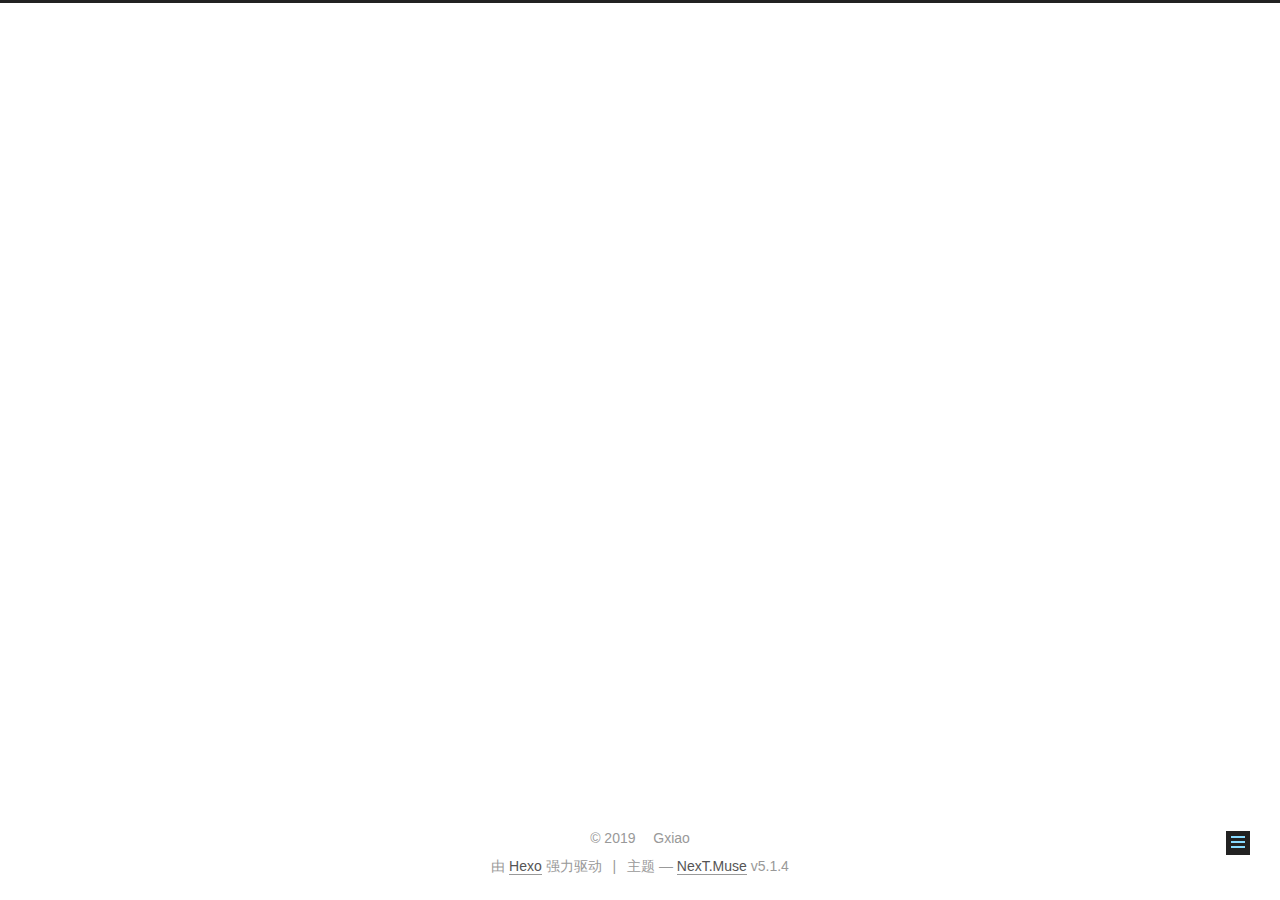
==== about/index.html @ 4a2f49c8 "Site updated: 2019-10-11 17:33:33" ====
<!DOCTYPE html>



  


<html class="theme-next muse use-motion" lang="zh-Hans">
<head><meta name="generator" content="Hexo 3.9.0">
  <meta charset="UTF-8">
<meta http-equiv="X-UA-Compatible" content="IE=edge">
<meta name="viewport" content="width=device-width, initial-scale=1, maximum-scale=1">
<meta name="theme-color" content="#222">









<meta http-equiv="Cache-Control" content="no-transform">
<meta http-equiv="Cache-Control" content="no-siteapp">
















  
  
  <link href="/lib/fancybox/source/jquery.fancybox.css?v=2.1.5" rel="stylesheet" type="text/css">







<link href="/lib/font-awesome/css/font-awesome.min.css?v=4.6.2" rel="stylesheet" type="text/css">

<link href="/css/main.css?v=5.1.4" rel="stylesheet" type="text/css">


  <link rel="apple-touch-icon" sizes="180x180" href="/images/apple-touch-icon-next.png?v=5.1.4">


  <link rel="icon" type="image/png" sizes="32x32" href="/images/favicon-32x32-next.png?v=5.1.4">


  <link rel="icon" type="image/png" sizes="16x16" href="/images/favicon-16x16-next.png?v=5.1.4">


  <link rel="mask-icon" href="/images/logo.svg?v=5.1.4" color="#222">





  <meta name="keywords" content="Hexo, NexT">










<meta name="description" content="世界很大，我很渺小，尽我所能，将之改变title: aboutdate: 2019-10-11 17:31:30">
<meta property="og:type" content="website">
<meta property="og:title" content="devilGX">
<meta property="og:url" content="https://devilGX.github.io/about/index.html">
<meta property="og:site_name" content="devilGX">
<meta property="og:description" content="世界很大，我很渺小，尽我所能，将之改变title: aboutdate: 2019-10-11 17:31:30">
<meta property="og:locale" content="zh-Hans">
<meta property="og:updated_time" content="2019-10-11T09:32:33.809Z">
<meta name="twitter:card" content="summary">
<meta name="twitter:title" content="devilGX">
<meta name="twitter:description" content="世界很大，我很渺小，尽我所能，将之改变title: aboutdate: 2019-10-11 17:31:30">



<script type="text/javascript" id="hexo.configurations">
  var NexT = window.NexT || {};
  var CONFIG = {
    root: '/',
    scheme: 'Muse',
    version: '5.1.4',
    sidebar: {"position":"left","display":"post","offset":12,"b2t":false,"scrollpercent":false,"onmobile":false},
    fancybox: true,
    tabs: true,
    motion: {"enable":true,"async":false,"transition":{"post_block":"fadeIn","post_header":"slideDownIn","post_body":"slideDownIn","coll_header":"slideLeftIn","sidebar":"slideUpIn"}},
    duoshuo: {
      userId: '0',
      author: '博主'
    },
    algolia: {
      applicationID: '',
      apiKey: '',
      indexName: '',
      hits: {"per_page":10},
      labels: {"input_placeholder":"Search for Posts","hits_empty":"We didn't find any results for the search: ${query}","hits_stats":"${hits} results found in ${time} ms"}
    }
  };
</script>



  <link rel="canonical" href="https://devilGX.github.io/about/">





  <title> | devilGX</title>
  








</head>

<body itemscope itemtype="http://schema.org/WebPage" lang="zh-Hans">

  
  
    
  

  <div class="container sidebar-position-left page-post-detail">
    <div class="headband"></div>

    <header id="header" class="header" itemscope itemtype="http://schema.org/WPHeader">
      <div class="header-inner"><div class="site-brand-wrapper">
  <div class="site-meta ">
    

    <div class="custom-logo-site-title">
      <a href="/" class="brand" rel="start">
        <span class="logo-line-before"><i></i></span>
        <span class="site-title">devilGX</span>
        <span class="logo-line-after"><i></i></span>
      </a>
    </div>
      
        <p class="site-subtitle">beibei</p>
      
  </div>

  <div class="site-nav-toggle">
    <button>
      <span class="btn-bar"></span>
      <span class="btn-bar"></span>
      <span class="btn-bar"></span>
    </button>
  </div>
</div>

<nav class="site-nav">
  

  
    <ul id="menu" class="menu">
      
        
        <li class="menu-item menu-item-home">
          <a href="/" rel="section">
            
              <i class="menu-item-icon fa fa-fw fa-home"></i> <br>
            
            首页
          </a>
        </li>
      
        
        <li class="menu-item menu-item-archives">
          <a href="/archives/" rel="section">
            
              <i class="menu-item-icon fa fa-fw fa-archive"></i> <br>
            
            归档
          </a>
        </li>
      

      
    </ul>
  

  
</nav>



 </div>
    </header>

    <main id="main" class="main">
      <div class="main-inner">
        <div class="content-wrap">
          <div id="content" class="content">
            

  <div id="posts" class="posts-expand">
    
    
    
    <div class="post-block page">
      <header class="post-header">

	<h1 class="post-title" itemprop="name headline"></h1>



</header>

      
      
      
      <div class="post-body">
        
        
          <h2 id="世界很大，我很渺小，尽我所能，将之改变"><a href="#世界很大，我很渺小，尽我所能，将之改变" class="headerlink" title="世界很大，我很渺小，尽我所能，将之改变"></a>世界很大，我很渺小，尽我所能，将之改变</h2><p>title: about<br>date: 2019-10-11 17:31:30</p>
<hr>

        
      </div>
      
      
      
    </div>
    
    
    
  </div>


          </div>
          


          

  



        </div>
        
          
  
  <div class="sidebar-toggle">
    <div class="sidebar-toggle-line-wrap">
      <span class="sidebar-toggle-line sidebar-toggle-line-first"></span>
      <span class="sidebar-toggle-line sidebar-toggle-line-middle"></span>
      <span class="sidebar-toggle-line sidebar-toggle-line-last"></span>
    </div>
  </div>

  <aside id="sidebar" class="sidebar">
    
    <div class="sidebar-inner">

      

      
        <ul class="sidebar-nav motion-element">
          <li class="sidebar-nav-toc sidebar-nav-active" data-target="post-toc-wrap">
            文章目录
          </li>
          <li class="sidebar-nav-overview" data-target="site-overview-wrap">
            站点概览
          </li>
        </ul>
      

      <section class="site-overview-wrap sidebar-panel">
        <div class="site-overview">
          <div class="site-author motion-element" itemprop="author" itemscope itemtype="http://schema.org/Person">
            
              <p class="site-author-name" itemprop="name">Gxiao</p>
              <p class="site-description motion-element" itemprop="description">guoxiao de blog</p>
          </div>

          <nav class="site-state motion-element">

            
              <div class="site-state-item site-state-posts">
              
                <a href="/archives/">
              
                  <span class="site-state-item-count">1</span>
                  <span class="site-state-item-name">日志</span>
                </a>
              </div>
            

            

            

          </nav>

          

          

          
          

          
          

          

        </div>
      </section>

      
      <!--noindex-->
        <section class="post-toc-wrap motion-element sidebar-panel sidebar-panel-active">
          <div class="post-toc">

            
              
            

            
              <div class="post-toc-content"><ol class="nav"><li class="nav-item nav-level-2"><a class="nav-link" href="#世界很大，我很渺小，尽我所能，将之改变"><span class="nav-number">1.</span> <span class="nav-text">世界很大，我很渺小，尽我所能，将之改变</span></a></li></ol></div>
            

          </div>
        </section>
      <!--/noindex-->
      

      

    </div>
  </aside>


        
      </div>
    </main>

    <footer id="footer" class="footer">
      <div class="footer-inner">
        <div class="copyright">&copy; <span itemprop="copyrightYear">2019</span>
  <span class="with-love">
    <i class="fa fa-user"></i>
  </span>
  <span class="author" itemprop="copyrightHolder">Gxiao</span>

  
</div>


  <div class="powered-by">由 <a class="theme-link" target="_blank" href="https://hexo.io">Hexo</a> 强力驱动</div>



  <span class="post-meta-divider">|</span>



  <div class="theme-info">主题 &mdash; <a class="theme-link" target="_blank" href="https://github.com/iissnan/hexo-theme-next">NexT.Muse</a> v5.1.4</div>




        







        
      </div>
    </footer>

    
      <div class="back-to-top">
        <i class="fa fa-arrow-up"></i>
        
      </div>
    

    

  </div>

  

<script type="text/javascript">
  if (Object.prototype.toString.call(window.Promise) !== '[object Function]') {
    window.Promise = null;
  }
</script>









  












  
  
    <script type="text/javascript" src="/lib/jquery/index.js?v=2.1.3"></script>
  

  
  
    <script type="text/javascript" src="/lib/fastclick/lib/fastclick.min.js?v=1.0.6"></script>
  

  
  
    <script type="text/javascript" src="/lib/jquery_lazyload/jquery.lazyload.js?v=1.9.7"></script>
  

  
  
    <script type="text/javascript" src="/lib/velocity/velocity.min.js?v=1.2.1"></script>
  

  
  
    <script type="text/javascript" src="/lib/velocity/velocity.ui.min.js?v=1.2.1"></script>
  

  
  
    <script type="text/javascript" src="/lib/fancybox/source/jquery.fancybox.pack.js?v=2.1.5"></script>
  


  


  <script type="text/javascript" src="/js/src/utils.js?v=5.1.4"></script>

  <script type="text/javascript" src="/js/src/motion.js?v=5.1.4"></script>



  
  

  
  <script type="text/javascript" src="/js/src/scrollspy.js?v=5.1.4"></script>
<script type="text/javascript" src="/js/src/post-details.js?v=5.1.4"></script>



  


  <script type="text/javascript" src="/js/src/bootstrap.js?v=5.1.4"></script>



  


  




	





  





  












  





  

  

  

  
  

  

  

  

</body>
</html>
---- css/main.css ----
/* normalize.css v3.0.2 | MIT License | git.io/normalize */
html {
  font-family: sans-serif; /* 1 */
  -ms-text-size-adjust: 100%; /* 2 */
  -webkit-text-size-adjust: 100%; /* 2 */
}
body {
  margin: 0;
}
article,
aside,
details,
figcaption,
figure,
footer,
header,
hgroup,
main,
menu,
nav,
section,
summary {
  display: block;
}
audio,
canvas,
progress,
video {
  display: inline-block; /* 1 */
  vertical-align: baseline; /* 2 */
}
audio:not([controls]) {
  display: none;
  height: 0;
}
[hidden],
template {
  display: none;
}
a {
  background-color: transparent;
}
a:active,
a:hover {
  outline: 0;
}
abbr[title] {
  border-bottom: 1px dotted;
}
b,
strong {
  font-weight: bold;
}
dfn {
  font-style: italic;
}
h1 {
  font-size: 2em;
  margin: 0.67em 0;
}
mark {
  background: #ff0;
  color: #000;
}
small {
  font-size: 80%;
}
sub,
sup {
  font-size: 75%;
  line-height: 0;
  position: relative;
  vertical-align: baseline;
}
sup {
  top: -0.5em;
}
sub {
  bottom: -0.25em;
}
img {
  border: 0;
}
svg:not(:root) {
  overflow: hidden;
}
figure {
  margin: 1em 40px;
}
hr {
  -moz-box-sizing: content-box;
  box-sizing: content-box;
  height: 0;
}
pre {
  overflow: auto;
}
code,
kbd,
pre,
samp {
  font-family: monospace, monospace;
  font-size: 1em;
}
button,
input,
optgroup,
select,
textarea {
  color: inherit; /* 1 */
  font: inherit; /* 2 */
  margin: 0; /* 3 */
}
button {
  overflow: visible;
}
button,
select {
  text-transform: none;
}
button,
html input[type="button"],
input[type="reset"],
input[type="submit"] {
  -webkit-appearance: button; /* 2 */
  cursor: pointer; /* 3 */
}
button[disabled],
html input[disabled] {
  cursor: default;
}
button::-moz-focus-inner,
input::-moz-focus-inner {
  border: 0;
  padding: 0;
}
input {
  line-height: normal;
}
input[type="checkbox"],
input[type="radio"] {
  box-sizing: border-box; /* 1 */
  padding: 0; /* 2 */
}
input[type="number"]::-webkit-inner-spin-button,
input[type="number"]::-webkit-outer-spin-button {
  height: auto;
}
input[type="search"] {
  -webkit-appearance: textfield; /* 1 */
  -moz-box-sizing: content-box;
  -webkit-box-sizing: content-box; /* 2 */
  box-sizing: content-box;
}
input[type="search"]::-webkit-search-cancel-button,
input[type="search"]::-webkit-search-decoration {
  -webkit-appearance: none;
}
fieldset {
  border: 1px solid #c0c0c0;
  margin: 0 2px;
  padding: 0.35em 0.625em 0.75em;
}
legend {
  border: 0; /* 1 */
  padding: 0; /* 2 */
}
textarea {
  overflow: auto;
}
optgroup {
  font-weight: bold;
}
table {
  border-collapse: collapse;
  border-spacing: 0;
}
td,
th {
  padding: 0;
}
::selection {
  background: #262a30;
  color: #fff;
}
body {
  position: relative;
  font-family: 'Lato', "PingFang SC", "Microsoft YaHei", sans-serif;
  font-size: 14px;
  line-height: 2;
  color: #555;
  background: #fff;
}
@media (max-width: 767px) {
  body {
    padding-right: 0 !important;
  }
}
@media (min-width: 768px) and (max-width: 991px) {
  body {
    padding-right: 0 !important;
  }
}
@media (min-width: 1600px) {
  body {
    font-size: 16px;
  }
}
h1,
h2,
h3,
h4,
h5,
h6 {
  margin: 0;
  padding: 0;
  font-weight: bold;
  line-height: 1.5;
  font-family: 'Lato', "PingFang SC", "Microsoft YaHei", sans-serif;
}
h2,
h3,
h4,
h5,
h6 {
  margin: 20px 0 15px;
}
h1 {
  font-size: 22px;
}
@media (max-width: 767px) {
  h1 {
    font-size: 18px;
  }
}
h2 {
  font-size: 20px;
}
@media (max-width: 767px) {
  h2 {
    font-size: 16px;
  }
}
h3 {
  font-size: 18px;
}
@media (max-width: 767px) {
  h3 {
    font-size: 14px;
  }
}
h4 {
  font-size: 16px;
}
@media (max-width: 767px) {
  h4 {
    font-size: 12px;
  }
}
h5 {
  font-size: 14px;
}
@media (max-width: 767px) {
  h5 {
    font-size: 10px;
  }
}
h6 {
  font-size: 12px;
}
@media (max-width: 767px) {
  h6 {
    font-size: 8px;
  }
}
p {
  margin: 0 0 20px 0;
}
a {
  color: #555;
  text-decoration: none;
  outline: none;
  border-bottom: 1px solid #999;
  word-wrap: break-word;
}
a:hover {
  color: #222;
  border-bottom-color: #222;
}
blockquote {
  margin: 0;
  padding: 0;
}
img {
  display: block;
  margin: auto;
  max-width: 100%;
  height: auto;
}
hr {
  margin: 40px 0;
  height: 3px;
  border: none;
  background-color: #ddd;
  background-image: repeating-linear-gradient(-45deg, #fff, #fff 4px, transparent 4px, transparent 8px);
}
blockquote {
  padding: 0 15px;
  color: #666;
  border-left: 4px solid #ddd;
}
blockquote cite::before {
  content: "-";
  padding: 0 5px;
}
dt {
  font-weight: 700;
}
dd {
  margin: 0;
  padding: 0;
}
kbd {
  border: 1px solid #ccc;
  border-radius: 0.2em;
  box-shadow: 0.1em 0.1em 0.2em rgba(0,0,0,0.1);
  background-color: #f9f9f9;
  font-family: inherit;
  background-image: -webkit-linear-gradient(top, #eee, #fff, #eee);
  padding: 0.1em 0.3em;
  white-space: nowrap;
}
.text-left {
  text-align: left;
}
.text-center {
  text-align: center;
}
.text-right {
  text-align: right;
}
.text-justify {
  text-align: justify;
}
.text-nowrap {
  white-space: nowrap;
}
.text-lowercase {
  text-transform: lowercase;
}
.text-uppercase {
  text-transform: uppercase;
}
.text-capitalize {
  text-transform: capitalize;
}
.center-block {
  display: block;
  margin-left: auto;
  margin-right: auto;
}
.clearfix:before,
.clearfix:after {
  content: " ";
  display: table;
}
.clearfix:after {
  clear: both;
}
.pullquote {
  width: 45%;
}
.pullquote.left {
  float: left;
  margin-left: 5px;
  margin-right: 10px;
}
.pullquote.right {
  float: right;
  margin-left: 10px;
  margin-right: 5px;
}
.affix.affix.affix {
  position: fixed;
}
.translation {
  margin-top: -20px;
  font-size: 14px;
  color: #999;
}
.scrollbar-measure {
  width: 100px;
  height: 100px;
  overflow: scroll;
  position: absolute;
  top: -9999px;
}
.use-motion .motion-element {
  opacity: 0;
}
table {
  margin: 20px 0;
  width: 100%;
  border-collapse: collapse;
  border-spacing: 0;
  border: 1px solid #ddd;
  font-size: 14px;
  table-layout: fixed;
  word-wrap: break-all;
}
table>tbody>tr:nth-of-type(odd) {
  background-color: #f9f9f9;
}
table>tbody>tr:hover {
  background-color: #f5f5f5;
}
caption,
th,
td {
  padding: 8px;
  text-align: left;
  vertical-align: middle;
  font-weight: normal;
}
th,
td {
  border-bottom: 3px solid #ddd;
  border-right: 1px solid #eee;
}
th {
  padding-bottom: 10px;
  font-weight: 700;
}
td {
  border-bottom-width: 1px;
}
html,
body {
  height: 100%;
}
.container {
  position: relative;
  min-height: 100%;
}
.header-inner {
  margin: 0 auto;
  padding: 100px 0 70px;
  width: 700px;
}
@media (min-width: 1600px) {
  .container .header-inner {
    width: 900px;
  }
}
.main {
  padding-bottom: 150px;
}
.main-inner {
  margin: 0 auto;
  width: 700px;
}
@media (min-width: 1600px) {
  .container .main-inner {
    width: 900px;
  }
}
.footer {
  position: absolute;
  left: 0;
  bottom: 0;
  width: 100%;
  min-height: 50px;
}
.footer-inner {
  box-sizing: border-box;
  margin: 20px auto;
  width: 700px;
}
@media (min-width: 1600px) {
  .container .footer-inner {
    width: 900px;
  }
}
pre,
.highlight {
  overflow: auto;
  margin: 20px 0;
  padding: 0;
  font-size: 13px;
  color: #4d4d4c;
  background: #f7f7f7;
  line-height: 1.6;
}
pre,
code {
  font-family: consolas, Menlo, "PingFang SC", "Microsoft YaHei", monospace;
}
code {
  padding: 2px 4px;
  word-wrap: break-word;
  color: #555;
  background: #eee;
  border-radius: 3px;
  font-size: 13px;
}
pre {
  padding: 10px;
}
pre code {
  padding: 0;
  color: #4d4d4c;
  background: none;
  text-shadow: none;
}
.highlight {
  border-radius: 1px;
}
.highlight pre {
  border: none;
  margin: 0;
  padding: 10px 0;
}
.highlight table {
  margin: 0;
  width: auto;
  border: none;
}
.highlight td {
  border: none;
  padding: 0;
}
.highlight figcaption {
  font-size: 1em;
  color: #4d4d4c;
  line-height: 1em;
  margin-bottom: 1em;
}
.highlight figcaption:before,
.highlight figcaption:after {
  content: " ";
  display: table;
}
.highlight figcaption:after {
  clear: both;
}
.highlight figcaption a {
  float: right;
  color: #4d4d4c;
}
.highlight figcaption a:hover {
  border-bottom-color: #4d4d4c;
}
.highlight .gutter pre {
  padding-left: 10px;
  padding-right: 10px;
  color: #869194;
  text-align: right;
  background-color: #eff2f3;
}
.highlight .code pre {
  width: 100%;
  padding-left: 10px;
  padding-right: 10px;
  background-color: #f7f7f7;
}
.highlight .line {
  height: 20px;
}
.gutter {
  -webkit-user-select: none;
  -moz-user-select: none;
  -ms-user-select: none;
  user-select: none;
}
.gist table {
  width: auto;
}
.gist table td {
  border: none;
}
pre .deletion {
  background: #fdd;
}
pre .addition {
  background: #dfd;
}
pre .meta {
  color: #8959a8;
}
pre .comment {
  color: #8e908c;
}
pre .variable,
pre .attribute,
pre .tag,
pre .regexp,
pre .ruby .constant,
pre .xml .tag .title,
pre .xml .pi,
pre .xml .doctype,
pre .html .doctype,
pre .css .id,
pre .css .class,
pre .css .pseudo {
  color: #c82829;
}
pre .number,
pre .preprocessor,
pre .built_in,
pre .literal,
pre .params,
pre .constant,
pre .command {
  color: #f5871f;
}
pre .ruby .class .title,
pre .css .rules .attribute,
pre .string,
pre .value,
pre .inheritance,
pre .header,
pre .ruby .symbol,
pre .xml .cdata,
pre .special,
pre .number,
pre .formula {
  color: #718c00;
}
pre .title,
pre .css .hexcolor {
  color: #3e999f;
}
pre .function,
pre .python .decorator,
pre .python .title,
pre .ruby .function .title,
pre .ruby .title .keyword,
pre .perl .sub,
pre .javascript .title,
pre .coffeescript .title {
  color: #4271ae;
}
pre .keyword,
pre .javascript .function {
  color: #8959a8;
}
.full-image.full-image.full-image.full-image {
  border: none;
  max-width: 100%;
  width: auto;
  margin: 20px auto 25px;
}
@media (min-width: 992px) {
  .full-image.full-image.full-image.full-image {
    max-width: none;
    width: 110%;
    margin: 25px -5%;
  }
}
.blockquote-center,
.page-home .post-type-quote blockquote,
.page-post-detail .post-type-quote blockquote {
  position: relative;
  margin: 40px 0;
  padding: 0;
  border-left: none;
  text-align: center;
}
.blockquote-center::before,
.page-home .post-type-quote blockquote::before,
.page-post-detail .post-type-quote blockquote::before,
.blockquote-center::after,
.page-home .post-type-quote blockquote::after,
.page-post-detail .post-type-quote blockquote::after {
  position: absolute;
  content: ' ';
  display: block;
  width: 100%;
  height: 24px;
  opacity: 0.2;
  background-repeat: no-repeat;
  background-position: 0 -6px;
  background-size: 22px 22px;
}
.blockquote-center::before,
.page-home .post-type-quote blockquote::before,
.page-post-detail .post-type-quote blockquote::before {
  top: -20px;
  background-image: url("../images/quote-l.svg");
  border-top: 1px solid #ccc;
}
.blockquote-center::after,
.page-home .post-type-quote blockquote::after,
.page-post-detail .post-type-quote blockquote::after {
  bottom: -20px;
  background-image: url("../images/quote-r.svg");
  border-bottom: 1px solid #ccc;
  background-position: 100% 8px;
}
.blockquote-center p,
.page-home .post-type-quote blockquote p,
.page-post-detail .post-type-quote blockquote p,
.blockquote-center div,
.page-home .post-type-quote blockquote div,
.page-post-detail .post-type-quote blockquote div {
  text-align: center;
}
.post .post-body .group-picture img {
  box-sizing: border-box;
  padding: 0 3px;
  border: none;
}
.post .group-picture-row {
  overflow: hidden;
  margin-top: 6px;
}
.post .group-picture-row:first-child {
  margin-top: 0;
}
.post .group-picture-column {
  float: left;
}
.page-post-detail .post-body .group-picture-column {
  float: none;
  margin-top: 10px;
  width: auto !important;
}
.page-post-detail .post-body .group-picture-column img {
  margin: 0 auto;
}
.page-archive .group-picture-container {
  overflow: hidden;
}
.page-archive .group-picture-row {
  float: left;
}
.page-archive .group-picture-row:first-child {
  margin-top: 6px;
}
.page-archive .group-picture-column {
  max-width: 150px;
  max-height: 150px;
}
.post-body .note {
  position: relative;
  padding: 15px;
  margin-bottom: 20px;
  border: 1px solid #eee;
  border-left-width: 5px;
  border-radius: 3px;
}
.post-body .note h2,
.post-body .note h3,
.post-body .note h4,
.post-body .note h5,
.post-body .note h6 {
  margin-top: 0;
  margin-bottom: 0;
  border-bottom: initial;
  padding-top: 0 !important;
}
.post-body .note p:first-child,
.post-body .note ul:first-child,
.post-body .note ol:first-child,
.post-body .note table:first-child,
.post-body .note pre:first-child,
.post-body .note blockquote:first-child {
  margin-top: 0;
}
.post-body .note p:last-child,
.post-body .note ul:last-child,
.post-body .note ol:last-child,
.post-body .note table:last-child,
.post-body .note pre:last-child,
.post-body .note blockquote:last-child {
  margin-bottom: 0;
}
.post-body .note.default {
  border-left-color: #777;
}
.post-body .note.default h2,
.post-body .note.default h3,
.post-body .note.default h4,
.post-body .note.default h5,
.post-body .note.default h6 {
  color: #777;
}
.post-body .note.primary {
  border-left-color: #6f42c1;
}
.post-body .note.primary h2,
.post-body .note.primary h3,
.post-body .note.primary h4,
.post-body .note.primary h5,
.post-body .note.primary h6 {
  color: #6f42c1;
}
.post-body .note.info {
  border-left-color: #428bca;
}
.post-body .note.info h2,
.post-body .note.info h3,
.post-body .note.info h4,
.post-body .note.info h5,
.post-body .note.info h6 {
  color: #428bca;
}
.post-body .note.success {
  border-left-color: #5cb85c;
}
.post-body .note.success h2,
.post-body .note.success h3,
.post-body .note.success h4,
.post-body .note.success h5,
.post-body .note.success h6 {
  color: #5cb85c;
}
.post-body .note.warning {
  border-left-color: #f0ad4e;
}
.post-body .note.warning h2,
.post-body .note.warning h3,
.post-body .note.warning h4,
.post-body .note.warning h5,
.post-body .note.warning h6 {
  color: #f0ad4e;
}
.post-body .note.danger {
  border-left-color: #d9534f;
}
.post-body .note.danger h2,
.post-body .note.danger h3,
.post-body .note.danger h4,
.post-body .note.danger h5,
.post-body .note.danger h6 {
  color: #d9534f;
}
.post-body .label {
  display: inline;
  padding: 0 2px;
  white-space: nowrap;
}
.post-body .label.default {
  background-color: #f0f0f0;
}
.post-body .label.primary {
  background-color: #efe6f7;
}
.post-body .label.info {
  background-color: #e5f2f8;
}
.post-body .label.success {
  background-color: #e7f4e9;
}
.post-body .label.warning {
  background-color: #fcf6e1;
}
.post-body .label.danger {
  background-color: #fae8eb;
}
.post-body .tabs {
  position: relative;
  display: block;
  margin-bottom: 20px;
  padding-top: 10px;
}
.post-body .tabs ul.nav-tabs {
  margin: 0;
  padding: 0;
  display: flex;
  margin-bottom: -1px;
}
@media (max-width: 413px) {
  .post-body .tabs ul.nav-tabs {
    display: block;
    margin-bottom: 5px;
  }
}
.post-body .tabs ul.nav-tabs li.tab {
  list-style-type: none !important;
  margin: 0 0.25em 0 0;
  border-top: 3px solid transparent;
  border-left: 1px solid transparent;
  border-right: 1px solid transparent;
}
@media (max-width: 413px) {
  .post-body .tabs ul.nav-tabs li.tab {
    margin: initial;
    border-top: 1px solid transparent;
    border-left: 3px solid transparent;
    border-right: 1px solid transparent;
    border-bottom: 1px solid transparent;
  }
}
.post-body .tabs ul.nav-tabs li.tab a {
  outline: 0;
  border-bottom: initial;
  display: block;
  line-height: 1.8em;
  padding: 0.25em 0.75em;
  transition-duration: 0.2s;
  transition-timing-function: ease-out;
  transition-delay: 0s;
}
.post-body .tabs ul.nav-tabs li.tab a i {
  width: 1.285714285714286em;
}
.post-body .tabs ul.nav-tabs li.tab.active {
  border-top: 3px solid #fc6423;
  border-left: 1px solid #ddd;
  border-right: 1px solid #ddd;
  background-color: #fff;
}
@media (max-width: 413px) {
  .post-body .tabs ul.nav-tabs li.tab.active {
    border-top: 1px solid #ddd;
    border-left: 3px solid #fc6423;
    border-right: 1px solid #ddd;
    border-bottom: 1px solid #ddd;
  }
}
.post-body .tabs ul.nav-tabs li.tab.active a {
  cursor: default;
  color: #555;
}
.post-body .tabs .tab-content {
  background-color: #fff;
}
.post-body .tabs .tab-content .tab-pane {
  border: 1px solid #ddd;
  padding: 20px 20px 0 20px;
}
.post-body .tabs .tab-content .tab-pane:not(.active) {
  display: none !important;
}
.post-body .tabs .tab-content .tab-pane.active {
  display: block !important;
}
.btn {
  display: inline-block;
  padding: 0 20px;
  font-size: 14px;
  color: #fff;
  background: #222;
  border: 2px solid #222;
  text-decoration: none;
  border-radius: 0;
  transition-property: background-color;
  transition-duration: 0.2s;
  transition-timing-function: ease-in-out;
  transition-delay: 0s;
  line-height: 2;
}
.btn:hover {
  border-color: #222;
  color: #222;
  background: #fff;
}
.btn +.btn {
  margin: 0 0 8px 8px;
}
.btn .fa-fw {
  width: 1.285714285714286em;
  text-align: left;
}
.btn-bar {
  display: block;
  width: 22px;
  height: 2px;
  background: #555;
  border-radius: 1px;
}
.btn-bar+.btn-bar {
  margin-top: 4px;
}
.pagination {
  margin: 120px 0 40px;
  text-align: center;
  border-top: 1px solid #eee;
}
.page-number-basic,
.pagination .prev,
.pagination .next,
.pagination .page-number,
.pagination .space {
  display: inline-block;
  position: relative;
  top: -1px;
  margin: 0 10px;
  padding: 0 11px;
}
@media (max-width: 767px) {
  .page-number-basic,
  .pagination .prev,
  .pagination .next,
  .pagination .page-number,
  .pagination .space {
    margin: 0 5px;
  }
}
.pagination .prev,
.pagination .next,
.pagination .page-number {
  border-bottom: 0;
  border-top: 1px solid #eee;
  transition-property: border-color;
  transition-duration: 0.2s;
  transition-timing-function: ease-in-out;
  transition-delay: 0s;
}
.pagination .prev:hover,
.pagination .next:hover,
.pagination .page-number:hover {
  border-top-color: #222;
}
.pagination .space {
  padding: 0;
  margin: 0;
}
.pagination .prev {
  margin-left: 0;
}
.pagination .next {
  margin-right: 0;
}
.pagination .page-number.current {
  color: #fff;
  background: #ccc;
  border-top-color: #ccc;
}
@media (max-width: 767px) {
  .pagination {
    border-top: none;
  }
  .pagination .prev,
  .pagination .next,
  .pagination .page-number {
    margin-bottom: 10px;
    border-top: 0;
    border-bottom: 1px solid #eee;
    padding: 0 10px;
  }
  .pagination .prev:hover,
  .pagination .next:hover,
  .pagination .page-number:hover {
    border-bottom-color: #222;
  }
}
.comments {
  margin: 60px 20px 0;
}
.tag-cloud {
  text-align: center;
}
.tag-cloud a {
  display: inline-block;
  margin: 10px;
}
.back-to-top {
  box-sizing: border-box;
  position: fixed;
  bottom: -100px;
  right: 30px;
  z-index: 1050;
  padding: 0 6px;
  width: 24px;
  background: #222;
  font-size: 12px;
  opacity: 1;
  color: #fff;
  cursor: pointer;
  text-align: center;
  -webkit-transform: translateZ(0);
  transition-property: bottom;
  transition-duration: 0.2s;
  transition-timing-function: ease-in-out;
  transition-delay: 0s;
}
@media (min-width: 768px) and (max-width: 991px) {
  .back-to-top {
    display: none !important;
  }
}
@media (max-width: 767px) {
  .back-to-top {
    display: none !important;
  }
}
.back-to-top.back-to-top-on {
  bottom: 19px;
}
.header {
  background: transparent;
}
.header-inner {
  position: relative;
}
.headband {
  height: 3px;
  background: #222;
}
.site-meta {
  margin: 0;
  text-align: center;
}
@media (max-width: 767px) {
  .site-meta {
    text-align: center;
  }
}
.brand {
  position: relative;
  display: inline-block;
  padding: 0 40px;
  color: #fff;
  background: #222;
  border-bottom: none;
}
.brand:hover {
  color: #fff;
}
.logo {
  display: inline-block;
  margin-right: 5px;
  line-height: 36px;
  vertical-align: top;
}
.site-title {
  display: inline-block;
  vertical-align: top;
  line-height: 36px;
  font-size: 20px;
  font-weight: normal;
  font-family: 'Lato', "PingFang SC", "Microsoft YaHei", sans-serif;
}
.site-subtitle {
  margin-top: 10px;
  font-size: 13px;
  color: #999;
}
.use-motion .brand {
  opacity: 0;
}
.use-motion .logo,
.use-motion .site-title,
.use-motion .site-subtitle {
  opacity: 0;
  position: relative;
  top: -10px;
}
.site-nav-toggle {
  display: none;
  position: absolute;
  top: 10px;
  left: 10px;
}
@media (max-width: 767px) {
  .site-nav-toggle {
    display: block;
  }
}
.site-nav-toggle button {
  margin-top: 2px;
  padding: 9px 10px;
  background: transparent;
  border: none;
}
@media (max-width: 767px) {
  .site-nav {
    display: none;
    margin: 0 -10px;
    padding: 0 10px;
    clear: both;
    border-top: 1px solid #ddd;
  }
}
@media (min-width: 768px) and (max-width: 991px) {
  .site-nav {
    display: block !important;
  }
}
@media (min-width: 992px) {
  .site-nav {
    display: block !important;
  }
}
.menu {
  margin-top: 20px;
  padding-left: 0;
  text-align: center;
}
.menu .menu-item {
  display: inline-block;
  margin: 0 10px;
  list-style: none;
}
@media screen and (max-width: 767px) {
  .menu .menu-item {
    margin-top: 10px;
  }
}
.menu .menu-item a {
  display: block;
  font-size: 13px;
  line-height: inherit;
  border-bottom: 1px solid transparent;
  transition-property: border-color;
  transition-duration: 0.2s;
  transition-timing-function: ease-in-out;
  transition-delay: 0s;
}
.menu .menu-item a:hover {
  border-bottom-color: #222;
}
.menu .menu-item .fa {
  margin-right: 5px;
}
.use-motion .menu-item {
  opacity: 0;
}
.post-body {
  font-family: 'Lato', "PingFang SC", "Microsoft YaHei", sans-serif;
}
@media (max-width: 767px) {
  .post-body {
    word-break: break-word;
  }
}
.post-body .fancybox img {
  display: block !important;
  margin: 0 auto;
  cursor: pointer;
  cursor: zoom-in;
  cursor: -webkit-zoom-in;
}
.post-body .image-caption,
.post-body .figure .caption {
  margin: -20px auto 15px;
  text-align: center;
  font-size: 14px;
  color: #999;
  font-weight: bold;
  line-height: 1;
}
.post-sticky-flag {
  display: inline-block;
  font-size: 16px;
  -ms-transform: rotate(30deg);
  -webkit-transform: rotate(30deg);
  -moz-transform: rotate(30deg);
  -ms-transform: rotate(30deg);
  -o-transform: rotate(30deg);
  transform: rotate(30deg);
}
.use-motion .post-block,
.use-motion .pagination,
.use-motion .comments {
  opacity: 0;
}
.use-motion .post-header {
  opacity: 0;
}
.use-motion .post-body {
  opacity: 0;
}
.use-motion .collection-title {
  opacity: 0;
}
.posts-expand {
  padding-top: 40px;
}
@media (max-width: 767px) {
  .posts-expand {
    margin: 0 20px;
  }
  .post-body pre .gutter pre {
    padding-right: 10px;
  }
  .post-body .highlight {
    margin-left: 0px;
    margin-right: 0px;
    padding: 0;
  }
  .post-body .highlight .gutter pre {
    padding-right: 10px;
  }
}
@media (min-width: 992px) {
  .posts-expand .post-body {
    text-align: justify;
  }
}
.posts-expand .post-body h2,
.posts-expand .post-body h3,
.posts-expand .post-body h4,
.posts-expand .post-body h5,
.posts-expand .post-body h6 {
  padding-top: 10px;
}
.posts-expand .post-body h2 .header-anchor,
.posts-expand .post-body h3 .header-anchor,
.posts-expand .post-body h4 .header-anchor,
.posts-expand .post-body h5 .header-anchor,
.posts-expand .post-body h6 .header-anchor {
  float: right;
  margin-left: 10px;
  color: #ccc;
  border-bottom-style: none;
  visibility: hidden;
}
.posts-expand .post-body h2 .header-anchor:hover,
.posts-expand .post-body h3 .header-anchor:hover,
.posts-expand .post-body h4 .header-anchor:hover,
.posts-expand .post-body h5 .header-anchor:hover,
.posts-expand .post-body h6 .header-anchor:hover {
  color: inherit;
}
.posts-expand .post-body h2:hover .header-anchor,
.posts-expand .post-body h3:hover .header-anchor,
.posts-expand .post-body h4:hover .header-anchor,
.posts-expand .post-body h5:hover .header-anchor,
.posts-expand .post-body h6:hover .header-anchor {
  visibility: visible;
}
.posts-expand .post-body ul li {
  list-style: circle;
}
.posts-expand .post-body img {
  box-sizing: border-box;
  margin: auto;
  padding: 3px;
  border: 1px solid #ddd;
}
.posts-expand .post-body .fancybox img {
  margin: 0 auto 25px;
}
@media (max-width: 767px) {
  .posts-collapse {
    margin: 0 20px;
  }
  .posts-collapse .post-title,
  .posts-collapse .post-meta {
    display: block;
    width: auto;
    text-align: left;
  }
}
.posts-collapse {
  position: relative;
  z-index: 1010;
  margin-left: 55px;
}
.posts-collapse::after {
  content: " ";
  position: absolute;
  top: 20px;
  left: 0;
  margin-left: -2px;
  width: 4px;
  height: 100%;
  background: #f5f5f5;
  z-index: -1;
}
@media (max-width: 767px) {
  .posts-collapse {
    margin: 0 20px;
  }
}
.posts-collapse .collection-title {
  position: relative;
  margin: 60px 0;
}
.posts-collapse .collection-title h1,
.posts-collapse .collection-title h2 {
  margin-left: 20px;
}
.posts-collapse .collection-title small {
  color: #bbb;
  margin-left: 5px;
}
.posts-collapse .collection-title::before {
  content: " ";
  position: absolute;
  left: 0;
  top: 50%;
  margin-left: -4px;
  margin-top: -4px;
  width: 8px;
  height: 8px;
  background: #bbb;
  border-radius: 50%;
}
.posts-collapse .post {
  margin: 30px 0;
}
.posts-collapse .post-header {
  position: relative;
  transition-duration: 0.2s;
  transition-timing-function: ease-in-out;
  transition-delay: 0s;
  transition-property: border;
  border-bottom: 1px dashed #ccc;
}
.posts-collapse .post-header::before {
  content: " ";
  position: absolute;
  left: 0;
  top: 12px;
  width: 6px;
  height: 6px;
  margin-left: -4px;
  background: #bbb;
  border-radius: 50%;
  border: 1px solid #fff;
  transition-duration: 0.2s;
  transition-timing-function: ease-in-out;
  transition-delay: 0s;
  transition-property: background;
}
.posts-collapse .post-header:hover {
  border-bottom-color: #666;
}
.posts-collapse .post-header:hover::before {
  background: #222;
}
.posts-collapse .post-meta {
  position: absolute;
  font-size: 12px;
  left: 20px;
  top: 5px;
}
.posts-collapse .post-comments-count {
  display: none;
}
.posts-collapse .post-title {
  margin-left: 60px;
  font-size: 16px;
  font-weight: normal;
  line-height: inherit;
}
.posts-collapse .post-title::after {
  margin-left: 3px;
  opacity: 0.6;
}
.posts-collapse .post-title a {
  color: #666;
  border-bottom: none;
}
.page-home .post-type-quote .post-header,
.page-post-detail .post-type-quote .post-header,
.page-home .post-type-quote .post-tags,
.page-post-detail .post-type-quote .post-tags {
  display: none;
}
.posts-expand .post-title {
  text-align: center;
  word-break: break-word;
  font-weight: 400;
}
.posts-expand .post-title-link {
  display: inline-block;
  position: relative;
  color: #555;
  border-bottom: none;
  line-height: 1.2;
  vertical-align: top;
}
.posts-expand .post-title-link::before {
  content: "";
  position: absolute;
  width: 100%;
  height: 2px;
  bottom: 0;
  left: 0;
  background-color: #000;
  visibility: hidden;
  -webkit-transform: scaleX(0);
  -moz-transform: scaleX(0);
  -ms-transform: scaleX(0);
  -o-transform: scaleX(0);
  transform: scaleX(0);
  transition-duration: 0.2s;
  transition-timing-function: ease-in-out;
  transition-delay: 0s;
}
.posts-expand .post-title-link:hover::before {
  visibility: visible;
  -webkit-transform: scaleX(1);
  -moz-transform: scaleX(1);
  -ms-transform: scaleX(1);
  -o-transform: scaleX(1);
  transform: scaleX(1);
}
.posts-expand .post-title-link .fa {
  font-size: 16px;
}
.posts-expand .post-meta {
  margin: 3px 0 60px 0;
  color: #999;
  font-family: 'Lato', "PingFang SC", "Microsoft YaHei", sans-serif;
  font-size: 12px;
  text-align: center;
}
.posts-expand .post-meta .post-category-list {
  display: inline-block;
  margin: 0;
  padding: 3px;
}
.posts-expand .post-meta .post-category-list-link {
  color: #999;
}
.posts-expand .post-meta .post-description {
  font-size: 14px;
  margin-top: 2px;
}
.post-meta-divider {
  margin: 0 0.5em;
}
.post-meta-item-icon {
  margin-right: 3px;
}
@media (min-width: 768px) and (max-width: 991px) {
  .post-meta-item-icon {
    display: inline-block;
  }
}
@media (max-width: 767px) {
  .post-meta-item-icon {
    display: inline-block;
  }
}
@media (min-width: 768px) and (max-width: 991px) {
  .post-meta-item-text {
    display: none;
  }
}
@media (max-width: 767px) {
  .post-meta-item-text {
    display: none;
  }
}
@media (max-width: 767px) {
  .posts-expand .post-comments-count {
    display: none;
  }
}
.post-button {
  margin-top: 40px;
}
.posts-expand .post-tags {
  margin-top: 40px;
  text-align: center;
}
.posts-expand .post-tags a {
  display: inline-block;
  margin-right: 10px;
  font-size: 13px;
}
.post-nav {
  display: table;
  margin-top: 15px;
  width: 100%;
  border-top: 1px solid #eee;
}
.post-nav-divider {
  display: table-cell;
  width: 10%;
}
.post-nav-item {
  display: table-cell;
  padding: 10px 0 0 0;
  width: 45%;
  vertical-align: top;
}
.post-nav-item a {
  position: relative;
  display: block;
  line-height: 25px;
  font-size: 14px;
  color: #555;
  border-bottom: none;
}
.post-nav-item a:hover {
  color: #222;
  border-bottom: none;
}
.post-nav-item a:active {
  top: 2px;
}
.post-nav-item .fa {
  position: absolute;
  top: 8px;
  left: 0;
  font-size: 12px;
}
.post-nav-next a {
  padding-left: 15px;
}
.post-nav-prev {
  text-align: right;
}
.post-nav-prev a {
  padding-right: 15px;
}
.post-nav-prev .fa {
  right: 0;
  left: auto;
}
.posts-expand .post-eof {
  display: block;
  margin: 80px auto 60px;
  width: 8%;
  height: 1px;
  background: #ccc;
  text-align: center;
}
.post:last-child .post-eof.post-eof.post-eof {
  display: none;
}
.post-gallery {
  display: table;
  table-layout: fixed;
  width: 100%;
  border-collapse: separate;
}
.post-gallery-row {
  display: table-row;
}
.post-gallery .post-gallery-img {
  display: table-cell;
  text-align: center;
  vertical-align: middle;
  border: none;
}
.post-gallery .post-gallery-img img {
  max-width: 100%;
  max-height: 100%;
  border: none;
}
.fancybox-close,
.fancybox-close:hover {
  border: none;
}
.rtl.post-body p,
.rtl.post-body a,
.rtl.post-body h1,
.rtl.post-body h2,
.rtl.post-body h3,
.rtl.post-body h4,
.rtl.post-body h5,
.rtl.post-body h6,
.rtl.post-body li,
.rtl.post-body ul,
.rtl.post-body ol {
  direction: rtl;
  font-family: UKIJ Ekran;
}
.rtl.post-title {
  font-family: UKIJ Ekran;
}
.sidebar {
  position: fixed;
  right: 0;
  top: 0;
  bottom: 0;
  width: 0;
  z-index: 1040;
  box-shadow: inset 0 2px 6px #000;
  background: #222;
  -webkit-transform: translateZ(0);
}
.sidebar a {
  color: #999;
  border-bottom-color: #555;
}
.sidebar a:hover {
  color: #eee;
}
@media (min-width: 768px) and (max-width: 991px) {
  .sidebar {
    display: none !important;
  }
}
@media (max-width: 767px) {
  .sidebar {
    display: none !important;
  }
}
.sidebar-inner {
  position: relative;
  padding: 20px 10px;
  color: #999;
  text-align: center;
}
.site-overview-wrap {
  overflow: hidden;
}
.site-overview {
  overflow-y: auto;
  overflow-x: hidden;
}
.sidebar-toggle {
  position: fixed;
  right: 30px;
  bottom: 45px;
  width: 14px;
  height: 14px;
  padding: 5px;
  background: #222;
  line-height: 0;
  z-index: 1050;
  cursor: pointer;
  -webkit-transform: translateZ(0);
}
@media (min-width: 768px) and (max-width: 991px) {
  .sidebar-toggle {
    display: none !important;
  }
}
@media (max-width: 767px) {
  .sidebar-toggle {
    display: none !important;
  }
}
.sidebar-toggle-line {
  position: relative;
  display: inline-block;
  vertical-align: top;
  height: 2px;
  width: 100%;
  background: #fff;
  margin-top: 3px;
}
.sidebar-toggle-line:first-child {
  margin-top: 0;
}
.site-author-image {
  display: block;
  margin: 0 auto;
  padding: 2px;
  max-width: 96px;
  height: auto;
  border: 2px solid #333;
}
.site-author-name {
  margin: 5px 0 0;
  text-align: center;
  color: #f5f5f5;
  font-weight: normal;
}
.site-description {
  margin-top: 5px;
  text-align: center;
  font-size: 14px;
  color: #999;
}
.site-state {
  overflow: hidden;
  line-height: 1.4;
  white-space: nowrap;
  text-align: center;
}
.site-state-item {
  display: inline-block;
  padding: 0 15px;
  border-left: 1px solid #333;
}
.site-state-item:first-child {
  border-left: none;
}
.site-state-item a {
  border-bottom: none;
}
.site-state-item-count {
  display: block;
  text-align: center;
  color: inherit;
  font-weight: 600;
  font-size: 18px;
}
.site-state-item-name {
  font-size: 13px;
  color: inherit;
}
.feed-link {
  margin-top: 20px;
}
.feed-link a {
  display: inline-block;
  padding: 0 15px;
  color: #fc6423;
  border: 1px solid #fc6423;
  border-radius: 4px;
}
.feed-link a i {
  color: #fc6423;
  font-size: 14px;
}
.feed-link a:hover {
  color: #fff;
  background: #fc6423;
}
.feed-link a:hover i {
  color: #fff;
}
.links-of-author {
  margin-top: 20px;
}
.links-of-author a {
  display: inline-block;
  vertical-align: middle;
  margin-right: 10px;
  margin-bottom: 10px;
  border-bottom-color: #555;
  font-size: 13px;
}
.links-of-author a:before {
  display: inline-block;
  vertical-align: middle;
  margin-right: 3px;
  content: " ";
  width: 4px;
  height: 4px;
  border-radius: 50%;
  background: #ff5337;
}
.links-of-blogroll {
  font-size: 13px;
}
.links-of-blogroll-title {
  margin-top: 20px;
  font-size: 14px;
  font-weight: 600;
}
.links-of-blogroll-list {
  margin: 0;
  padding: 0;
  list-style: none;
}
.links-of-blogroll-item {
  padding: 2px 10px;
}
.links-of-blogroll-item a {
  max-width: 280px;
  box-sizing: border-box;
  display: inline-block;
  overflow: hidden;
  white-space: nowrap;
  text-overflow: ellipsis;
}
.sidebar-nav {
  margin: 0 0 20px;
  padding-left: 0;
}
.sidebar-nav li {
  display: inline-block;
  cursor: pointer;
  border-bottom: 1px solid transparent;
  font-size: 14px;
  color: #555;
}
.sidebar-nav li:hover {
  color: #f5f5f5;
}
.page-post-detail .sidebar-nav-toc {
  padding: 0 5px;
}
.page-post-detail .sidebar-nav-overview {
  margin-left: 10px;
}
.sidebar-nav .sidebar-nav-active {
  color: #87daff;
  border-bottom-color: #87daff;
}
.sidebar-nav .sidebar-nav-active:hover {
  color: #87daff;
}
.sidebar-panel {
  display: none;
}
.sidebar-panel-active {
  display: block;
}
.post-toc-empty {
  font-size: 14px;
  color: #666;
}
.post-toc-wrap {
  overflow: hidden;
}
.post-toc {
  overflow: auto;
}
.post-toc ol {
  margin: 0;
  padding: 0 2px 5px 10px;
  text-align: left;
  list-style: none;
  font-size: 14px;
}
.post-toc ol > ol {
  padding-left: 0;
}
.post-toc ol a {
  transition-duration: 0.2s;
  transition-timing-function: ease-in-out;
  transition-delay: 0s;
  transition-property: all;
  color: #999;
  border-bottom-color: #555;
}
.post-toc ol a:hover {
  color: #ccc;
  border-bottom-color: #ccc;
}
.post-toc .nav-item {
  overflow: hidden;
  text-overflow: ellipsis;
  text-align: justify;
  white-space: nowrap;
  line-height: 1.8;
}
.post-toc .nav .nav-child {
  display: none;
}
.post-toc .nav .active > .nav-child {
  display: block;
}
.post-toc .nav .active-current > .nav-child {
  display: block;
}
.post-toc .nav .active-current > .nav-child > .nav-item {
  display: block;
}
.post-toc .nav .active > a {
  color: #87daff;
  border-bottom-color: #87daff;
}
.post-toc .nav .active-current > a {
  color: #87daff;
}
.post-toc .nav .active-current > a:hover {
  color: #87daff;
}
.footer {
  font-size: 14px;
  color: #999;
}
.footer img {
  border: none;
}
.footer-inner {
  text-align: center;
}
.with-love {
  display: inline-block;
  margin: 0 5px;
}
.powered-by,
.theme-info {
  display: inline-block;
}
.cc-license {
  margin-top: 10px;
  text-align: center;
}
.cc-license .cc-opacity {
  opacity: 0.7;
  border-bottom: none;
}
.cc-license .cc-opacity:hover {
  opacity: 0.9;
}
.cc-license img {
  display: inline-block;
}
.theme-next #ds-thread #ds-reset {
  color: #555;
}
.theme-next #ds-thread #ds-reset .ds-replybox {
  margin-bottom: 30px;
}
.theme-next #ds-thread #ds-reset .ds-replybox .ds-avatar,
.theme-next #ds-reset .ds-avatar img {
  box-shadow: none;
}
.theme-next #ds-thread #ds-reset .ds-textarea-wrapper {
  border-color: #c7d4e1;
  background: none;
  border-top-right-radius: 3px;
  border-top-left-radius: 3px;
}
.theme-next #ds-thread #ds-reset .ds-textarea-wrapper textarea {
  height: 60px;
}
.theme-next #ds-reset .ds-rounded-top {
  border-radius: 0;
}
.theme-next #ds-thread #ds-reset .ds-post-toolbar {
  box-sizing: border-box;
  border: 1px solid #c7d4e1;
  background: #f6f8fa;
}
.theme-next #ds-thread #ds-reset .ds-post-options {
  height: 40px;
  border: none;
  background: none;
}
.theme-next #ds-thread #ds-reset .ds-toolbar-buttons {
  top: 11px;
}
.theme-next #ds-thread #ds-reset .ds-sync {
  top: 5px;
}
.theme-next #ds-thread #ds-reset .ds-post-button {
  top: 4px;
  right: 5px;
  width: 90px;
  height: 30px;
  border: 1px solid #c5ced7;
  border-radius: 3px;
  background-image: linear-gradient(#fbfbfc, #f5f7f9);
  color: #60676d;
}
.theme-next #ds-thread #ds-reset .ds-post-button:hover {
  background-position: 0 -30px;
  color: #60676d;
}
.theme-next #ds-thread #ds-reset .ds-comments-info {
  padding: 10px 0;
}
.theme-next #ds-thread #ds-reset .ds-sort {
  display: none;
}
.theme-next #ds-thread #ds-reset li.ds-tab a.ds-current {
  border: none;
  background: #f6f8fa;
  color: #60676d;
}
.theme-next #ds-thread #ds-reset li.ds-tab a.ds-current:hover {
  background-color: #e9f0f7;
  color: #60676d;
}
.theme-next #ds-thread #ds-reset li.ds-tab a {
  border-radius: 2px;
  padding: 5px;
}
.theme-next #ds-thread #ds-reset .ds-login-buttons p {
  color: #999;
  line-height: 36px;
}
.theme-next #ds-thread #ds-reset .ds-login-buttons .ds-service-list li {
  height: 28px;
}
.theme-next #ds-thread #ds-reset .ds-service-list a {
  background: none;
  padding: 5px;
  border: 1px solid;
  border-radius: 3px;
  text-align: center;
}
.theme-next #ds-thread #ds-reset .ds-service-list a:hover {
  color: #fff;
  background: #666;
}
.theme-next #ds-thread #ds-reset .ds-service-list .ds-weibo {
  color: #fc9b00;
  border-color: #fc9b00;
}
.theme-next #ds-thread #ds-reset .ds-service-list .ds-weibo:hover {
  background: #fc9b00;
}
.theme-next #ds-thread #ds-reset .ds-service-list .ds-qq {
  color: #60a3ec;
  border-color: #60a3ec;
}
.theme-next #ds-thread #ds-reset .ds-service-list .ds-qq:hover {
  background: #60a3ec;
}
.theme-next #ds-thread #ds-reset .ds-service-list .ds-renren {
  color: #2e7ac4;
  border-color: #2e7ac4;
}
.theme-next #ds-thread #ds-reset .ds-service-list .ds-renren:hover {
  background: #2e7ac4;
}
.theme-next #ds-thread #ds-reset .ds-service-list .ds-douban {
  color: #37994c;
  border-color: #37994c;
}
.theme-next #ds-thread #ds-reset .ds-service-list .ds-douban:hover {
  background: #37994c;
}
.theme-next #ds-thread #ds-reset .ds-service-list .ds-kaixin {
  color: #fef20d;
  border-color: #fef20d;
}
.theme-next #ds-thread #ds-reset .ds-service-list .ds-kaixin:hover {
  background: #fef20d;
}
.theme-next #ds-thread #ds-reset .ds-service-list .ds-netease {
  color: #f00;
  border-color: #f00;
}
.theme-next #ds-thread #ds-reset .ds-service-list .ds-netease:hover {
  background: #f00;
}
.theme-next #ds-thread #ds-reset .ds-service-list .ds-sohu {
  color: #ffcb05;
  border-color: #ffcb05;
}
.theme-next #ds-thread #ds-reset .ds-service-list .ds-sohu:hover {
  background: #ffcb05;
}
.theme-next #ds-thread #ds-reset .ds-service-list .ds-baidu {
  color: #2831e0;
  border-color: #2831e0;
}
.theme-next #ds-thread #ds-reset .ds-service-list .ds-baidu:hover {
  background: #2831e0;
}
.theme-next #ds-thread #ds-reset .ds-service-list .ds-google {
  color: #166bec;
  border-color: #166bec;
}
.theme-next #ds-thread #ds-reset .ds-service-list .ds-google:hover {
  background: #166bec;
}
.theme-next #ds-thread #ds-reset .ds-service-list .ds-weixin {
  color: #00ce0d;
  border-color: #00ce0d;
}
.theme-next #ds-thread #ds-reset .ds-service-list .ds-weixin:hover {
  background: #00ce0d;
}
.theme-next #ds-thread #ds-reset .ds-service-list .ds-more-services {
  border: none;
}
.theme-next #ds-thread #ds-reset .ds-service-list .ds-more-services:hover {
  background: none;
}
.theme-next #ds-reset .duoshuo-ua-admin {
  display: inline-block;
  color: #f00;
}
.theme-next #ds-reset .duoshuo-ua-platform,
.theme-next #ds-reset .duoshuo-ua-browser {
  color: #ccc;
}
.theme-next #ds-reset .duoshuo-ua-platform .fa,
.theme-next #ds-reset .duoshuo-ua-browser .fa {
  display: inline-block;
  margin-right: 3px;
}
.theme-next #ds-reset .duoshuo-ua-separator {
  display: inline-block;
  margin-left: 5px;
}
.theme-next .this_ua {
  background-color: #ccc !important;
  border-radius: 4px;
  padding: 0 5px !important;
  margin: 1px 1px !important;
  border: 1px solid #bbb !important;
  color: #fff;
  display: inline-block !important;
}
.theme-next .this_ua.admin {
  background-color: #d9534f !important;
  border-color: #d9534f !important;
}
.theme-next .this_ua.platform.iOS,
.theme-next .this_ua.platform.Mac,
.theme-next .this_ua.platform.Windows {
  background-color: #39b3d7 !important;
  border-color: #46b8da !important;
}
.theme-next .this_ua.platform.Linux {
  background-color: #3a3a3a !important;
  border-color: #1f1f1f !important;
}
.theme-next .this_ua.platform.Android {
  background-color: #00c47d !important;
  border-color: #01b171 !important;
}
.theme-next .this_ua.browser.Mobile,
.theme-next .this_ua.browser.Chrome {
  background-color: #5cb85c !important;
  border-color: #4cae4c !important;
}
.theme-next .this_ua.browser.Firefox {
  background-color: #f0ad4e !important;
  border-color: #eea236 !important;
}
.theme-next .this_ua.browser.Maxthon,
.theme-next .this_ua.browser.IE {
  background-color: #428bca !important;
  border-color: #357ebd !important;
}
.theme-next .this_ua.browser.baidu,
.theme-next .this_ua.browser.UCBrowser,
.theme-next .this_ua.browser.Opera {
  background-color: #d9534f !important;
  border-color: #d43f3a !important;
}
.theme-next .this_ua.browser.Android,
.theme-next .this_ua.browser.QQBrowser {
  background-color: #78ace9 !important;
  border-color: #4cae4c !important;
}
.post-spread {
  margin-top: 20px;
  text-align: center;
}
.jiathis_style {
  display: inline-block;
}
.jiathis_style a {
  border: none;
}
.fa {
  font-family: FontAwesome !important;
}
.post-spread {
  margin-top: 20px;
  text-align: center;
}
.bdshare-slide-button-box a {
  border: none;
}
.bdsharebuttonbox {
  display: inline-block;
}
.bdsharebuttonbox a {
  border: none;
}
.local-search-pop-overlay {
  position: fixed;
  width: 100%;
  height: 100%;
  top: 0;
  left: 0;
  z-index: 2080;
  background-color: rgba(0,0,0,0.3);
}
.local-search-popup {
  display: none;
  position: fixed;
  top: 10%;
  left: 50%;
  margin-left: -350px;
  width: 700px;
  height: 80%;
  padding: 0;
  background: #fff;
  color: #333;
  z-index: 9999;
  border-radius: 5px;
}
@media (max-width: 767px) {
  .local-search-popup {
    padding: 0;
    top: 0;
    left: 0;
    margin: 0;
    width: 100%;
    height: 100%;
    border-radius: 0;
  }
}
.local-search-popup ul.search-result-list {
  padding: 0;
  margin: 0 5px;
}
.local-search-popup p.search-result {
  border-bottom: 1px dashed #ccc;
  padding: 5px 0;
}
.local-search-popup a.search-result-title {
  font-weight: bold;
  font-size: 16px;
}
.local-search-popup .search-keyword {
  border-bottom: 1px dashed #f00;
  font-weight: bold;
  color: #f00;
}
.local-search-popup .local-search-header {
  padding: 5px;
  height: 36px;
  background: #f5f5f5;
  border-top-left-radius: 5px;
  border-top-right-radius: 5px;
}
.local-search-popup #local-search-result {
  overflow: auto;
  position: relative;
  padding: 5px 25px;
  height: calc(100% - 55px);
}
.local-search-popup .local-search-input-wrapper {
  display: inline-block;
  width: calc(100% - 90px);
  height: 36px;
  line-height: 36px;
  padding: 0 5px;
}
.local-search-popup .local-search-input-wrapper input {
  padding: 8px 0;
  height: 20px;
  display: block;
  width: 100%;
  outline: none;
  border: none;
  background: transparent;
  vertical-align: middle;
}
.local-search-popup .search-icon,
.local-search-popup .popup-btn-close {
  display: inline-block;
  font-size: 18px;
  color: #999;
  height: 36px;
  width: 18px;
  padding-left: 10px;
  padding-right: 10px;
}
.local-search-popup .search-icon {
  float: left;
}
.local-search-popup .popup-btn-close {
  border-left: 1px solid #eee;
  float: right;
  cursor: pointer;
}
.local-search-popup #no-result {
  position: absolute;
  left: 50%;
  top: 50%;
  -webkit-transform: translate(-50%, -50%);
  -webkit-transform: translate(-50%, -50%);
  -moz-transform: translate(-50%, -50%);
  -ms-transform: translate(-50%, -50%);
  -o-transform: translate(-50%, -50%);
  transform: translate(-50%, -50%);
  color: #ccc;
}
.site-uv,
.site-pv,
.page-pv {
  display: inline-block;
}
.site-uv .busuanzi-value,
.site-pv .busuanzi-value,
.page-pv .busuanzi-value {
  margin: 0 5px;
}
.site-uv {
  margin-right: 10px;
}
.site-uv::after {
  content: "|";
  padding-left: 10px;
}
.page-archive .archive-page-counter {
  position: relative;
  top: 3px;
  left: 20px;
}
@media (max-width: 767px) {
  .page-archive .archive-page-counter {
    top: 5px;
  }
}
.page-archive .posts-collapse .archive-move-on {
  position: absolute;
  top: 11px;
  left: 0;
  margin-left: -6px;
  width: 10px;
  height: 10px;
  opacity: 0.5;
  background: #555;
  border: 1px solid #fff;
  border-radius: 50%;
}
.category-all-page .category-all-title {
  text-align: center;
}
.category-all-page .category-all {
  margin-top: 20px;
}
.category-all-page .category-list {
  margin: 0;
  padding: 0;
  list-style: none;
}
.category-all-page .category-list-item {
  margin: 5px 10px;
}
.category-all-page .category-list-count {
  color: #bbb;
}
.category-all-page .category-list-count:before {
  display: inline;
  content: " (";
}
.category-all-page .category-list-count:after {
  display: inline;
  content: ") ";
}
.category-all-page .category-list-child {
  padding-left: 10px;
}
#schedule ul#event-list {
  padding-left: 30px;
}
#schedule ul#event-list hr {
  margin: 20px 0 45px 0 !important;
  background: #222;
}
#schedule ul#event-list hr:after {
  display: inline-block;
  content: 'NOW';
  background: #222;
  color: #fff;
  font-weight: bold;
  text-align: right;
  padding: 0 5px;
}
#schedule ul#event-list li.event {
  margin: 20px 0px;
  background: #f9f9f9;
  padding-left: 10px;
  min-height: 40px;
}
#schedule ul#event-list li.event h2.event-summary {
  margin: 0;
  padding-bottom: 3px;
}
#schedule ul#event-list li.event h2.event-summary:before {
  display: inline-block;
  font-family: FontAwesome;
  font-size: 8px;
  content: '\f111';
  vertical-align: middle;
  margin-right: 25px;
  color: #bbb;
}
#schedule ul#event-list li.event span.event-relative-time {
  display: inline-block;
  font-size: 12px;
  font-weight: 400;
  padding-left: 12px;
  color: #bbb;
}
#schedule ul#event-list li.event span.event-details {
  display: block;
  color: #bbb;
  margin-left: 56px;
  padding-top: 3px;
  padding-bottom: 6px;
  text-indent: -24px;
  line-height: 18px;
}
#schedule ul#event-list li.event span.event-details:before {
  text-indent: 0;
  display: inline-block;
  width: 14px;
  font-family: FontAwesome;
  text-align: center;
  margin-right: 9px;
  color: #bbb;
}
#schedule ul#event-list li.event span.event-details.event-location:before {
  content: '\f041';
}
#schedule ul#event-list li.event span.event-details.event-duration:before {
  content: '\f017';
}
#schedule ul#event-list li.event-past {
  background: #fcfcfc;
}
#schedule ul#event-list li.event-past > * {
  opacity: 0.6;
}
#schedule ul#event-list li.event-past h2.event-summary {
  color: #bbb;
}
#schedule ul#event-list li.event-past h2.event-summary:before {
  color: #dfdfdf;
}
#schedule ul#event-list li.event-now {
  background: #222;
  color: #fff;
  padding: 15px 0 15px 10px;
}
#schedule ul#event-list li.event-now h2.event-summary:before {
  -webkit-transform: scale(1.2);
  -moz-transform: scale(1.2);
  -ms-transform: scale(1.2);
  -o-transform: scale(1.2);
  transform: scale(1.2);
  color: #fff;
  animation: dot-flash 1s alternate infinite ease-in-out;
}
#schedule ul#event-list li.event-now * {
  color: #fff !important;
}
@-moz-keyframes dot-flash {
  from {
    opacity: 1;
    -webkit-transform: scale(1.1);
    -moz-transform: scale(1.1);
    -ms-transform: scale(1.1);
    -o-transform: scale(1.1);
    transform: scale(1.1);
  }
  to {
    opacity: 0;
    -webkit-transform: scale(1);
    -moz-transform: scale(1);
    -ms-transform: scale(1);
    -o-transform: scale(1);
    transform: scale(1);
  }
}
@-webkit-keyframes dot-flash {
  from {
    opacity: 1;
    -webkit-transform: scale(1.1);
    -moz-transform: scale(1.1);
    -ms-transform: scale(1.1);
    -o-transform: scale(1.1);
    transform: scale(1.1);
  }
  to {
    opacity: 0;
    -webkit-transform: scale(1);
    -moz-transform: scale(1);
    -ms-transform: scale(1);
    -o-transform: scale(1);
    transform: scale(1);
  }
}
@-o-keyframes dot-flash {
  from {
    opacity: 1;
    -webkit-transform: scale(1.1);
    -moz-transform: scale(1.1);
    -ms-transform: scale(1.1);
    -o-transform: scale(1.1);
    transform: scale(1.1);
  }
  to {
    opacity: 0;
    -webkit-transform: scale(1);
    -moz-transform: scale(1);
    -ms-transform: scale(1);
    -o-transform: scale(1);
    transform: scale(1);
  }
}
@keyframes dot-flash {
  from {
    opacity: 1;
    -webkit-transform: scale(1.1);
    -moz-transform: scale(1.1);
    -ms-transform: scale(1.1);
    -o-transform: scale(1.1);
    transform: scale(1.1);
  }
  to {
    opacity: 0;
    -webkit-transform: scale(1);
    -moz-transform: scale(1);
    -ms-transform: scale(1);
    -o-transform: scale(1);
    transform: scale(1);
  }
}
.page-post-detail .sidebar-toggle-line {
  background: #87daff;
}
.page-post-detail .comments {
  overflow: hidden;
}
@media (max-width: 767px) {
  .header-inner,
  .container .main-inner,
  .footer-inner {
    width: auto;
  }
}
embed {
  display: block;
  margin: 0px auto 25px auto;
}
.custom-logo .site-meta-headline {
  text-align: center;
}
.custom-logo .brand {
  background: none;
}
.custom-logo .site-title {
  margin: 10px auto 0;
  font-size: 24px;
  color: #222;
}
.custom-logo .site-title a {
  border: none;
}
.custom-logo-image {
  margin: 0 auto;
  padding: 5px;
  max-width: 150px;
  background: #fff;
}
@media (max-width: 767px) {
  .site-nav {
    position: absolute;
    left: 0;
    top: 52px;
    margin: 0;
    width: 100%;
    padding: 0;
    background: #fff;
    border-bottom: 1px solid #ddd;
    z-index: 1050;
  }
}
@media (max-width: 767px) {
  .menu {
    text-align: left;
  }
}
@media (max-width: 767px) {
  .menu .menu-item {
    display: block;
    margin: 0 10px;
    vertical-align: top;
  }
}
@media (max-width: 767px) {
  .menu .menu-item br {
    display: none;
  }
}
@media (max-width: 767px) {
  .menu .menu-item a {
    padding: 5px 10px;
  }
}
.menu .menu-item .fa {
  margin-right: 0;
}
.site-search form {
  display: none;
}
.links-of-blogroll-inline .links-of-blogroll-item {
  display: inline-block;
}
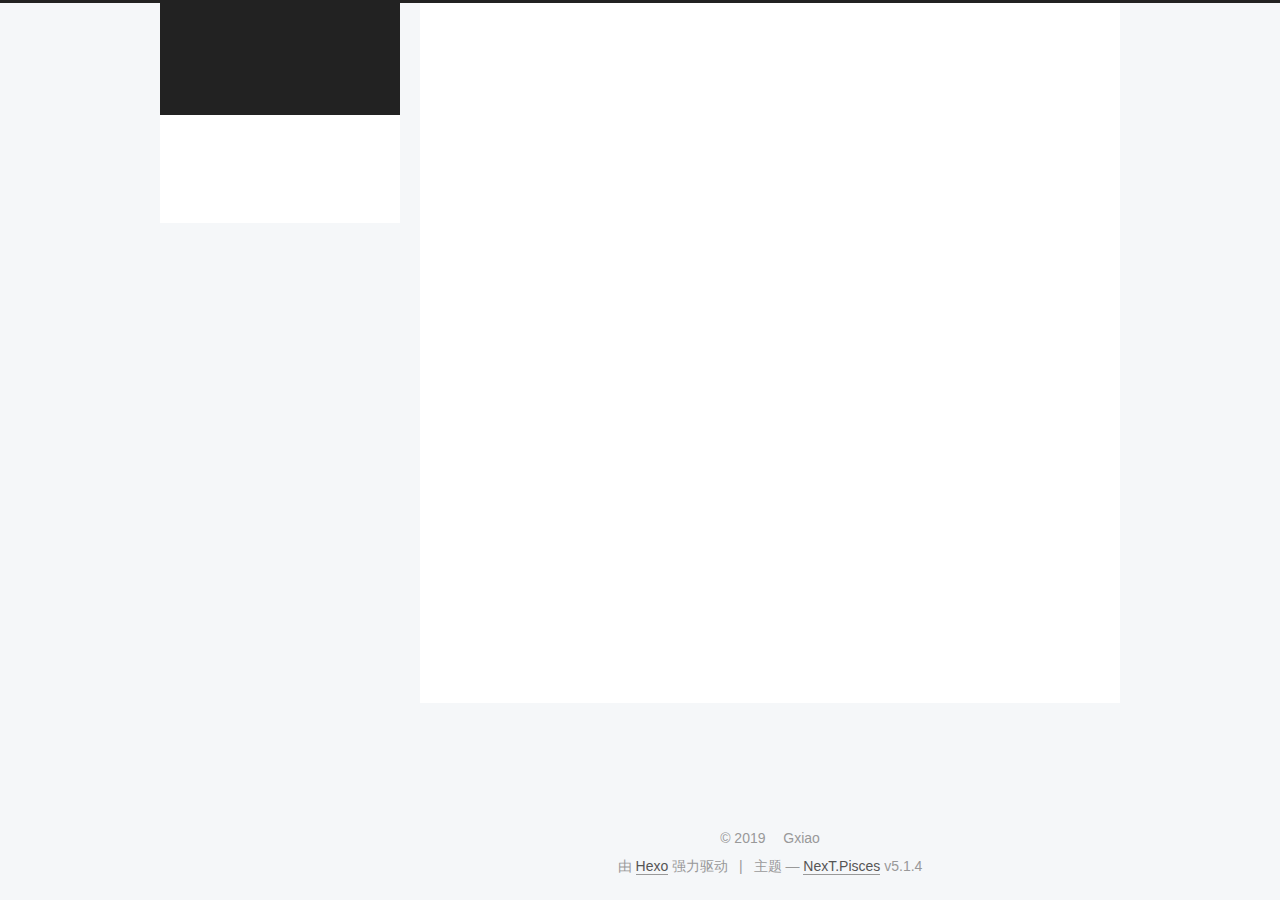
==== commit 9424bd3c: "Site updated: 2019-10-12 00:12:28" ====
--- a/about/index.html
+++ b/about/index.html
@@ -5,7 +5,7 @@
   
 
 
-<html class="theme-next muse use-motion" lang="zh-Hans">
+<html class="theme-next pisces use-motion" lang="zh-Hans">
 <head><meta name="generator" content="Hexo 3.9.0">
   <meta charset="UTF-8">
 <meta http-equiv="X-UA-Compatible" content="IE=edge">
@@ -73,23 +73,27 @@
 
 
 
-
-
-
-
-
-
-<meta name="description" content="世界很大，我很渺小，尽我所能，将之改变title: aboutdate: 2019-10-11 17:31:30">
+  
+
+
+  <link rel="alternate" href="/atom.xml" title="devilGX" type="application/atom+xml">
+
+
+
+
+
+
+<meta name="description" content="guoxiao de blog">
 <meta property="og:type" content="website">
-<meta property="og:title" content="devilGX">
+<meta property="og:title" content="世界很大，我很渺小，尽我所能，将之改变">
 <meta property="og:url" content="https://devilGX.github.io/about/index.html">
 <meta property="og:site_name" content="devilGX">
-<meta property="og:description" content="世界很大，我很渺小，尽我所能，将之改变title: aboutdate: 2019-10-11 17:31:30">
+<meta property="og:description" content="guoxiao de blog">
 <meta property="og:locale" content="zh-Hans">
-<meta property="og:updated_time" content="2019-10-11T09:32:33.809Z">
+<meta property="og:updated_time" content="2019-10-11T09:44:25.697Z">
 <meta name="twitter:card" content="summary">
-<meta name="twitter:title" content="devilGX">
-<meta name="twitter:description" content="世界很大，我很渺小，尽我所能，将之改变title: aboutdate: 2019-10-11 17:31:30">
+<meta name="twitter:title" content="世界很大，我很渺小，尽我所能，将之改变">
+<meta name="twitter:description" content="guoxiao de blog">
 
 
 
@@ -97,7 +101,7 @@
   var NexT = window.NexT || {};
   var CONFIG = {
     root: '/',
-    scheme: 'Muse',
+    scheme: 'Pisces',
     version: '5.1.4',
     sidebar: {"position":"left","display":"post","offset":12,"b2t":false,"scrollpercent":false,"onmobile":false},
     fancybox: true,
@@ -125,7 +129,7 @@
 
 
 
-  <title> | devilGX</title>
+  <title>世界很大，我很渺小，尽我所能，将之改变 | devilGX</title>
   
 
 
@@ -225,7 +229,7 @@
     <div class="post-block page">
       <header class="post-header">
 
-	<h1 class="post-title" itemprop="name headline"></h1>
+	<h1 class="post-title" itemprop="name headline">世界很大，我很渺小，尽我所能，将之改变</h1>
 
 
 
@@ -237,9 +241,7 @@
       <div class="post-body">
         
         
-          <h2 id="世界很大，我很渺小，尽我所能，将之改变"><a href="#世界很大，我很渺小，尽我所能，将之改变" class="headerlink" title="世界很大，我很渺小，尽我所能，将之改变"></a>世界很大，我很渺小，尽我所能，将之改变</h2><p>title: about<br>date: 2019-10-11 17:31:30</p>
-<hr>
-
+          
         
       </div>
       
@@ -281,17 +283,8 @@
       
 
       
-        <ul class="sidebar-nav motion-element">
-          <li class="sidebar-nav-toc sidebar-nav-active" data-target="post-toc-wrap">
-            文章目录
-          </li>
-          <li class="sidebar-nav-overview" data-target="site-overview-wrap">
-            站点概览
-          </li>
-        </ul>
-      
-
-      <section class="site-overview-wrap sidebar-panel">
+
+      <section class="site-overview-wrap sidebar-panel sidebar-panel-active">
         <div class="site-overview">
           <div class="site-author motion-element" itemprop="author" itemscope itemtype="http://schema.org/Person">
             
@@ -319,6 +312,13 @@
           </nav>
 
           
+            <div class="feed-link motion-element">
+              <a href="/atom.xml" rel="alternate">
+                <i class="fa fa-rss"></i>
+                RSS
+              </a>
+            </div>
+          
 
           
 
@@ -333,22 +333,6 @@
         </div>
       </section>
 
-      
-      <!--noindex-->
-        <section class="post-toc-wrap motion-element sidebar-panel sidebar-panel-active">
-          <div class="post-toc">
-
-            
-              
-            
-
-            
-              <div class="post-toc-content"><ol class="nav"><li class="nav-item nav-level-2"><a class="nav-link" href="#世界很大，我很渺小，尽我所能，将之改变"><span class="nav-number">1.</span> <span class="nav-text">世界很大，我很渺小，尽我所能，将之改变</span></a></li></ol></div>
-            
-
-          </div>
-        </section>
-      <!--/noindex-->
       
 
       
@@ -381,7 +365,7 @@
 
 
 
-  <div class="theme-info">主题 &mdash; <a class="theme-link" target="_blank" href="https://github.com/iissnan/hexo-theme-next">NexT.Muse</a> v5.1.4</div>
+  <div class="theme-info">主题 &mdash; <a class="theme-link" target="_blank" href="https://github.com/iissnan/hexo-theme-next">NexT.Pisces</a> v5.1.4</div>
 
 
 
@@ -481,6 +465,13 @@
   
   
 
+
+  <script type="text/javascript" src="/js/src/affix.js?v=5.1.4"></script>
+
+  <script type="text/javascript" src="/js/src/schemes/pisces.js?v=5.1.4"></script>
+
+
+
   
   <script type="text/javascript" src="/js/src/scrollspy.js?v=5.1.4"></script>
 <script type="text/javascript" src="/js/src/post-details.js?v=5.1.4"></script>
--- a/css/main.css
+++ b/css/main.css
@@ -189,7 +189,7 @@
   font-size: 14px;
   line-height: 2;
   color: #555;
-  background: #fff;
+  background: #f5f7f9;
 }
 @media (max-width: 767px) {
   body {
@@ -653,8 +653,8 @@
 @media (min-width: 992px) {
   .full-image.full-image.full-image.full-image {
     max-width: none;
-    width: 110%;
-    margin: 25px -5%;
+    width: 118%;
+    margin: 0 -9%;
   }
 }
 .blockquote-center,
@@ -940,11 +940,11 @@
   display: inline-block;
   padding: 0 20px;
   font-size: 14px;
-  color: #fff;
-  background: #222;
-  border: 2px solid #222;
+  color: #555;
+  background: #fff;
+  border: 2px solid #555;
   text-decoration: none;
-  border-radius: 0;
+  border-radius: 2px;
   transition-property: background-color;
   transition-duration: 0.2s;
   transition-timing-function: ease-in-out;
@@ -953,8 +953,8 @@
 }
 .btn:hover {
   border-color: #222;
-  color: #222;
-  background: #fff;
+  color: #fff;
+  background: #222;
 }
 .btn +.btn {
   margin: 0 0 8px 8px;
@@ -1066,7 +1066,7 @@
   width: 24px;
   background: #222;
   font-size: 12px;
-  opacity: 1;
+  opacity: 0.6;
   color: #fff;
   cursor: pointer;
   text-align: center;
@@ -1087,7 +1087,7 @@
   }
 }
 .back-to-top.back-to-top-on {
-  bottom: 19px;
+  bottom: 30px;
 }
 .header {
   background: transparent;
@@ -1136,7 +1136,7 @@
 .site-subtitle {
   margin-top: 10px;
   font-size: 13px;
-  color: #999;
+  color: #ddd;
 }
 .use-motion .brand {
   opacity: 0;
@@ -1209,7 +1209,8 @@
   transition-timing-function: ease-in-out;
   transition-delay: 0s;
 }
-.menu .menu-item a:hover {
+.menu .menu-item a:hover,
+.menu-item-active a {
   border-bottom-color: #222;
 }
 .menu .menu-item .fa {
@@ -1738,20 +1739,20 @@
   display: block;
   margin: 0 auto;
   padding: 2px;
-  max-width: 96px;
+  max-width: 120px;
   height: auto;
-  border: 2px solid #333;
+  border: 1px solid #eee;
 }
 .site-author-name {
-  margin: 5px 0 0;
+  margin: 0;
   text-align: center;
-  color: #f5f5f5;
-  font-weight: normal;
+  color: #222;
+  font-weight: 600;
 }
 .site-description {
-  margin-top: 5px;
+  margin-top: 0;
   text-align: center;
-  font-size: 14px;
+  font-size: 13px;
   color: #999;
 }
 .site-state {
@@ -1763,7 +1764,7 @@
 .site-state-item {
   display: inline-block;
   padding: 0 15px;
-  border-left: 1px solid #333;
+  border-left: 1px solid #eee;
 }
 .site-state-item:first-child {
   border-left: none;
@@ -1776,11 +1777,11 @@
   text-align: center;
   color: inherit;
   font-weight: 600;
-  font-size: 18px;
+  font-size: 16px;
 }
 .site-state-item-name {
   font-size: 13px;
-  color: inherit;
+  color: #999;
 }
 .feed-link {
   margin-top: 20px;
@@ -1822,7 +1823,7 @@
   width: 4px;
   height: 4px;
   border-radius: 50%;
-  background: #ff5337;
+  background: #b930c4;
 }
 .links-of-blogroll {
   font-size: 13px;
@@ -1860,7 +1861,7 @@
   color: #555;
 }
 .sidebar-nav li:hover {
-  color: #f5f5f5;
+  color: #fc6423;
 }
 .page-post-detail .sidebar-nav-toc {
   padding: 0 5px;
@@ -1869,11 +1870,11 @@
   margin-left: 10px;
 }
 .sidebar-nav .sidebar-nav-active {
-  color: #87daff;
-  border-bottom-color: #87daff;
+  color: #fc6423;
+  border-bottom-color: #fc6423;
 }
 .sidebar-nav .sidebar-nav-active:hover {
-  color: #87daff;
+  color: #fc6423;
 }
 .sidebar-panel {
   display: none;
@@ -1906,12 +1907,12 @@
   transition-timing-function: ease-in-out;
   transition-delay: 0s;
   transition-property: all;
-  color: #999;
-  border-bottom-color: #555;
+  color: #666;
+  border-bottom-color: #ccc;
 }
 .post-toc ol a:hover {
-  color: #ccc;
-  border-bottom-color: #ccc;
+  color: #000;
+  border-bottom-color: #000;
 }
 .post-toc .nav-item {
   overflow: hidden;
@@ -1933,14 +1934,14 @@
   display: block;
 }
 .post-toc .nav .active > a {
-  color: #87daff;
-  border-bottom-color: #87daff;
+  color: #fc6423;
+  border-bottom-color: #fc6423;
 }
 .post-toc .nav .active-current > a {
-  color: #87daff;
+  color: #fc6423;
 }
 .post-toc .nav .active-current > a:hover {
-  color: #87daff;
+  color: #fc6423;
 }
 .footer {
   font-size: 14px;
@@ -2345,6 +2346,16 @@
   transform: translate(-50%, -50%);
   color: #ccc;
 }
+@media (min-width: 768px) and (max-width: 991px) {
+  .busuanzi-count {
+    width: auto;
+  }
+}
+@media (max-width: 767px) {
+  .busuanzi-count {
+    width: auto;
+  }
+}
 .site-uv,
 .site-pv,
 .page-pv {
@@ -2580,83 +2591,403 @@
   }
 }
 .page-post-detail .sidebar-toggle-line {
-  background: #87daff;
+  background: #fc6423;
 }
 .page-post-detail .comments {
   overflow: hidden;
 }
-@media (max-width: 767px) {
-  .header-inner,
-  .container .main-inner,
+.header {
+  position: relative;
+  margin: 0 auto;
+  width: 960px;
+}
+@media (min-width: 768px) and (max-width: 991px) {
+  .header {
+    width: auto;
+  }
+}
+@media (max-width: 767px) {
+  .header {
+    width: auto;
+  }
+}
+.header-inner {
+  position: absolute;
+  top: 0;
+  overflow: hidden;
+  padding: 0;
+  width: 240px;
+  background: #fff;
+  box-shadow: initial;
+  border-radius: initial;
+}
+@media (min-width: 1600px) {
+  .container .header-inner {
+    width: 240px;
+  }
+}
+@media (min-width: 768px) and (max-width: 991px) {
+  .header-inner {
+    position: relative;
+    width: auto;
+    border-radius: initial;
+  }
+}
+@media (max-width: 767px) {
+  .header-inner {
+    position: relative;
+    width: auto;
+    border-radius: initial;
+  }
+}
+.main:before,
+.main:after {
+  content: " ";
+  display: table;
+}
+.main:after {
+  clear: both;
+}
+@media (min-width: 768px) and (max-width: 991px) {
+  .main {
+    padding-bottom: 100px;
+  }
+}
+@media (max-width: 767px) {
+  .main {
+    padding-bottom: 100px;
+  }
+}
+.container .main-inner {
+  width: 960px;
+}
+@media (min-width: 768px) and (max-width: 991px) {
+  .container .main-inner {
+    width: auto;
+  }
+}
+@media (max-width: 767px) {
+  .container .main-inner {
+    width: auto;
+  }
+}
+.content-wrap {
+  float: right;
+  box-sizing: border-box;
+  padding: 40px;
+  width: 700px;
+  background: #fff;
+  min-height: 700px;
+  box-shadow: initial;
+  border-radius: initial;
+}
+@media (min-width: 768px) and (max-width: 991px) {
+  .content-wrap {
+    width: 100%;
+    padding: 20px;
+    border-radius: initial;
+  }
+}
+@media (max-width: 767px) {
+  .content-wrap {
+    width: 100%;
+    padding: 20px;
+    min-height: auto;
+    border-radius: initial;
+  }
+}
+.sidebar {
+  position: static;
+  float: left;
+  margin-top: 300px;
+  width: 240px;
+  background: #f5f7f9;
+  box-shadow: none;
+}
+@media (min-width: 768px) and (max-width: 991px) {
+  .sidebar {
+    display: none;
+  }
+}
+@media (max-width: 767px) {
+  .sidebar {
+    display: none;
+  }
+}
+.sidebar-toggle {
+  display: none;
+}
+.footer-inner {
+  width: 960px;
+  padding-left: 260px;
+}
+@media (min-width: 768px) and (max-width: 991px) {
   .footer-inner {
     width: auto;
-  }
-}
-embed {
-  display: block;
-  margin: 0px auto 25px auto;
-}
-.custom-logo .site-meta-headline {
-  text-align: center;
-}
-.custom-logo .brand {
+    padding-left: 0 !important;
+    padding-right: 0 !important;
+  }
+}
+@media (max-width: 767px) {
+  .footer-inner {
+    width: auto;
+    padding-left: 0 !important;
+    padding-right: 0 !important;
+  }
+}
+.sidebar-position-right .header-inner {
+  right: 0;
+}
+.sidebar-position-right .content-wrap {
+  float: left;
+}
+.sidebar-position-right .sidebar {
+  float: right;
+}
+.sidebar-position-right .footer-inner {
+  padding-left: 0;
+  padding-right: 260px;
+}
+.site-brand-wrapper {
+  position: relative;
+}
+.site-meta {
+  padding: 20px 0;
+  color: #fff;
+  background: #222;
+}
+@media (min-width: 768px) and (max-width: 991px) {
+  .site-meta {
+    box-shadow: 0 0 16px rgba(0,0,0,0.5);
+  }
+}
+@media (max-width: 767px) {
+  .site-meta {
+    box-shadow: 0 0 16px rgba(0,0,0,0.5);
+  }
+}
+.brand {
+  padding: 0;
   background: none;
 }
-.custom-logo .site-title {
-  margin: 10px auto 0;
-  font-size: 24px;
-  color: #222;
-}
-.custom-logo .site-title a {
-  border: none;
-}
-.custom-logo-image {
-  margin: 0 auto;
-  padding: 5px;
-  max-width: 150px;
-  background: #fff;
-}
-@media (max-width: 767px) {
-  .site-nav {
-    position: absolute;
-    left: 0;
-    top: 52px;
-    margin: 0;
-    width: 100%;
-    padding: 0;
-    background: #fff;
-    border-bottom: 1px solid #ddd;
-    z-index: 1050;
-  }
-}
-@media (max-width: 767px) {
-  .menu {
-    text-align: left;
-  }
-}
-@media (max-width: 767px) {
-  .menu .menu-item {
-    display: block;
-    margin: 0 10px;
-    vertical-align: top;
-  }
-}
-@media (max-width: 767px) {
-  .menu .menu-item br {
-    display: none;
-  }
-}
-@media (max-width: 767px) {
-  .menu .menu-item a {
-    padding: 5px 10px;
-  }
-}
-.menu .menu-item .fa {
-  margin-right: 0;
+.brand:hover {
+  color: #fff;
+}
+.site-subtitle {
+  margin: 10px 10px 0;
+  font-weight: initial;
 }
 .site-search form {
   display: none;
 }
+.site-nav {
+  border-top: none;
+}
+@media (min-width: 768px) and (max-width: 991px) {
+  .site-nav {
+    display: none !important;
+  }
+}
+@media (min-width: 768px) and (max-width: 991px) {
+  .site-nav-on {
+    display: block !important;
+  }
+}
+.menu .menu-item {
+  display: block;
+  margin: 0;
+}
+.menu .menu-item a {
+  position: relative;
+  box-sizing: border-box;
+  padding: 5px 20px;
+  text-align: left;
+  line-height: inherit;
+  transition-property: background-color;
+  transition-duration: 0.2s;
+  transition-timing-function: ease-in-out;
+  transition-delay: 0s;
+}
+.menu .menu-item a:hover,
+.menu-item-active a {
+  background: #f9f9f9;
+  border-bottom-color: #fff;
+}
+.menu .menu-item br {
+  display: none;
+}
+.menu-item-active a:after {
+  content: " ";
+  position: absolute;
+  top: 50%;
+  margin-top: -3px;
+  right: 15px;
+  width: 6px;
+  height: 6px;
+  border-radius: 50%;
+  background-color: #bbb;
+}
+.btn-bar {
+  background-color: #fff;
+}
+.site-nav-toggle {
+  left: 20px;
+  top: 50%;
+  -webkit-transform: translateY(-50%);
+  -webkit-transform: translateY(-50%);
+  -moz-transform: translateY(-50%);
+  -ms-transform: translateY(-50%);
+  -o-transform: translateY(-50%);
+  transform: translateY(-50%);
+}
+@media (min-width: 768px) and (max-width: 991px) {
+  .site-nav-toggle {
+    display: block;
+  }
+}
+.use-motion .sidebar .motion-element {
+  opacity: 1;
+}
+.sidebar {
+  margin-left: -100%;
+  right: auto;
+  bottom: auto;
+  -webkit-transform: none;
+}
+.sidebar-inner {
+  box-sizing: border-box;
+  width: 240px;
+  color: #555;
+  background: #fff;
+  box-shadow: initial;
+  border-radius: initial;
+  opacity: 0;
+}
+.sidebar-inner.affix {
+  position: fixed;
+  top: 12px;
+}
+.sidebar-inner.affix-bottom {
+  position: absolute;
+}
+.site-overview {
+  text-align: left;
+}
+.site-author:before,
+.site-author:after {
+  content: " ";
+  display: table;
+}
+.site-author:after {
+  clear: both;
+}
+.sidebar a {
+  color: #555;
+}
+.sidebar a:hover {
+  color: #222;
+}
+.site-state-item {
+  padding: 0 10px;
+}
+.links-of-author-item a:before {
+  display: none;
+}
+.links-of-author-item a {
+  border-bottom: none;
+  text-decoration: underline;
+}
+.feed-link {
+  border-top: 1px dotted #ccc;
+  border-bottom: 1px dotted #ccc;
+  text-align: center;
+}
+.feed-link a {
+  display: block;
+  color: #fc6423;
+  border: none;
+}
+.feed-link a:hover {
+  background: none;
+  color: #e34603;
+}
+.feed-link a:hover i {
+  color: #e34603;
+}
+.links-of-author {
+  display: flex;
+  flex-wrap: wrap;
+  justify-content: center;
+}
+.links-of-author-item {
+  margin: 5px 0 0;
+  width: 50%;
+}
+.links-of-author-item a {
+  max-width: 216px;
+  box-sizing: border-box;
+  display: inline-block;
+  margin-right: 0;
+  margin-bottom: 0;
+  padding: 0 5px;
+  overflow: hidden;
+  white-space: nowrap;
+  text-overflow: ellipsis;
+}
+.links-of-author-item a {
+  display: block;
+  text-decoration: none;
+}
+.links-of-author-item a:hover {
+  border-radius: 4px;
+  background: #eee;
+}
+.links-of-author-item .fa {
+  margin-right: 2px;
+  font-size: 16px;
+}
+.links-of-author-item .fa-globe {
+  font-size: 15px;
+}
+.links-of-blogroll {
+  text-align: center;
+  margin-top: 20px;
+  padding: 3px 0 0;
+  border-top: 1px dotted #ccc;
+}
+.links-of-blogroll-title {
+  margin-top: 0;
+}
+.links-of-blogroll-item {
+  padding: 0;
+}
+.links-of-blogroll-inline:before,
+.links-of-blogroll-inline:after {
+  content: " ";
+  display: table;
+}
+.links-of-blogroll-inline:after {
+  clear: both;
+}
 .links-of-blogroll-inline .links-of-blogroll-item {
-  display: inline-block;
-}
+  margin: 5px 0 0;
+  width: 50%;
+  display: inline-block;
+  width: unset;
+}
+.links-of-blogroll-inline .links-of-blogroll-item a {
+  max-width: 216px;
+  box-sizing: border-box;
+  display: inline-block;
+  margin-right: 0;
+  margin-bottom: 0;
+  padding: 0 5px;
+  overflow: hidden;
+  white-space: nowrap;
+  text-overflow: ellipsis;
+}
+@media (max-width: 767px) {
+  .post-body {
+    text-align: justify;
+  }
+}
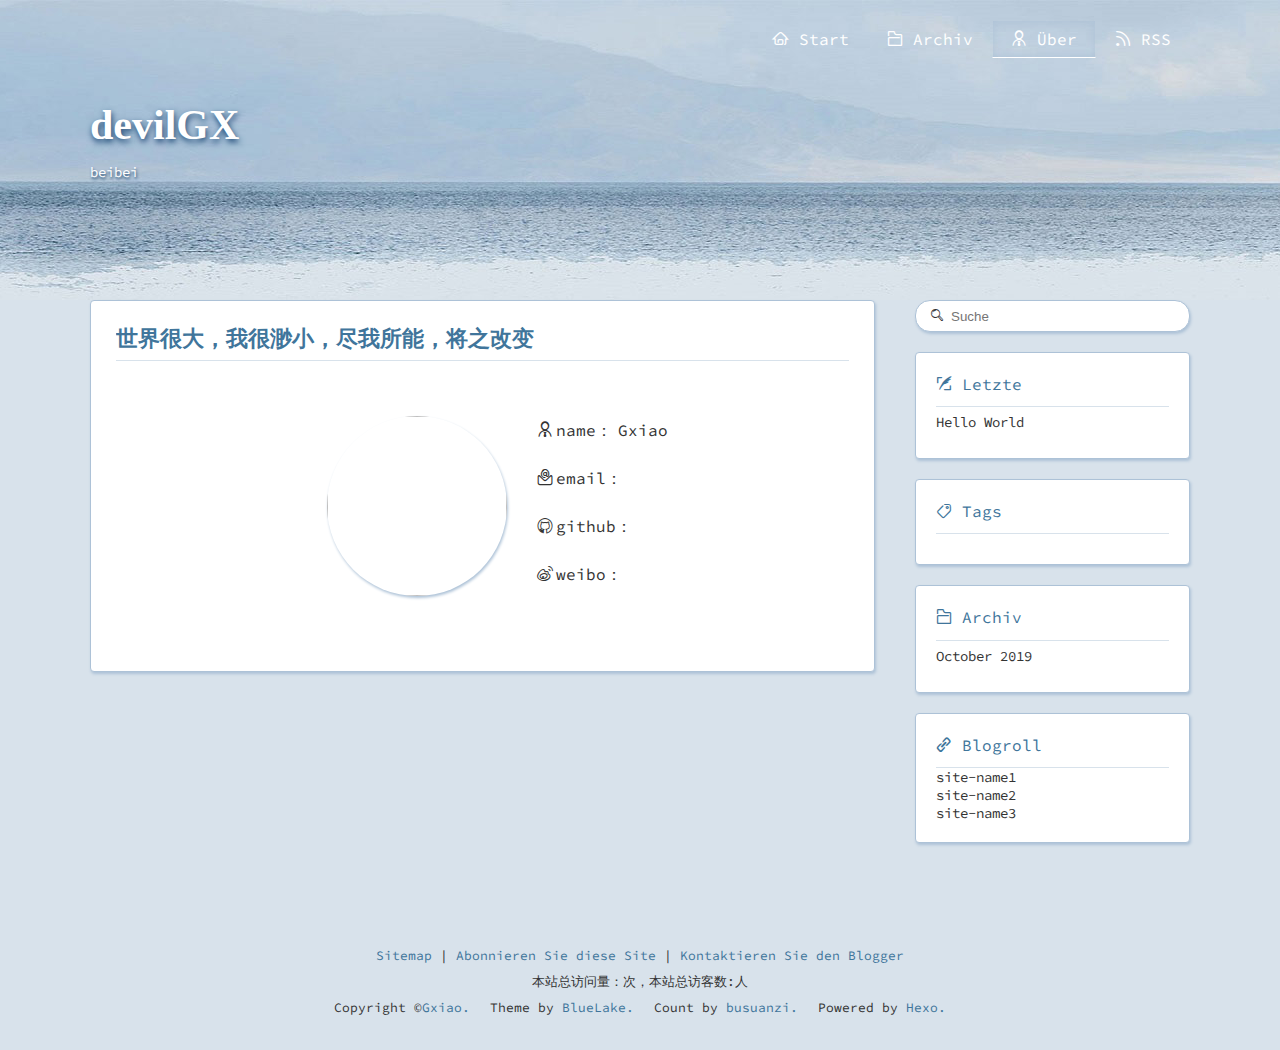
==== commit 6ef6b489: "Site updated: 2019-10-12 14:42:35" ====
--- a/about/index.html
+++ b/about/index.html
@@ -1,543 +1 @@
-<!DOCTYPE html>
-
-
-
-  
-
-
-<html class="theme-next pisces use-motion" lang="zh-Hans">
-<head><meta name="generator" content="Hexo 3.9.0">
-  <meta charset="UTF-8">
-<meta http-equiv="X-UA-Compatible" content="IE=edge">
-<meta name="viewport" content="width=device-width, initial-scale=1, maximum-scale=1">
-<meta name="theme-color" content="#222">
-
-
-
-
-
-
-
-
-
-<meta http-equiv="Cache-Control" content="no-transform">
-<meta http-equiv="Cache-Control" content="no-siteapp">
-
-
-
-
-
-
-
-
-
-
-
-
-
-
-
-
-  
-  
-  <link href="/lib/fancybox/source/jquery.fancybox.css?v=2.1.5" rel="stylesheet" type="text/css">
-
-
-
-
-
-
-
-<link href="/lib/font-awesome/css/font-awesome.min.css?v=4.6.2" rel="stylesheet" type="text/css">
-
-<link href="/css/main.css?v=5.1.4" rel="stylesheet" type="text/css">
-
-
-  <link rel="apple-touch-icon" sizes="180x180" href="/images/apple-touch-icon-next.png?v=5.1.4">
-
-
-  <link rel="icon" type="image/png" sizes="32x32" href="/images/favicon-32x32-next.png?v=5.1.4">
-
-
-  <link rel="icon" type="image/png" sizes="16x16" href="/images/favicon-16x16-next.png?v=5.1.4">
-
-
-  <link rel="mask-icon" href="/images/logo.svg?v=5.1.4" color="#222">
-
-
-
-
-
-  <meta name="keywords" content="Hexo, NexT">
-
-
-
-
-  
-
-
-  <link rel="alternate" href="/atom.xml" title="devilGX" type="application/atom+xml">
-
-
-
-
-
-
-<meta name="description" content="guoxiao de blog">
-<meta property="og:type" content="website">
-<meta property="og:title" content="世界很大，我很渺小，尽我所能，将之改变">
-<meta property="og:url" content="https://devilGX.github.io/about/index.html">
-<meta property="og:site_name" content="devilGX">
-<meta property="og:description" content="guoxiao de blog">
-<meta property="og:locale" content="zh-Hans">
-<meta property="og:updated_time" content="2019-10-11T09:44:25.697Z">
-<meta name="twitter:card" content="summary">
-<meta name="twitter:title" content="世界很大，我很渺小，尽我所能，将之改变">
-<meta name="twitter:description" content="guoxiao de blog">
-
-
-
-<script type="text/javascript" id="hexo.configurations">
-  var NexT = window.NexT || {};
-  var CONFIG = {
-    root: '/',
-    scheme: 'Pisces',
-    version: '5.1.4',
-    sidebar: {"position":"left","display":"post","offset":12,"b2t":false,"scrollpercent":false,"onmobile":false},
-    fancybox: true,
-    tabs: true,
-    motion: {"enable":true,"async":false,"transition":{"post_block":"fadeIn","post_header":"slideDownIn","post_body":"slideDownIn","coll_header":"slideLeftIn","sidebar":"slideUpIn"}},
-    duoshuo: {
-      userId: '0',
-      author: '博主'
-    },
-    algolia: {
-      applicationID: '',
-      apiKey: '',
-      indexName: '',
-      hits: {"per_page":10},
-      labels: {"input_placeholder":"Search for Posts","hits_empty":"We didn't find any results for the search: ${query}","hits_stats":"${hits} results found in ${time} ms"}
-    }
-  };
-</script>
-
-
-
-  <link rel="canonical" href="https://devilGX.github.io/about/">
-
-
-
-
-
-  <title>世界很大，我很渺小，尽我所能，将之改变 | devilGX</title>
-  
-
-
-
-
-
-
-
-
-</head>
-
-<body itemscope itemtype="http://schema.org/WebPage" lang="zh-Hans">
-
-  
-  
-    
-  
-
-  <div class="container sidebar-position-left page-post-detail">
-    <div class="headband"></div>
-
-    <header id="header" class="header" itemscope itemtype="http://schema.org/WPHeader">
-      <div class="header-inner"><div class="site-brand-wrapper">
-  <div class="site-meta ">
-    
-
-    <div class="custom-logo-site-title">
-      <a href="/" class="brand" rel="start">
-        <span class="logo-line-before"><i></i></span>
-        <span class="site-title">devilGX</span>
-        <span class="logo-line-after"><i></i></span>
-      </a>
-    </div>
-      
-        <p class="site-subtitle">beibei</p>
-      
-  </div>
-
-  <div class="site-nav-toggle">
-    <button>
-      <span class="btn-bar"></span>
-      <span class="btn-bar"></span>
-      <span class="btn-bar"></span>
-    </button>
-  </div>
-</div>
-
-<nav class="site-nav">
-  
-
-  
-    <ul id="menu" class="menu">
-      
-        
-        <li class="menu-item menu-item-home">
-          <a href="/" rel="section">
-            
-              <i class="menu-item-icon fa fa-fw fa-home"></i> <br>
-            
-            首页
-          </a>
-        </li>
-      
-        
-        <li class="menu-item menu-item-archives">
-          <a href="/archives/" rel="section">
-            
-              <i class="menu-item-icon fa fa-fw fa-archive"></i> <br>
-            
-            归档
-          </a>
-        </li>
-      
-
-      
-    </ul>
-  
-
-  
-</nav>
-
-
-
- </div>
-    </header>
-
-    <main id="main" class="main">
-      <div class="main-inner">
-        <div class="content-wrap">
-          <div id="content" class="content">
-            
-
-  <div id="posts" class="posts-expand">
-    
-    
-    
-    <div class="post-block page">
-      <header class="post-header">
-
-	<h1 class="post-title" itemprop="name headline">世界很大，我很渺小，尽我所能，将之改变</h1>
-
-
-
-</header>
-
-      
-      
-      
-      <div class="post-body">
-        
-        
-          
-        
-      </div>
-      
-      
-      
-    </div>
-    
-    
-    
-  </div>
-
-
-          </div>
-          
-
-
-          
-
-  
-
-
-
-        </div>
-        
-          
-  
-  <div class="sidebar-toggle">
-    <div class="sidebar-toggle-line-wrap">
-      <span class="sidebar-toggle-line sidebar-toggle-line-first"></span>
-      <span class="sidebar-toggle-line sidebar-toggle-line-middle"></span>
-      <span class="sidebar-toggle-line sidebar-toggle-line-last"></span>
-    </div>
-  </div>
-
-  <aside id="sidebar" class="sidebar">
-    
-    <div class="sidebar-inner">
-
-      
-
-      
-
-      <section class="site-overview-wrap sidebar-panel sidebar-panel-active">
-        <div class="site-overview">
-          <div class="site-author motion-element" itemprop="author" itemscope itemtype="http://schema.org/Person">
-            
-              <p class="site-author-name" itemprop="name">Gxiao</p>
-              <p class="site-description motion-element" itemprop="description">guoxiao de blog</p>
-          </div>
-
-          <nav class="site-state motion-element">
-
-            
-              <div class="site-state-item site-state-posts">
-              
-                <a href="/archives/">
-              
-                  <span class="site-state-item-count">1</span>
-                  <span class="site-state-item-name">日志</span>
-                </a>
-              </div>
-            
-
-            
-
-            
-
-          </nav>
-
-          
-            <div class="feed-link motion-element">
-              <a href="/atom.xml" rel="alternate">
-                <i class="fa fa-rss"></i>
-                RSS
-              </a>
-            </div>
-          
-
-          
-
-          
-          
-
-          
-          
-
-          
-
-        </div>
-      </section>
-
-      
-
-      
-
-    </div>
-  </aside>
-
-
-        
-      </div>
-    </main>
-
-    <footer id="footer" class="footer">
-      <div class="footer-inner">
-        <div class="copyright">&copy; <span itemprop="copyrightYear">2019</span>
-  <span class="with-love">
-    <i class="fa fa-user"></i>
-  </span>
-  <span class="author" itemprop="copyrightHolder">Gxiao</span>
-
-  
-</div>
-
-
-  <div class="powered-by">由 <a class="theme-link" target="_blank" href="https://hexo.io">Hexo</a> 强力驱动</div>
-
-
-
-  <span class="post-meta-divider">|</span>
-
-
-
-  <div class="theme-info">主题 &mdash; <a class="theme-link" target="_blank" href="https://github.com/iissnan/hexo-theme-next">NexT.Pisces</a> v5.1.4</div>
-
-
-
-
-        
-
-
-
-
-
-
-
-        
-      </div>
-    </footer>
-
-    
-      <div class="back-to-top">
-        <i class="fa fa-arrow-up"></i>
-        
-      </div>
-    
-
-    
-
-  </div>
-
-  
-
-<script type="text/javascript">
-  if (Object.prototype.toString.call(window.Promise) !== '[object Function]') {
-    window.Promise = null;
-  }
-</script>
-
-
-
-
-
-
-
-
-
-  
-
-
-
-
-
-
-
-
-
-
-
-
-  
-  
-    <script type="text/javascript" src="/lib/jquery/index.js?v=2.1.3"></script>
-  
-
-  
-  
-    <script type="text/javascript" src="/lib/fastclick/lib/fastclick.min.js?v=1.0.6"></script>
-  
-
-  
-  
-    <script type="text/javascript" src="/lib/jquery_lazyload/jquery.lazyload.js?v=1.9.7"></script>
-  
-
-  
-  
-    <script type="text/javascript" src="/lib/velocity/velocity.min.js?v=1.2.1"></script>
-  
-
-  
-  
-    <script type="text/javascript" src="/lib/velocity/velocity.ui.min.js?v=1.2.1"></script>
-  
-
-  
-  
-    <script type="text/javascript" src="/lib/fancybox/source/jquery.fancybox.pack.js?v=2.1.5"></script>
-  
-
-
-  
-
-
-  <script type="text/javascript" src="/js/src/utils.js?v=5.1.4"></script>
-
-  <script type="text/javascript" src="/js/src/motion.js?v=5.1.4"></script>
-
-
-
-  
-  
-
-
-  <script type="text/javascript" src="/js/src/affix.js?v=5.1.4"></script>
-
-  <script type="text/javascript" src="/js/src/schemes/pisces.js?v=5.1.4"></script>
-
-
-
-  
-  <script type="text/javascript" src="/js/src/scrollspy.js?v=5.1.4"></script>
-<script type="text/javascript" src="/js/src/post-details.js?v=5.1.4"></script>
-
-
-
-  
-
-
-  <script type="text/javascript" src="/js/src/bootstrap.js?v=5.1.4"></script>
-
-
-
-  
-
-
-  
-
-
-
-
-	
-
-
-
-
-
-  
-
-
-
-
-
-  
-
-
-
-
-
-
-
-
-
-
-
-
-  
-
-
-
-
-
-  
-
-  
-
-  
-
-  
-  
-
-  
-
-  
-
-  
-
-</body>
-</html>
+<!DOCTYPE html><html lang="zh-Hans"><head><meta name="generator" content="Hexo 3.9.0"><meta http-equiv="content-type" content="text/html; charset=utf-8"><meta content="width=device-width, initial-scale=1.0, maximum-scale=1.0, user-scalable=0" name="viewport"><meta content="yes" name="apple-mobile-web-app-capable"><meta content="black-translucent" name="apple-mobile-web-app-status-bar-style"><meta content="telephone=no" name="format-detection"><meta name="description" content="guoxiao de blog"><link rel="stylesheet" type="text/css" href="//fonts.loli.net/css?family=Source+Code+Pro"><link rel="stylesheet" type="text/css" href="/css/style.css?v=2.0.4"><link rel="stylesheet" type="text/css" href="/css/highlight.css?v=2.0.4"><link rel="Shortcut Icon" href="/favicon.ico"><link rel="bookmark" href="/favicon.ico"><link rel="apple-touch-icon" href="/apple-touch-icon.png"><link rel="apple-touch-icon-precomposed" href="/apple-touch-icon.png"><link rel="alternate" type="application/atom+xml" href="/atom.xml"><title>世界很大，我很渺小，尽我所能，将之改变 | devilGX</title></head><body><div class="body_container"><div id="header"><div class="site-name"><h1 class="hidden">世界很大，我很渺小，尽我所能，将之改变</h1><a id="logo" href="/.">devilGX</a><p class="description">beibei</p></div><div id="nav-menu"><a href="/."><i class="fa fa-home"> Start</i></a><a href="/archives/"><i class="fa fa-archive"> Archiv</i></a><a href="/about/" class="current"><i class="fa fa-user"> Über</i></a><a href="/atom.xml"><i class="fa fa-rss"> RSS</i></a></div><div id="search-form"><div id="result-mask" class="hide"></div><label><input id="search-key" type="text" autocomplete="off" placeholder="Suche"></label><div id="result-wrap" class="hide"><div id="search-result"></div></div><div class="hide"><template id="search-tpl"><div class="item"><a href="/{path}" title="{title}"><div class="title">{title}</div><div class="time">{date}</div><div class="tags">{tags}</div></a></div></template></div></div></div><div id="layout" class="layout-g"><div class="layout-l"><div class="content_container"><div class="post"><h1 class="post-title">世界很大，我很渺小，尽我所能，将之改变</h1><div class="post-content"><div class="author-page"><a href="javascript:;" class="photo"><img src="null"></a><div class="author"><p><i class="fa fa-user">name：</i>Gxiao</p><p><i class="fa fa-email">email：</i><a target="_blank"></a></p><p><i class="fa fa-github">github：</i><a target="_blank"></a></p><p><i class="fa fa-weibo">weibo：</i><a target="_blank"></a></p></div></div></div><div id="comments"></div></div></div></div><div class="layout-r"><div id="sidebar"><div class="search-pla"></div><div class="widget"><div class="widget-title"><i class="fa fa-xie"> Letzte</i></div><ul class="post-list"><li class="post-list-item"><a class="post-list-link" href="/2019/10/12/hello-world/">Hello World</a></li></ul></div><div class="widget"><div class="widget-title"><i class="fa fa-biao"> Tags</i></div><div class="tagcloud"></div></div><div class="widget"><div class="widget-title"><i class="fa fa-archive"> Archiv</i></div><ul class="archive-list"><li class="archive-list-item"><a class="archive-list-link" href="/archives/2019/10/">October 2019</a></li></ul></div><div class="widget"><div class="widget-title"><i class="fa fa-you"> Blogroll</i></div><ul></ul><a href="http://www.example1.com/" title="site-name1" target="_blank">site-name1</a><ul></ul><a href="http://www.example2.com/" title="site-name2" target="_blank">site-name2</a><ul></ul><a href="http://www.example3.com/" title="site-name3" target="_blank">site-name3</a></div></div></div></div><a id="totop" href="#top"></a><div id="footer"><div class="footer-info"><p><a href="/baidusitemap.xml">Sitemap</a> |  <a href="/atom.xml">Abonnieren Sie diese Site</a> |  <a href="/about/">Kontaktieren Sie den Blogger</a></p><p>本站总访问量：<i id="busuanzi_container_site_pv"><i id="busuanzi_value_site_pv"></i></i>次，本站总访客数:<i id="busuanzi_container_site_uv"><i id="busuanzi_value_site_uv"></i></i>人</p><p><span> Copyright &copy;<a href="/." rel="nofollow">Gxiao.</a></span><span> Theme by<a rel="nofollow" target="_blank" href="https://github.com/chaooo/hexo-theme-BlueLake"> BlueLake.</a></span><span> Count by<a href="http://busuanzi.ibruce.info/"> busuanzi.</a></span><span> Powered by<a rel="nofollow" target="_blank" href="https://hexo.io"> Hexo.</a></span></p></div></div></div><script src="https://busuanzi.ibruce.info/busuanzi/2.3/busuanzi.pure.mini.js" async></script><script type="text/javascript" src="/js/search.json.js?v=2.0.4"></script><script type="text/javascript" src="/js/totop.js?v=2.0.4" async></script><link rel="stylesheet" type="text/css" href="/share/css/share.css"><script type="text/javascript" src="/share/js/social-share.js" charset="utf-8"></script><script type="text/javascript" src="/share/js/qrcode.js" charset="utf-8"></script></body></html>--- a/css/style.css
+++ b/css/style.css
@@ -0,0 +1,1345 @@
+/* reset */
+body,
+dl,
+dt,
+dd,
+ul,
+ol,
+li,
+h1,
+h2,
+h3,
+h4,
+h5,
+h6,
+p,
+img,
+blockquote,
+button,
+pre,
+fieldset,
+form,
+input,
+select,
+option {
+  margin: 0;
+  padding: 0;
+  border: 0;
+}
+h1,
+h2,
+h3,
+h4,
+h5,
+h6 {
+  font-weight: bold;
+  overflow: hidden;
+}
+s,
+i,
+u,
+em {
+  font-style: normal;
+}
+img,
+button {
+  border: none;
+}
+form,
+input,
+select,
+option {
+  outline: none;
+}
+input:-webkit-autofill {
+  -webkit-box-shadow: 0 0 0px 1000px #fff inset;
+}
+div {
+  box-sizing: border-box;
+}
+a,
+button.submit {
+  color: #40759b;
+  text-decoration: none;
+  -webkit-transition: all 0.1s ease-in;
+  -moz-transition: all 0.1s ease-in;
+  -o-transition: all 0.1s ease-in;
+  transition: all 0.1s ease-in;
+}
+a:focus {
+  outline: none;
+}
+a:hover,
+a:active {
+  color: #40759b;
+}
+.clear {
+  clear: both;
+}
+.hide {
+  display: none;
+  opacity: 0;
+  height: 0px;
+}
+blockquote,
+.stressed {
+  -moz-box-sizing: border-box;
+  box-sizing: border-box;
+  margin: 1.5em 0 1.5em 1em;
+  padding: 10px;
+  color: #555;
+  border: 1px solid #e6e6e6;
+  border-left: 5px solid #40759b;
+}
+strong,
+b,
+em {
+  font-weight: bold;
+}
+.hidden1 {
+  display: none;
+}
+/* iconfont */
+@font-face {
+  font-family: "iconfont";
+  src: url("../iconfont/iconfont.eot?t=1478071541360");
+  src: url("../iconfont/iconfont.eot?t=1478071541360#iefix") format('embedded-opentype'), url("../iconfont/iconfont.woff?t=1478071541360") format('woff'), url("../iconfont/iconfont.ttf?t=1478071541360") format('truetype'), url("../iconfont/iconfont.svg?t=1478071541360#iconfont") format('svg');
+}
+.fa {
+  font-size: 16px;
+  font-style: normal;
+}
+.fa:before {
+  font-family: "iconfont" !important;
+  -webkit-font-smoothing: antialiased;
+  -moz-osx-font-smoothing: grayscale;
+  text-rendering: auto;
+}
+.fa-home:before {
+  content: "\e001";
+}
+.fa-gui:before {
+  content: "\e002";
+}
+.fa-user:before {
+  content: "\e003";
+}
+.fa-rss:before {
+  content: "\e004";
+}
+.fa-rili:before {
+  content: "\e005";
+}
+.fa-commt:before {
+  content: "\e006";
+}
+.fa-sou:before {
+  content: "\e007";
+}
+.fa-biao:before {
+  content: "\e008";
+}
+.fa-fei:before {
+  content: "\e009";
+}
+.fa-archive:before {
+  content: "\e00a";
+}
+.fa-you:before {
+  content: "\e00b";
+}
+.fa-huo:before {
+  content: "\e00c";
+}
+.fa-hit:before {
+  content: "\e00d";
+}
+.fa-right:before {
+  content: "\e00e";
+}
+.fa-left:before {
+  content: "\e00f";
+}
+.fa-xie:before {
+  content: "\e010";
+}
+.fa-empty:before {
+  content: "\e011";
+}
+.fa-weibo:before {
+  content: "\e012";
+}
+.fa-weixin:before {
+  content: "\e013";
+}
+.fa-github:before {
+  content: "\e014";
+}
+.fa-email:before {
+  content: "\e015";
+}
+/* layout */
+body {
+  font-family: "Source Code Pro", Tahoma, "Helvetica Neue", Helvetica, "Hiragino Sans GB", "Microsoft YaHei Light", "Microsoft YaHei", "Source Han Sans CN", "WenQuanYi Micro Hei", Arial, sans-serif;
+  -webkit-font-smoothing: antialiased;
+  -moz-osx-font-smoothing: grayscale;
+  font-size: 14px;
+  color: #333;
+  width: 100%;
+  height: 100%;
+  background: #d8e2eb url("../img/bg.jpg") no-repeat top center;
+}
+.layout-g {
+  letter-spacing: -0.31em;
+  *letter-spacing: normal;
+  word-spacing: -0.43em;
+  *word-spacing: -0.43em;
+  text-rendering: optimizespeed;
+  display: -webkit-flex;
+  -webkit-flex-flow: row wrap;
+  display: -ms-flexbox;
+  -ms-flex-flow: row wrap;
+  -ms-align-content: flex-start;
+  -webkit-align-content: flex-start;
+}
+.layout-l,
+.layout-r {
+  display: inline-block;
+  *display: inline;
+  zoom: 1;
+  letter-spacing: normal;
+  word-spacing: normal;
+  vertical-align: top;
+  text-rendering: auto;
+}
+.layout-l {
+  width: 75%;
+  *width: 74.969%;
+}
+.layout-r {
+  width: 25%;
+  *width: 24.969%;
+}
+.body_container {
+  padding: 0 50px;
+  max-width: 1200px;
+  margin: 0 auto;
+  overflow: hidden;
+}
+.content_container {
+  padding-right: 40px;
+}
+/* header */
+#header {
+  text-align: left;
+  position: relative;
+  min-height: 300px;
+}
+#header .site-name {
+  padding-top: 100px;
+}
+#header .site-name h1 {
+  padding: 0;
+  margin: 0;
+  height: 0;
+  overflow: hidden;
+}
+#header .site-name .description {
+  padding: 0.6em 0 0;
+  color: #fff;
+  text-shadow: 1px 2px 3px #113f6e;
+  white-space: normal;
+  word-wrap: break-word;
+  line-height: 26px;
+}
+#logo {
+  font: bold 42px/1.2 "宋体";
+  white-space: nowrap;
+  color: #fff;
+  text-shadow: 1px 3px 6px #113f6e;
+}
+#nav-menu {
+  margin: 20px 0;
+  padding: 0;
+  position: absolute;
+  right: 0;
+  top: 0;
+}
+#nav-menu a {
+  display: inline-block;
+  padding: 3px 18px 3px;
+  line-height: 30px;
+  color: #fff;
+  font-size: 16px;
+  border: 1px solid transparent;
+}
+#nav-menu a:hover,
+#nav-menu a.current {
+  border-bottom: 1px solid #fff;
+  -webkit-box-shadow: 0 0 10px #adc2d7 inset;
+  box-shadow: 0 0 10px #adc2d7 inset;
+}
+/* sidebar */
+#sidebar {
+  word-wrap: break-word;
+  -webkit-transition: all 0.6s ease-in-out;
+  transition: all 0.6s ease-in-out;
+}
+#sidebar .widget {
+  margin-bottom: 20px;
+  padding: 10px 20px 20px 20px;
+  border-radius: 4px;
+  -webkit-box-shadow: 1px 2px 3px #adc2d7;
+  box-shadow: 1px 2px 3px #adc2d7;
+  border: 1px solid #adc2d7;
+  background: #fff;
+}
+#sidebar .widget a {
+  color: #333;
+}
+#sidebar .widget a:hover {
+  color: #40759b;
+  text-decoration: underline;
+}
+#sidebar .widget .widget-title,
+#sidebar .widget .comments-title {
+  color: #40759b;
+  line-height: 2.7;
+  margin-top: 0;
+  font-size: 16px;
+  border-bottom: 1px solid #d8e2eb;
+  display: block;
+  font-weight: normal;
+}
+#sidebar .widget .tagcloud {
+  margin-top: 10px;
+}
+#sidebar .widget .tagcloud a {
+  line-height: 1.5;
+  padding: 5px;
+}
+#sidebar .widget ul,
+#sidebar .widget ol {
+  list-style: none;
+  padding: 0;
+}
+#sidebar .widget ul li,
+#sidebar .widget ol li {
+  list-style: none;
+  margin: 5px 0;
+  line-height: 1.5;
+  overflow: hidden;
+  white-space: nowrap;
+  text-overflow: ellipsis;
+}
+#sidebar .widget .category-list-count {
+  padding-left: 5px;
+  color: #40759b;
+}
+#sidebar .widget .category-list-count:before {
+  content: "(";
+}
+#sidebar .widget .category-list-count:after {
+  content: ")";
+}
+#sidebar .search-pla {
+  display: block;
+  height: 52px;
+}
+#search-form {
+  position: absolute;
+  bottom: -52px;
+  right: 0;
+  padding: 20px 0;
+  color: #333;
+  width: 25%;
+}
+#search-form label {
+  position: relative;
+  display: block;
+  margin: 0;
+  width: 100%;
+  height: 100%;
+}
+#search-form label:before {
+  font-family: "iconfont" !important;
+  content: '\e007';
+  position: absolute;
+  left: 15px;
+  top: 9px;
+}
+#search-form input {
+  box-sizing: border-box;
+  height: 32px;
+  padding: 7px 11px 7px 35px;
+  line-height: 16px;
+  width: 100%;
+  border-radius: 15px;
+  background: #fff;
+  -webkit-box-shadow: 1px 2px 3px #adc2d7;
+  box-shadow: 1px 2px 3px #adc2d7;
+  border: 1px solid #adc2d7;
+}
+#result-wrap {
+  position: absolute;
+  top: 56px;
+  width: 120%;
+  left: -50px;
+  box-sizing: content-box;
+  padding: 20px;
+  background: #fff;
+  color: #333;
+  border-radius: 4px;
+  -webkit-box-shadow: 1px 2px 3px #adc2d7;
+  box-shadow: 1px 2px 3px #adc2d7;
+  border: 1px solid #adc2d7;
+}
+#result-wrap:before {
+  content: '';
+  position: absolute;
+  display: inline-block;
+  border-width: 0 12px 12px 12px;
+  border-style: solid;
+  border-color: #adc2d7 transparent;
+  left: 56px;
+  top: -12px;
+}
+#result-wrap:after {
+  content: '';
+  position: absolute;
+  display: inline-block;
+  border-width: 0 12px 12px 12px;
+  border-style: solid;
+  border-color: #fff transparent;
+  left: 56px;
+  top: -10px;
+}
+#result-mask {
+  position: fixed;
+  left: 0;
+  top: 0;
+}
+#search-result {
+  width: 100%;
+  box-sizing: content-box;
+  padding-right: 20px;
+  margin-right: -20px;
+  max-height: 400px;
+  overflow-y: auto;
+}
+#search-result .tips {
+  text-align: center;
+}
+#search-result .tips .fa {
+  font-size: 60px;
+  color: #b3d2ef;
+}
+#search-result .item {
+  border-top: 1px solid #d8e2eb;
+  padding: 8px 0;
+}
+#search-result .item:first-child {
+  border-top: none;
+}
+#search-result .item a:hover {
+  text-decoration: none;
+}
+#search-result .item .title {
+  white-space: nowrap;
+  line-height: 1.8;
+  overflow: hidden;
+  white-space: nowrap;
+  text-overflow: ellipsis;
+  font-size: 14px;
+  color: #40759b;
+}
+#search-result .item .title:hover {
+  text-decoration: underline;
+}
+#search-result .item .time {
+  text-align: right;
+  font-size: 12px;
+}
+#search-result .item .tags {
+  overflow: hidden;
+  white-space: nowrap;
+  text-overflow: ellipsis;
+}
+#search-result .item .tags span {
+  display: inline-block;
+  margin-right: 5px;
+  font-size: 12px;
+}
+#search-result .item .tags span:before {
+  font-family: "iconfont" !important;
+  content: '\e008';
+}
+/* post */
+.post {
+  padding: 25px;
+  background: #fff;
+  border-radius: 4px;
+  -webkit-box-shadow: 1px 2px 3px #adc2d7;
+  box-shadow: 1px 2px 3px #adc2d7;
+  border: 1px solid #adc2d7;
+  margin-bottom: 40px;
+}
+.post .post-title {
+  margin: 0;
+  color: #40759b;
+  text-align: left;
+  border-bottom: 1px solid #d8e2eb;
+  padding-bottom: 10px;
+  font-weight: bold;
+  font-size: 22px;
+  line-height: 1.1;
+}
+.post .post-title a {
+  color: #40759b;
+}
+.post .post-title a:hover {
+  text-decoration: underline;
+}
+.post .post-meta {
+  padding: 0;
+  margin: 10px 0 0;
+  color: #333;
+  font-size: 14px;
+  line-height: 24px;
+  min-height: 24px;
+  text-indent: 0.15em;
+}
+.post .post-meta:after {
+  content: '';
+  display: table;
+  clear: both;
+}
+.post .post-meta span {
+  display: inline-block;
+  height: 16px;
+  line-height: 16px;
+  margin-right: 2px;
+}
+.post .post-meta span:after {
+  content: ' | ';
+}
+.post .post-meta span:last-child:after {
+  content: ' ';
+}
+.post .post-meta a {
+  color: #40759b;
+}
+.post .post-meta a:hover {
+  color: #40759b;
+  border-bottom: 1px solid #40759b;
+}
+.post .post-meta .category:before {
+  font-family: "iconfont" !important;
+  content: "\e002";
+  padding-right: 0.3em;
+}
+.post .post-meta .date:before {
+  font-family: "iconfont" !important;
+  content: "\e005";
+  padding-right: 0.3em;
+}
+.post .post-meta #busuanzi_value_page_pv {
+  height: 16px;
+  line-height: 16px;
+}
+.post .post-meta #busuanzi_value_page_pv:before {
+  font-family: "iconfont" !important;
+  content: "\e00d";
+  padding-right: 0.3em;
+}
+.post .comment-count {
+  float: right;
+  display: inline-block;
+  text-indent: 0.15em;
+}
+.post .comment-count:before {
+  vertical-align: bottom;
+  font-family: "iconfont" !important;
+  content: "\e006";
+  padding-right: 0.3em;
+}
+.post .comment-count:hover {
+  color: #40759b;
+  border-bottom: 1px solid #40759b;
+}
+.post .comment-count span:after {
+  content: '';
+  display: none;
+}
+.post .post-content {
+  clear: left;
+  font-size: 15px;
+  line-height: 1.77;
+  color: #333;
+  padding-top: 15px;
+  text-align: justify;
+  text-justify: distribute;
+  word-break: break-all;
+}
+.post .post-content h2 {
+  font-size: 18px;
+}
+.post .post-content h3 {
+  font-size: 16px;
+}
+.post .post-content h4 {
+  font-size: 14px;
+}
+.post .post-content h5 {
+  font-size: 13px;
+}
+.post .post-content h6 {
+  font-size: 12px;
+}
+.post .post-content p {
+  margin: 0 0 1.234em;
+}
+.post .post-content p code {
+  margin: 0 5px;
+  padding: 0 5px;
+  font-family: Source Code Pro, Monaco, Menlo, Consolas, monospace;
+  color: #4d4d4c;
+  background: #eee;
+  font-size: 0.95em;
+  word-break: break-all;
+}
+.post .post-content p a {
+  color: #40759b;
+  padding-bottom: 2px;
+  word-break: break-all;
+}
+.post .post-content p a:hover {
+  text-decoration: underline;
+}
+.post .post-content p .caption {
+  color: #40759b;
+  display: block;
+  font-size: 0.9em;
+  margin-top: 0.1em;
+  position: relative;
+  text-align: center;
+}
+.post .post-content blockquote p,
+.post .post-content .stressed p {
+  margin: 0;
+}
+.post .post-content img {
+  max-width: 100%;
+  padding: 0.5em 0;
+  margin: auto;
+  display: block;
+}
+.post .post-content hr {
+  margin: 2.4em auto;
+  border: none;
+  border-top: 1px solid #d8e2eb;
+  position: relative;
+}
+.post .post-content ul,
+.post .post-content ol {
+  margin: 0;
+  padding: 0 0 0 2em;
+  margin: 0 0 1.234em;
+}
+.post .post-content ul li ul,
+.post .post-content ol li ul,
+.post .post-content ul li ol,
+.post .post-content ol li ol,
+.post .post-content ul li p,
+.post .post-content ol li p {
+  margin: 0;
+}
+.post .post-content ul code,
+.post .post-content ol code {
+  margin: 0 5px;
+  padding: 0 5px;
+  font-family: Source Code Pro, Monaco, Menlo, Consolas, monospace;
+  color: #4d4d4c;
+  background: #eee;
+  font-size: 0.95em;
+  word-break: break-all;
+}
+.post .post-content ul a,
+.post .post-content ol a {
+  color: #40759b;
+  padding-bottom: 2px;
+  word-break: break-all;
+}
+.post .post-content ul a:hover,
+.post .post-content ol a:hover {
+  text-decoration: underline;
+}
+.post .post-copyright blockquote {
+  margin: 3em 0 1rem;
+  padding: 18px 15px;
+  border: 1px solid #40759b;
+  border-left: 12px solid #40759b;
+  border-right: 12px solid #40759b;
+  border-radius: 20px 0 20px;
+  word-wrap: break-word;
+  word-break: break-all;
+}
+.post .tags {
+  padding-bottom: 0.5em;
+  text-align: right;
+}
+.post .tags a {
+  margin-right: 0.5em;
+}
+.post .tags a:before {
+  font-family: "iconfont" !important;
+  content: "\e008";
+  padding-right: 0.3em;
+}
+.post .post-share::after {
+  content: ' ';
+  display: block;
+  clear: both;
+}
+/* for archive page starts*/
+.post-archive {
+  font-size: 15px;
+  line-height: 2;
+  padding: 2em 0;
+}
+.post-archive ul,
+.post-archive ol,
+.post-archive li {
+  list-style: none;
+}
+.post-archive h2 {
+  margin: 0 0 15px -51px;
+  font-weight: bold;
+  font-size: 24px;
+  letter-spacing: -1px;
+  background: #d8e2eb;
+  height: 100px;
+  width: 100px;
+  border-radius: 50%;
+  text-align: center;
+  line-height: 100px;
+  color: #5483b1;
+}
+.post-archive h2:before {
+  font-family: "iconfont" !important;
+  font-weight: normal;
+  content: "\e005";
+  margin-right: 0.1em;
+}
+.archive-wrap {
+  position: relative;
+  border-left: 2px solid #d8e2eb;
+  margin-left: 140px;
+  padding: 3em 0;
+}
+.archive-wrap.tag-cat {
+  margin-left: 60px;
+}
+.archive-wrap:before,
+.archive-wrap:after {
+  content: '';
+  position: absolute;
+  left: -6px;
+  width: 10px;
+  height: 10px;
+  border-radius: 50%;
+  background: #d8e2eb;
+}
+.archive-wrap:before {
+  top: 0;
+}
+.archive-wrap:after {
+  bottom: 0;
+}
+.archive-wrap .listing li {
+  margin-bottom: 50px;
+  position: relative;
+}
+.archive-wrap .listing li a {
+  color: #333;
+}
+.archive-wrap .listing li a:hover {
+  color: #5483b1;
+}
+.archive-wrap .listing li a:before {
+  content: '';
+  position: absolute;
+  z-index: 1;
+  left: -11px;
+  bottom: -10px;
+  width: 20px;
+  height: 20px;
+  border-radius: 50%;
+  background: #fff;
+  border: 1px solid #d8e2eb;
+  -webkit-box-shadow: 0 0 4px #d8e2eb inset;
+  box-shadow: 0 0 4px #d8e2eb inset;
+}
+.archive-wrap .listing li a:after {
+  content: '';
+  position: absolute;
+  z-index: 2;
+  left: -5px;
+  bottom: -4px;
+  width: 10px;
+  height: 10px;
+  border-radius: 50%;
+  background: #d8e2eb;
+  -webkit-box-shadow: 0 0 3px #d8e2eb inset;
+  box-shadow: 0 0 3px #d8e2eb inset;
+}
+.archive-wrap .listing li:hover a:before {
+  border: 1px solid #5483b1;
+  -webkit-box-shadow: 0 0 4px #5483b1 inset;
+  box-shadow: 0 0 4px #5483b1 inset;
+}
+.archive-wrap .listing li:hover a:after {
+  background: #5483b1;
+}
+.archive-wrap .listing li:hover .tite {
+  border-bottom: 1px solid #5483b1;
+}
+.archive-wrap .listing li:hover .tite:after {
+  background: #5483b1;
+}
+.archive-wrap .listing li:hover .date {
+  border: 1px solid #5483b1;
+}
+.archive-wrap .tite {
+  position: relative;
+  bottom: -4px;
+  display: inline-block;
+  border-bottom: 1px solid #d8e2eb;
+  line-height: 1.2em;
+  padding: 0 30px;
+  max-width: 100%;
+  box-sizing: border-box;
+}
+.archive-wrap .tite:after {
+  content: '';
+  position: absolute;
+  right: 0;
+  bottom: -4px;
+  width: 8px;
+  height: 8px;
+  border-radius: 50%;
+  background: #d8e2eb;
+}
+.archive-wrap .date {
+  position: absolute;
+  left: -112px;
+  width: 100px;
+  bottom: 0;
+  height: 30px;
+  line-height: 30px;
+  text-align: center;
+  border-radius: 15px 30px 0 15px;
+  border: 1px solid #d8e2eb;
+  -webkit-box-shadow: 0 0 4px #d8e2eb inset;
+  box-shadow: 0 0 4px #d8e2eb inset;
+}
+/* for archive page ends */
+/* footer */
+#footer {
+  width: 100%;
+  margin-top: 50px;
+  padding: 30px 0;
+}
+#footer .footer-info {
+  line-height: 2;
+  color: #333;
+  text-align: center;
+  font-size: 0.925em;
+}
+#footer .footer-info a {
+  color: #40759b;
+  margin: 0 6px;
+}
+#footer .footer-info span {
+  margin: 0 6px;
+}
+#footer .footer-info .fa {
+  display: inline-block;
+  margin: 0 6px 0 0;
+  padding: 0 2px;
+}
+#footer .footer-info .fa.fa-github {
+  color: #000;
+}
+#footer .footer-info .fa.fa-github:hover {
+  color: #4078c0;
+}
+#footer .footer-info .fa.fa-weibo {
+  color: #e6162d;
+}
+#footer .footer-info .fa.fa-weibo:hover {
+  color: #f93;
+}
+#footer .footer-info .fa.fa-email {
+  color: #756e78;
+}
+#footer .footer-info .fa.fa-email:hover {
+  color: #000;
+}
+#footer .footer-info p a {
+  margin: 0;
+}
+/* page navigator */
+.page-navigator {
+  list-style: none;
+  padding: 0 0 25px 0;
+  font-size: 14px;
+  text-align: center;
+}
+.page-navigator .space {
+  border: none;
+  padding: 5px 5px;
+}
+.page-navigator .current {
+  background: #fff;
+}
+.page-navigator .current:hover {
+  border-bottom-color: #adc2d7;
+}
+.page-navigator .page-number,
+.page-navigator .extend {
+  display: inline-block;
+  margin: 0 5px 5px 0;
+}
+.page-navigator a,
+.page-navigator span {
+  display: inline-block;
+  height: 25px;
+  line-height: 25px;
+  padding: 5px 9px;
+  text-align: center;
+  -webkit-box-shadow: 1px 2px 3px #adc2d7;
+  box-shadow: 1px 2px 3px #adc2d7;
+  border: 1px solid #adc2d7;
+}
+.page-navigator a:hover,
+.page-navigator span:hover {
+  border-bottom-color: #fff;
+}
+.page-navigator a.prev:before,
+.page-navigator span.prev:before {
+  font-family: "iconfont" !important;
+  content: "\e00f";
+  padding-right: 0.3em;
+}
+.page-navigator a.next:after,
+.page-navigator span.next:after {
+  font-family: "iconfont" !important;
+  content: "\e00e";
+  padding-left: 0.3em;
+}
+/* label title*/
+.label-title {
+  margin-top: 1.1em;
+  font-size: 22px;
+  color: #333;
+  font-weight: bold;
+}
+.label-title .fa {
+  display: inline-block;
+  background: #f2f7fb;
+  color: #5483b1;
+  padding: 0 10px;
+  border-radius: 30px 0 0 30px;
+  margin: 0 5px;
+  font-size: 20px;
+}
+/* read more*/
+.readmore a {
+  font-size: 14px;
+  color: #40759b;
+  margin: -20px 0 0;
+  padding: 5px 10px;
+  float: right;
+}
+.readmore a:after {
+  content: ">>";
+  padding-left: 0.15em;
+}
+.readmore a:hover {
+  -webkit-box-shadow: 0 -1px 4px #5483b1 inset;
+  box-shadow: 0 -1px 4px #5483b1 inset;
+}
+/* post navigator*/
+.post-nav {
+  overflow: hidden;
+  margin-top: 15px;
+  margin-bottom: 20px;
+  padding: 10px;
+  white-space: nowrap;
+  border-top: 1px solid #d8e2eb;
+}
+.post-nav a {
+  display: inline-block;
+  max-width: 49%;
+  line-height: 25px;
+  font-size: 15px;
+  color: #555;
+  border-bottom: none;
+  position: relative;
+  white-space: normal;
+  box-sizing: border-box;
+  text-decoration: underline;
+}
+.post-nav a.pre {
+  float: left;
+  padding-left: 1.2em;
+}
+.post-nav a.pre:before {
+  position: absolute;
+  left: 0;
+  top: 0;
+  font-family: "iconfont" !important;
+  content: "\e00f";
+  padding-right: 0.3em;
+}
+.post-nav a:hover {
+  color: #40759b;
+}
+.post-nav a.next {
+  float: right;
+  text-align: right;
+  padding-right: 1.2em;
+}
+.post-nav a.next:after {
+  position: absolute;
+  right: 0;
+  top: 0;
+  font-family: "iconfont" !important;
+  content: "\e00e";
+  padding-left: 0.3em;
+}
+/* back-to-top */
+#totop {
+  position: fixed;
+  right: 50px;
+  bottom: 50px;
+  display: block;
+  visibility: hidden;
+  width: 32px;
+  height: 54px;
+  line-height: 56px;
+  overflow: hidden;
+  color: #40759b;
+  text-align: center;
+  text-shadow: 0px 2px 2px #40759b;
+  opacity: 0;
+  -webkit-transition: visibility 0.6s cubic-bezier(0.6, 0.04, 0.98, 0.335), opacity 0.6s cubic-bezier(0.6, 0.04, 0.98, 0.335), -webkit-transform 0.6s cubic-bezier(0.6, 0.04, 0.98, 0.335);
+  -moz-transition: visibility 0.6s cubic-bezier(0.6, 0.04, 0.98, 0.335), opacity 0.6s cubic-bezier(0.6, 0.04, 0.98, 0.335), -moz-transform 0.6s cubic-bezier(0.6, 0.04, 0.98, 0.335);
+  transition: visibility 0.6s cubic-bezier(0.6, 0.04, 0.98, 0.335), opacity 0.6s cubic-bezier(0.6, 0.04, 0.98, 0.335), transform 0.6s cubic-bezier(0.6, 0.04, 0.98, 0.335);
+}
+#totop:before {
+  font-family: "iconfont" !important;
+  content: '\e00c';
+  font-size: 54px;
+  margin-left: -0.2em;
+}
+#totop.launch {
+  opacity: 0;
+  -webkit-transform: translateY(-500px);
+  -moz-transform: translateY(-500px);
+  -ms-transform: translateY(-500px);
+  transform: translateY(-500px);
+  pointer-events: none;
+}
+#totop.show {
+  visibility: visible;
+  opacity: 1;
+}
+/* about page */
+.author-page {
+  padding: 40px 0 20px 0;
+  text-align: center;
+}
+.author-page:after {
+  content: "";
+  clear: both;
+  display: block;
+}
+.author-page .photo {
+  display: inline-block;
+  vertical-align: top;
+  box-sizing: content-box;
+  padding: 0 30px 30px 30px;
+  width: 180px;
+  height: 180px;
+}
+.author-page .photo img {
+  width: 100%;
+  height: 100%;
+  padding: 0;
+  margin: 0;
+  border-radius: 50%;
+  -webkit-box-shadow: 1px 2px 3px #adc2d7;
+  box-shadow: 1px 2px 3px #adc2d7;
+}
+.author-page .author {
+  font-size: 16px;
+  white-space: nowrap;
+  display: inline-block;
+  vertical-align: top;
+  text-align: left;
+}
+.author-page .author .fa {
+  margin-right: 0.4em;
+}
+.author-page .author .fa:before {
+  margin-right: 0.2em;
+}
+/* toc*/
+#toc li {
+  font-weight: bold;
+}
+#toc .toc-child {
+  margin-left: 0.6em;
+  padding-left: 0;
+}
+#toc .toc-child li {
+  font-weight: normal;
+}
+#toc .toc-child li:first-of-type {
+  margin-top: 0;
+}
+#toc .toc-child li:last-of-type {
+  margin-bottom: 0;
+}
+.fixed {
+  position: fixed;
+  top: 0;
+}
+.fixed.scroll {
+  overflow-y: scroll;
+  max-height: 100%;
+}
+/* table*/
+table,
+tbody,
+tr,
+th,
+td {
+  border-collapse: collapse;
+  box-sizing: border-box;
+  border-spacing: 0;
+  cellspacing: 0;
+  cellpadding: 0;
+  padding: 0;
+  margin: 0;
+}
+table {
+  margin: auto auto 15px;
+  width: 100%;
+  background: transparent;
+  overflow-x: auto;
+  display: block;
+}
+table th {
+  font-weight: bold;
+  padding: 5px 10px;
+  border: 1px solid #d8e2eb;
+  border-bottom-width: 2px;
+}
+table tr:nth-child(2n) {
+  background: #f4fcff;
+}
+table td {
+  padding: 5px 10px;
+  border: 1px solid #d8e2eb;
+}
+@media print, screen and (max-width: 56.25em) {
+  .body_container {
+    padding: 0 30px;
+  }
+  .content_container {
+    padding-right: 20px;
+  }
+  #sidebar .widget {
+    margin-bottom: 15px;
+  }
+  .post {
+    padding: 20px;
+  }
+}
+/* middle*/
+@media print, screen and (max-width: 48em) {
+  .layout-l {
+    width: 100%;
+  }
+  .layout-r {
+    width: 100%;
+  }
+  #toc {
+    display: none;
+  }
+  #sidebar .search-pla {
+    display: none;
+  }
+  #search-form {
+    position: relative;
+    bottom: 0;
+    width: 100%;
+  }
+  #search-form label {
+    color: #fff;
+  }
+  #search-form input {
+    color: #fff;
+    background: transparent;
+    border: 1px solid #e2eaf1;
+    -webkit-box-shadow: 0 0 10px #adc2d7 inset;
+    box-shadow: 0 0 10px #adc2d7 inset;
+  }
+  #search-form input:-ms-input-placeholder {
+    color: #fff;
+  }
+  #search-form input:-moz-placeholder {
+    color: #fff;
+  }
+  #search-form input::-moz-placeholder {
+    color: #fff;
+  }
+  #search-form input::-webkit-input-placeholder {
+    color: #fff;
+  }
+  #nav-menu {
+    position: relative;
+    text-align: center;
+  }
+  #nav-menu a {
+    padding: 0 15px;
+    line-height: 27px;
+    height: 27px;
+    font-size: 13px;
+  }
+  .site-name {
+    margin-bottom: 20px;
+    text-align: center;
+  }
+  .content_container {
+    padding-right: 0;
+  }
+  .body_container {
+    padding: 0 20px;
+  }
+  .post {
+    padding: 15px;
+  }
+  .post-title {
+    font-size: 20px;
+  }
+  #sidebar .widget {
+    padding: 5px 15px 15px 15px;
+  }
+  .hidden_mid_and_down {
+    display: none !important;
+  }
+  .post-archive {
+    padding: 1em 0;
+  }
+  .archive-wrap {
+    margin-left: 110px;
+  }
+  .archive-wrap.tag-cat {
+    margin-left: 30px;
+  }
+  .archive-wrap .tite {
+    padding: 0 20px;
+  }
+  .author-page .author {
+    font-size: 14px;
+  }
+  #result-wrap {
+    width: 60%;
+    left: 0;
+  }
+}
+/* small*/
+@media print, screen and (max-width: 35.5em) {
+  .content_container {
+    padding-right: 0;
+  }
+  .body_container {
+    padding: 0;
+  }
+  #search-form {
+    padding: 0 20px;
+  }
+  .post-archive {
+    padding: 0.6em 0;
+  }
+  .archive-wrap {
+    margin-left: 60px;
+  }
+  .archive-wrap.tag-cat {
+    margin-left: 10px;
+  }
+  .archive-wrap .listing li {
+    margin-bottom: 30px;
+  }
+  .archive-wrap .tite {
+    padding: 0 15px;
+    font-size: 14px;
+  }
+  .archive-wrap .date {
+    left: -62px;
+    width: 60px;
+    border-radius: 15px 15px 0 15px;
+    font-size: 12px;
+  }
+}
+@media print, screen and (max-width: 25em) {
+  #nav-menu a {
+    padding: 0 10px 0 8px;
+  }
+  #nav-menu a i.fa {
+    font-size: 14px;
+  }
+  .post .post-title {
+    font-size: 18px;
+  }
+  .post-archive {
+    padding: 0;
+  }
+  .archive-wrap {
+    margin-left: 56px;
+  }
+  .archive-wrap.tag-cat {
+    margin-left: 0px;
+  }
+  .archive-wrap .tite {
+    padding: 0 5px 0 10px;
+  }
+  .author-page .author {
+    font-size: 12px;
+  }
+  .author-page .photo {
+    padding: 0 0 30px 0;
+  }
+  #result-wrap {
+    width: 90%;
+    left: 0;
+  }
+}
+/* duoshuo style*/
+#ds-recent-comments li.ds-comment {
+  border: none !important;
+  border-bottom: 1px dashed #d8e2eb !important;
+}
+#ds-reset a:hover {
+  color: #40759b !important;
+}
+#ds-reset .ds-post-button {
+  background: #40759b !important;
+}
+#ds-reset .ds-post-button:hover {
+  background: #608cb7 !important;
+}
--- a/css/highlight.css
+++ b/css/highlight.css
@@ -0,0 +1,566 @@
+/* syntax highlight*/
+pre {
+  width: 100%;
+  position: relative;
+  border: none;
+  padding: 0;
+  margin: 0;
+}
+pre code {
+  display: block;
+  box-sizing: border-box;
+  overflow-x: auto;
+  font-family: Source Code Pro, Monaco, Menlo, Consolas, monospace;
+  margin: 1.2em 0;
+  padding: 15px 15px 10px 15px;
+  line-height: 1.2em;
+  width: 100%;
+  border-radius: 5px;
+  box-shadow: 1px 1px 2px rgba(0,0,0,0.125);
+  font-size: 13px;
+  color: #333;
+  background: #f7f8f8;
+}
+figure.highlight,
+.codeblock {
+  background: #f7f8f8;
+  margin: 10px 0;
+  line-height: 1.1em;
+  padding-top: 15px;
+  margin: 1em 0;
+  border-radius: 5px;
+  box-shadow: 1px 1px 2px rgba(0,0,0,0.125);
+}
+figure.highlight figcaption,
+.codeblock figcaption {
+  font-size: 13px;
+  padding: 0 15px 20px;
+  margin: 0;
+  background: #f7f8f8;
+  color: #999;
+}
+figure.highlight figcaption a,
+.codeblock figcaption a {
+  float: right;
+  color: #40759b;
+  font-weight: bold;
+}
+figure.highlight table,
+.codeblock table {
+  width: 100%;
+  margin: 0;
+  padding-bottom: 10px;
+  border-collapse: collapse;
+  position: relative;
+  display: block;
+  overflow-x: auto;
+}
+figure.highlight pre,
+.codeblock pre,
+figure.highlight .gutter,
+.codeblock .gutter,
+figure.highlight .code,
+.codeblock .code,
+figure.highlight .tag,
+.codeblock .tag {
+  background-color: inherit;
+  font-family: Source Code Pro, Monaco, Menlo, Consolas, monospace;
+  border: none;
+  padding: 0;
+  margin: 0;
+  cursor: text;
+}
+figure.highlight .gutter,
+.codeblock .gutter,
+figure.highlight .code,
+.codeblock .code {
+  vertical-align: top;
+}
+figure.highlight.plain .gutter,
+.codeblock.plain .gutter {
+  display: none;
+}
+figure.highlight .gutter,
+.codeblock .gutter {
+  background: #f7f8f8;
+  border-right: 1px solid #e6e6e6;
+  padding: 0.3em 15px;
+}
+figure.highlight .gutter .line,
+.codeblock .gutter .line {
+  color: #aaa;
+}
+figure.highlight .line,
+.codeblock .line {
+  font-size: 13px;
+  color: #333;
+}
+figure.highlight .line.marked,
+.codeblock .line.marked {
+  background: #f5e3de;
+}
+figure.highlight .code,
+.codeblock .code {
+  padding: 0.3em 15px 0.3em 1em;
+  width: 100%;
+}
+.gist .line,
+.gist .line-number {
+  font-family: Source Code Pro, Monaco, Menlo, Consolas, monospace;
+  font-size: 1em;
+  margin: 0 0 5px 0;
+}
+/* code highlight color*/
+.highlight .comment,
+.highlight .title {
+  color: #888;
+}
+.highlight .meta,
+.highlight .tag {
+  color: #324977;
+}
+.highlight .attr {
+  color: #118a04;
+}
+.highlight .string,
+.highlight .value,
+.highlight .inheritance,
+.highlight .header,
+.highlight .ruby .symbol,
+.highlight .xml .cdatabody {
+  color: #920000;
+}
+.highlight .keyword,
+.highlight .javascript .function {
+  color: #ec25ec;
+}
+.highlight .number,
+.highlight .preprocessor,
+.highlight .built_in,
+.highlight .literal,
+.highlight .params,
+.highlight .constant {
+  color: #fb6a00;
+}
+.highlight.apacheconf .code .common,
+.highlight.apacheconf .code .nomarkup,
+.highlight.apacheconf .code .attribute,
+.highlight.apacheconf .code .variable,
+.highlight.apacheconf .code .cbracket,
+.highlight.apacheconf .code .keyword {
+  color: #0086b3;
+}
+.highlight.apacheconf .code .sqbracket {
+  color: #df5000;
+}
+.highlight.apacheconf .code .section,
+.highlight.apacheconf .code .tag {
+  color: #63a35c;
+}
+.highlight.bash .code .literal,
+.highlight.bash .code .built_in {
+  color: #0086b3;
+}
+.highlight.bash .code .title {
+  color: #795da3;
+}
+.highlight.bash .code .shebang {
+  color: #969896;
+}
+.highlight.bash .code .variable {
+  color: #333;
+}
+.highlight.coffeescript .code .subst,
+.highlight.coffeescript .code .regexp,
+.highlight.coffeescript .code .attribute {
+  color: #df5000;
+}
+.highlight.coffeescript .code .literal,
+.highlight.coffeescript .code .built_in,
+.highlight.coffeescript .code .number {
+  color: #0086b3;
+}
+.highlight.coffeescript .code .title {
+  color: #795da3;
+}
+.highlight.coffeescript .code .reserved,
+.highlight.coffeescript .code .attribute {
+  color: #1d3e81;
+}
+.highlight.cpp .code .number,
+.highlight.c .code .number,
+.highlight.cpp .code .built_in,
+.highlight.c .code .built_in {
+  color: #0086b3;
+}
+.highlight.cpp .code .preprocessor,
+.highlight.c .code .preprocessor {
+  color: #df5000;
+}
+.highlight.cpp .code .title,
+.highlight.c .code .title {
+  color: #795da3;
+}
+.highlight.cpp .code .meta-keyword,
+.highlight.c .code .meta-keyword {
+  color: #a71d5d;
+}
+.highlight.cs .code .preprocessor,
+.highlight.cs .code .preprocessor .keyword {
+  color: #333;
+}
+.highlight.cs .code .xmlDocTag,
+.highlight.cs .code .doctag {
+  color: #63a35c;
+}
+.highlight.cs .code .number,
+.highlight.cs .code .built_in {
+  color: #0086b3;
+}
+.highlight.cs .code .title {
+  color: #795da3;
+}
+.highlight.css .code .id,
+.highlight.css .code .class,
+.highlight.css .code .pseudo,
+.highlight.css .code .selector-pseudo {
+  color: #795da3;
+}
+.highlight.css .code .attr_selector,
+.highlight.css .code .value {
+  color: #333;
+}
+.highlight.css .code .attribute,
+.highlight.css .code .hexcolor,
+.highlight.css .code .number,
+.highlight.css .code .function {
+  color: #0086b3;
+}
+.highlight.css .code .at_rule,
+.highlight.css .code .important,
+.highlight.css .code .meta {
+  color: #a71d5d;
+}
+.highlight.css .code .tag,
+.highlight.css .code .selector-tag {
+  color: #63a35c;
+}
+.highlight.diff .code .deletion {
+  color: #bd2c00;
+  background-color: #ffecec;
+}
+.highlight.diff .code .addition {
+  color: #55a532;
+  background-color: #eaffea;
+}
+.highlight.http .code .literal {
+  color: #0086b3;
+}
+.highlight.http .code .request {
+  color: #a71d5d;
+}
+.highlight.http .code .attribute,
+.highlight.http .code attr {
+  color: #183691;
+}
+.highlight.ini .code .value,
+.highlight.ini .code .keyword {
+  color: #333;
+}
+.highlight.ini .code .setting,
+.highlight.ini .code .attr {
+  color: #a71d5d;
+}
+.highlight.ini .code .chunk,
+.highlight.ini .code .meta {
+  color: #795da3;
+  font-weight: bold;
+}
+.highlight.ini .code .title,
+.highlight.ini .code .section {
+  color: #795da3;
+}
+.highlight.js .code .tag .title {
+  color: #333;
+}
+.highlight.js .code .regexp {
+  color: #df5000;
+}
+.highlight.js .code .javadoc {
+  color: #969896;
+}
+.highlight.js .code .literal,
+.highlight.js .code .number {
+  color: #0086b3;
+}
+.highlight.js .code .built_in,
+.highlight.js .code .title {
+  color: #795da3;
+}
+.highlight.js .code .tag,
+.highlight.js .code .javadoctag {
+  color: #a71d5d;
+}
+.highlight.java .code .title {
+  color: #795da3;
+}
+.highlight.java .code .number {
+  color: #0086b3;
+}
+.highlight.java .code .javadoc {
+  color: #969896;
+}
+.highlight.java .code .params {
+  color: #1d3e81;
+}
+.highlight.java .code .meta,
+.highlight.java .code .annotation,
+.highlight.java .code .javadoctag {
+  color: #a71d5d;
+}
+.highlight.mak .code .title {
+  color: #795da3;
+}
+.highlight.mak .code .constant {
+  color: #333;
+}
+.highlight.mak .code .keyword,
+.highlight.mak .code .meta-keyword {
+  color: #0086b3;
+}
+.highlight.json .code .attribute {
+  color: #183691;
+}
+.highlight.json .code .number,
+.highlight.json .code .literal {
+  color: #0086b3;
+}
+.highlight.md .code .link_url,
+.highlight.md .code .link {
+  text-decoration: underline;
+}
+.highlight.md .code .link_reference,
+.highlight.md .code .symbol,
+.highlight.md .code .code {
+  color: #0086b3;
+}
+.highlight.md .code .value,
+.highlight.md .code .link_label,
+.highlight.md .code .strong,
+.highlight.md .code .emphasis,
+.highlight.md .code .blockquote,
+.highlight.md .code .quote,
+.highlight.md .code .section {
+  color: #183691;
+}
+.highlight.nginx .code .title,
+.highlight.nginx .code .attribute {
+  color: #a71d5d;
+}
+.highlight.nginx .code .built_in,
+.highlight.nginx .code .literal {
+  color: #0086b3;
+}
+.highlight.nginx .code .regexp {
+  color: #183691;
+}
+.highlight.nginx .code .variable {
+  color: #333;
+}
+.highlight.objectivec .code .title {
+  color: #795da3;
+}
+.highlight.objectivec .code .preprocessor,
+.highlight.objectivec .code .meta {
+  color: #a71d5d;
+}
+.highlight.objectivec .code .preprocessor .title,
+.highlight.objectivec .code .meta .title {
+  color: #df5000;
+}
+.highlight.objectivec .code .literal,
+.highlight.objectivec .code .number,
+.highlight.objectivec .code .built_in {
+  color: #0086b3;
+}
+.highlight.objectivec .code .meta-string {
+  color: #183691;
+}
+.highlight.perl .code .title {
+  color: #795da3;
+}
+.highlight.perl .code .regexp {
+  color: #df5000;
+}
+.highlight.perl .code .sub {
+  color: #795da3;
+}
+.highlight.php .code .title {
+  color: #795da3;
+}
+.highlight.php .code .regexp {
+  color: #df5000;
+}
+.highlight.php .code .phpdoc,
+.highlight.php .code .doctag {
+  color: #a71d5d;
+}
+.highlight.php .code .literal,
+.highlight.php .code .number {
+  color: #0086b3;
+}
+.highlight.python .code .number {
+  color: #0086b3;
+}
+.highlight.python .code .decorator,
+.highlight.python .code .title,
+.highlight.python .code .meta {
+  color: #795da3;
+}
+.highlight.ruby .code .prompt,
+.highlight.ruby .code .constant,
+.highlight.ruby .code .number,
+.highlight.ruby .code .subst .keyword,
+.highlight.ruby .code .symbol {
+  color: #0086b3;
+}
+.highlight.ruby .code .parent,
+.highlight.ruby .code .title {
+  color: #795da3;
+}
+.highlight.sql .code .number {
+  color: #0086b3;
+}
+.highlight.sql .code .built_in {
+  color: #a71d5d;
+}
+.highlight.xml .code .tag {
+  color: #333;
+}
+.highlight.xml .code .value {
+  color: #183691;
+}
+.highlight.xml .code .title,
+.highlight.xml .code .name {
+  color: #63a35c;
+}
+.highlight.xml .code .attribute,
+.highlight.xml .code .attr {
+  color: #795da3;
+}
+.highlight.puppet .code .title {
+  color: #795da3;
+}
+.highlight.puppet .code .name {
+  color: #a71d5d;
+}
+.highlight.puppet .code .function {
+  color: #0086b3;
+}
+.highlight.puppet .code .attr {
+  color: #0086b3;
+}
+.highlight.less .code .number,
+.highlight.less .code .hexcolor,
+.highlight.less .code .function,
+.highlight.less .code .attribute {
+  color: #0086b3;
+}
+.highlight.less .code .id,
+.highlight.less .code .pseudo,
+.highlight.less .code .class,
+.highlight.less .code .selector-id,
+.highlight.less .code .selector-class,
+.highlight.less .code .selector-tag {
+  color: #795da3;
+}
+.highlight.less .code .tag,
+.highlight.less .code .at_rule {
+  color: #a71d5d;
+}
+.highlight.less .code .built_in {
+  color: #df5000;
+}
+.highlight.sass .code .number,
+.highlight.sass .code .hexcolor,
+.highlight.sass .code .function,
+.highlight.sass .code .attribute {
+  color: #0086b3;
+}
+.highlight.sass .code .tag,
+.highlight.sass .code .selector-tag {
+  color: #63a35c;
+}
+.highlight.sass .code .built_in {
+  color: #df5000;
+}
+.highlight.sass .code .tag,
+.highlight.sass .code .at_rule,
+.highlight.sass .code .important {
+  color: #a71d5d;
+}
+.highlight.sass .code .id,
+.highlight.sass .code .pseudo,
+.highlight.sass .code .class,
+.highlight.sass .code .preprocessor,
+.highlight.sass .code .selector-class,
+.highlight.sass .code .selector-id {
+  color: #795da3;
+}
+.highlight.sass .code .variable {
+  color: #333;
+}
+.highlight.stylus .code .tag,
+.highlight.stylus .code .selector-tag {
+  color: #63a35c;
+}
+.highlight.stylus .code .at_rule {
+  color: #a71d5d;
+}
+.highlight.stylus .code .class,
+.highlight.stylus .code .id,
+.highlight.stylus .code .pseudo,
+.highlight.stylus .code .title,
+.highlight.stylus .code .selector-id,
+.highlight.stylus .code .selector-pseudo,
+.highlight.stylus .code .selector-class {
+  color: #795da3;
+}
+.highlight.stylus .code .number,
+.highlight.stylus .code .hexcolor,
+.highlight.stylus .code .attribute,
+.highlight.stylus .code .params {
+  color: #0086b3;
+}
+.highlight.go .code .built_in,
+.highlight.go .code .constant {
+  color: #0086b3;
+}
+.highlight.go .code .typename {
+  color: #a71d5d;
+}
+.highlight.swift .code .preprocessor {
+  color: #a71d5d;
+}
+.highlight.swift .code .title {
+  color: #795da3;
+}
+.highlight.swift .code .built_in,
+.highlight.swift .code .number,
+.highlight.swift .code .type {
+  color: #0086b3;
+}
+.highlight.yml .code .number {
+  color: #fb6a00;
+}
+.highlight.yml .code .line,
+.highlight.yml .code .attr {
+  color: #795da3;
+}
+.highlight.yml .code .line,
+.highlight.yml .code .string,
+.highlight.yml .code .type,
+.highlight.yml .code .literal,
+.highlight.yml .code .meta {
+  color: #920000;
+}
--- a/share/css/share.css
+++ b/share/css/share.css
@@ -0,0 +1,215 @@
+/* socialshare iconfont */
+@font-face {
+  font-family: "socialshare";
+  src: url("../fonts/iconfont.eot?t=1478071541360");
+  src: url("../fonts/iconfont.eot?t=1478071541360#iefix") format('embedded-opentype'), url("../fonts/iconfont.woff?t=1478071541360") format('woff'), url("../fonts/iconfont.ttf?t=1478071541360") format('truetype'), url("../fonts/iconfont.svg?t=1478071541360#iconfont") format('svg');
+}
+.social-share {
+  font-size: 16px;
+  font-style: normal;
+}
+.social-share .social-share-icon {
+  display: inline-block;
+  position: relative;
+  text-decoration: none;
+  outline: none;
+  margin: 4px;
+  width: 26px;
+  height: 26px;
+  border-radius: 50%;
+  line-height: 26px;
+  border: 1px solid #666;
+  color: #666;
+  text-align: center;
+  vertical-align: middle;
+}
+.social-share .social-share-icon:before {
+  font-family: "socialshare" !important;
+  -webkit-font-smoothing: antialiased;
+  -moz-osx-font-smoothing: grayscale;
+  text-rendering: auto;
+}
+.social-share .social-share-icon:hover {
+  background: #666;
+  color: #fff;
+}
+.social-share .icon-tencent {
+  color: #56b6e7;
+  border-color: #56b6e7;
+}
+.social-share .icon-tencent:before {
+  content: "\f07a";
+}
+.social-share .icon-tencent:hover {
+  background: #56b6e7;
+}
+.social-share .icon-qq {
+  color: #56b6e7;
+  border-color: #56b6e7;
+}
+.social-share .icon-qq:before {
+  content: "\f11a";
+}
+.social-share .icon-qq:hover {
+  background: #56b6e7;
+}
+.social-share .icon-weibo {
+  color: #ff763b;
+  border-color: #ff763b;
+}
+.social-share .icon-weibo:before {
+  content: "\f12a";
+}
+.social-share .icon-weibo:hover {
+  background: #ff763b;
+}
+.social-share .icon-qzone {
+  color: #fdbe3d;
+  border-color: #fdbe3d;
+}
+.social-share .icon-qzone:before {
+  content: "\f08a";
+}
+.social-share .icon-qzone:hover {
+  background: #fdbe3d;
+}
+.social-share .icon-douban {
+  color: #33b045;
+  border-color: #33b045;
+}
+.social-share .icon-douban:before {
+  content: "\f10a";
+}
+.social-share .icon-douban:hover {
+  background: #33b045;
+}
+.social-share .icon-linkedin {
+  color: #0077b5;
+  border-color: #0077b5;
+}
+.social-share .icon-linkedin:before {
+  content: "\f01a";
+}
+.social-share .icon-linkedin:hover {
+  background: #0077b5;
+}
+.social-share .icon-facebook {
+  color: #44619d;
+  border-color: #44619d;
+}
+.social-share .icon-facebook:before {
+  content: "\f03a";
+}
+.social-share .icon-facebook:hover {
+  background: #44619d;
+}
+.social-share .icon-google {
+  color: #db4437;
+  border-color: #db4437;
+}
+.social-share .icon-google:before {
+  content: "\f04a";
+}
+.social-share .icon-google:hover {
+  background: #db4437;
+}
+.social-share .icon-twitter {
+  color: #55acee;
+  border-color: #55acee;
+}
+.social-share .icon-twitter:before {
+  content: "\f06a";
+}
+.social-share .icon-twitter:hover {
+  background: #55acee;
+}
+.social-share .icon-diandian {
+  color: #307dca;
+  border-color: #307dca;
+}
+.social-share .icon-diandian:before {
+  content: "\f05a";
+}
+.social-share .icon-diandian:hover {
+  background: #307dca;
+}
+.social-share .icon-heart:before {
+  content: "\f20a";
+}
+.social-share .icon-like:before {
+  content: "\f00a";
+}
+.social-share .icon-wechat {
+  position: relative;
+  color: #7bc549;
+  border-color: #7bc549;
+}
+.social-share .icon-wechat:before {
+  content: "\f09a";
+}
+.social-share .icon-wechat:hover {
+  background: #7bc549;
+}
+.social-share .icon-wechat:hover .wechat-qrcode {
+  display: block;
+}
+.social-share .icon-wechat .wechat-qrcode {
+  display: none;
+  border: 1px solid #eee;
+  position: absolute;
+  z-index: 9;
+  top: -205px;
+  left: -84px;
+  width: 200px;
+  height: 192px;
+  color: #666;
+  font-size: 12px;
+  text-align: center;
+  background-color: #fff;
+  box-shadow: 0 2px 10px #aaa;
+  -webkit-tansition: all 350ms;
+  -moz-transition: all 350ms;
+  transition: all 200ms;
+}
+.social-share .icon-wechat .wechat-qrcode.bottom {
+  top: 40px;
+  left: -84px;
+}
+.social-share .icon-wechat .wechat-qrcode.bottom:after {
+  display: none;
+}
+.social-share .icon-wechat .wechat-qrcode h4 {
+  font-weight: normal;
+  height: 26px;
+  line-height: 26px;
+  font-size: 12px;
+  background-color: #f3f3f3;
+  margin: 0;
+  padding: 0;
+  color: #777;
+}
+.social-share .icon-wechat .wechat-qrcode .qrcode {
+  width: 105px;
+  margin: 10px auto;
+}
+.social-share .icon-wechat .wechat-qrcode .qrcode table {
+  margin: 0 !important;
+}
+.social-share .icon-wechat .wechat-qrcode .help p {
+  font-weight: normal;
+  line-height: 16px;
+  padding: 0;
+  margin: 0;
+}
+.social-share .icon-wechat .wechat-qrcode:after {
+  content: '';
+  position: absolute;
+  left: 50%;
+  margin-left: -6px;
+  bottom: -13px;
+  width: 0;
+  height: 0;
+  border-width: 8px 6px 6px 6px;
+  border-style: solid;
+  border-color: #fff transparent transparent transparent;
+}
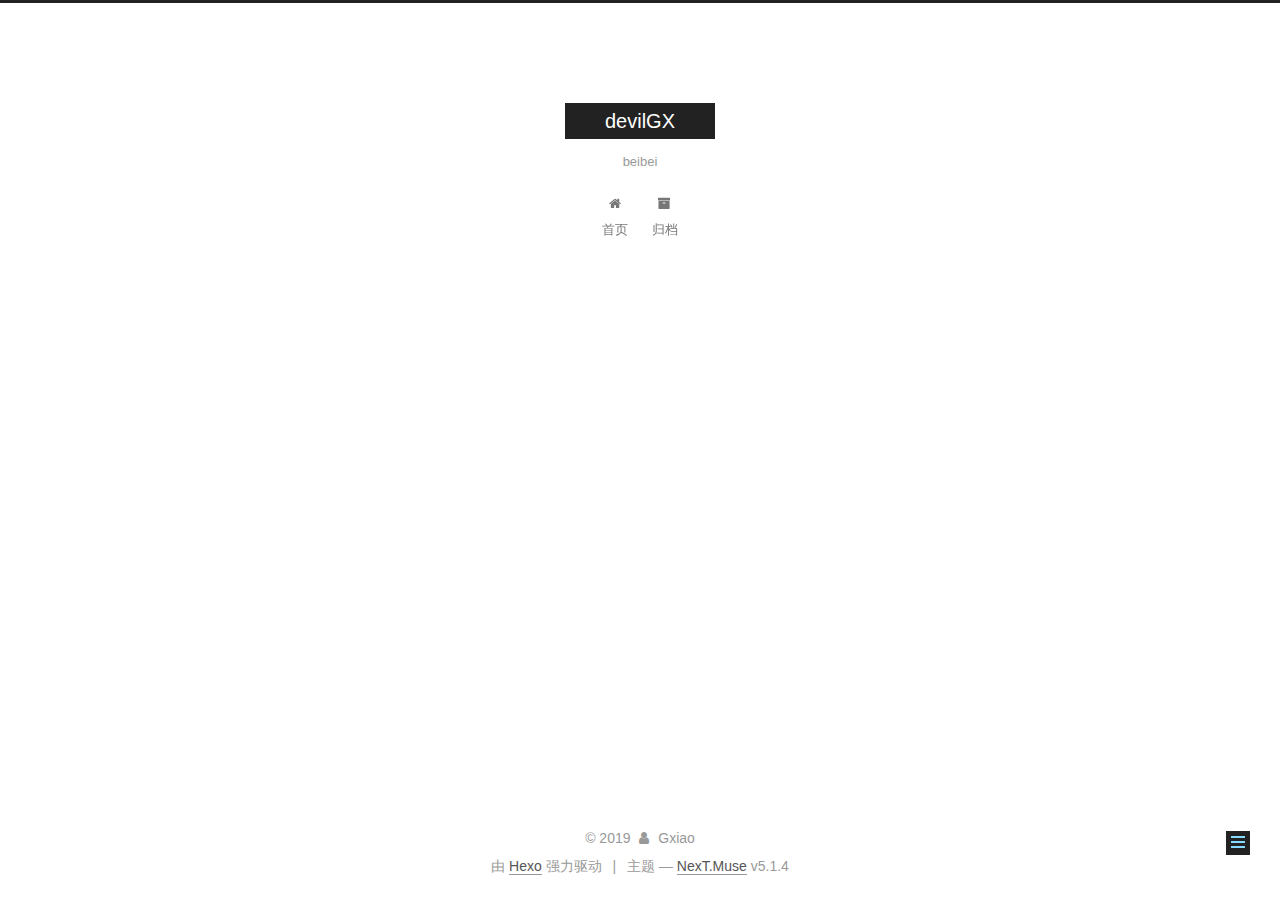
==== commit 4c722c18: "Site updated: 2019-10-12 14:54:43" ====
--- a/about/index.html
+++ b/about/index.html
@@ -1 +1,536 @@
-<!DOCTYPE html><html lang="zh-Hans"><head><meta name="generator" content="Hexo 3.9.0"><meta http-equiv="content-type" content="text/html; charset=utf-8"><meta content="width=device-width, initial-scale=1.0, maximum-scale=1.0, user-scalable=0" name="viewport"><meta content="yes" name="apple-mobile-web-app-capable"><meta content="black-translucent" name="apple-mobile-web-app-status-bar-style"><meta content="telephone=no" name="format-detection"><meta name="description" content="guoxiao de blog"><link rel="stylesheet" type="text/css" href="//fonts.loli.net/css?family=Source+Code+Pro"><link rel="stylesheet" type="text/css" href="/css/style.css?v=2.0.4"><link rel="stylesheet" type="text/css" href="/css/highlight.css?v=2.0.4"><link rel="Shortcut Icon" href="/favicon.ico"><link rel="bookmark" href="/favicon.ico"><link rel="apple-touch-icon" href="/apple-touch-icon.png"><link rel="apple-touch-icon-precomposed" href="/apple-touch-icon.png"><link rel="alternate" type="application/atom+xml" href="/atom.xml"><title>世界很大，我很渺小，尽我所能，将之改变 | devilGX</title></head><body><div class="body_container"><div id="header"><div class="site-name"><h1 class="hidden">世界很大，我很渺小，尽我所能，将之改变</h1><a id="logo" href="/.">devilGX</a><p class="description">beibei</p></div><div id="nav-menu"><a href="/."><i class="fa fa-home"> Start</i></a><a href="/archives/"><i class="fa fa-archive"> Archiv</i></a><a href="/about/" class="current"><i class="fa fa-user"> Über</i></a><a href="/atom.xml"><i class="fa fa-rss"> RSS</i></a></div><div id="search-form"><div id="result-mask" class="hide"></div><label><input id="search-key" type="text" autocomplete="off" placeholder="Suche"></label><div id="result-wrap" class="hide"><div id="search-result"></div></div><div class="hide"><template id="search-tpl"><div class="item"><a href="/{path}" title="{title}"><div class="title">{title}</div><div class="time">{date}</div><div class="tags">{tags}</div></a></div></template></div></div></div><div id="layout" class="layout-g"><div class="layout-l"><div class="content_container"><div class="post"><h1 class="post-title">世界很大，我很渺小，尽我所能，将之改变</h1><div class="post-content"><div class="author-page"><a href="javascript:;" class="photo"><img src="null"></a><div class="author"><p><i class="fa fa-user">name：</i>Gxiao</p><p><i class="fa fa-email">email：</i><a target="_blank"></a></p><p><i class="fa fa-github">github：</i><a target="_blank"></a></p><p><i class="fa fa-weibo">weibo：</i><a target="_blank"></a></p></div></div></div><div id="comments"></div></div></div></div><div class="layout-r"><div id="sidebar"><div class="search-pla"></div><div class="widget"><div class="widget-title"><i class="fa fa-xie"> Letzte</i></div><ul class="post-list"><li class="post-list-item"><a class="post-list-link" href="/2019/10/12/hello-world/">Hello World</a></li></ul></div><div class="widget"><div class="widget-title"><i class="fa fa-biao"> Tags</i></div><div class="tagcloud"></div></div><div class="widget"><div class="widget-title"><i class="fa fa-archive"> Archiv</i></div><ul class="archive-list"><li class="archive-list-item"><a class="archive-list-link" href="/archives/2019/10/">October 2019</a></li></ul></div><div class="widget"><div class="widget-title"><i class="fa fa-you"> Blogroll</i></div><ul></ul><a href="http://www.example1.com/" title="site-name1" target="_blank">site-name1</a><ul></ul><a href="http://www.example2.com/" title="site-name2" target="_blank">site-name2</a><ul></ul><a href="http://www.example3.com/" title="site-name3" target="_blank">site-name3</a></div></div></div></div><a id="totop" href="#top"></a><div id="footer"><div class="footer-info"><p><a href="/baidusitemap.xml">Sitemap</a> |  <a href="/atom.xml">Abonnieren Sie diese Site</a> |  <a href="/about/">Kontaktieren Sie den Blogger</a></p><p>本站总访问量：<i id="busuanzi_container_site_pv"><i id="busuanzi_value_site_pv"></i></i>次，本站总访客数:<i id="busuanzi_container_site_uv"><i id="busuanzi_value_site_uv"></i></i>人</p><p><span> Copyright &copy;<a href="/." rel="nofollow">Gxiao.</a></span><span> Theme by<a rel="nofollow" target="_blank" href="https://github.com/chaooo/hexo-theme-BlueLake"> BlueLake.</a></span><span> Count by<a href="http://busuanzi.ibruce.info/"> busuanzi.</a></span><span> Powered by<a rel="nofollow" target="_blank" href="https://hexo.io"> Hexo.</a></span></p></div></div></div><script src="https://busuanzi.ibruce.info/busuanzi/2.3/busuanzi.pure.mini.js" async></script><script type="text/javascript" src="/js/search.json.js?v=2.0.4"></script><script type="text/javascript" src="/js/totop.js?v=2.0.4" async></script><link rel="stylesheet" type="text/css" href="/share/css/share.css"><script type="text/javascript" src="/share/js/social-share.js" charset="utf-8"></script><script type="text/javascript" src="/share/js/qrcode.js" charset="utf-8"></script></body></html>+<!DOCTYPE html>
+
+
+
+  
+
+
+<html class="theme-next muse use-motion" lang="zh-Hans">
+<head><meta name="generator" content="Hexo 3.9.0">
+  <meta charset="UTF-8">
+<meta http-equiv="X-UA-Compatible" content="IE=edge">
+<meta name="viewport" content="width=device-width, initial-scale=1, maximum-scale=1">
+<meta name="theme-color" content="#222">
+
+
+
+
+
+
+
+
+
+<meta http-equiv="Cache-Control" content="no-transform">
+<meta http-equiv="Cache-Control" content="no-siteapp">
+
+
+
+
+
+
+
+
+
+
+
+
+
+
+
+
+  
+  
+  <link href="/lib/fancybox/source/jquery.fancybox.css?v=2.1.5" rel="stylesheet" type="text/css">
+
+
+
+
+
+
+
+<link href="/lib/font-awesome/css/font-awesome.min.css?v=4.6.2" rel="stylesheet" type="text/css">
+
+<link href="/css/main.css?v=5.1.4" rel="stylesheet" type="text/css">
+
+
+  <link rel="apple-touch-icon" sizes="180x180" href="/images/apple-touch-icon-next.png?v=5.1.4">
+
+
+  <link rel="icon" type="image/png" sizes="32x32" href="/images/favicon-32x32-next.png?v=5.1.4">
+
+
+  <link rel="icon" type="image/png" sizes="16x16" href="/images/favicon-16x16-next.png?v=5.1.4">
+
+
+  <link rel="mask-icon" href="/images/logo.svg?v=5.1.4" color="#222">
+
+
+
+
+
+  <meta name="keywords" content="Hexo, NexT">
+
+
+
+
+  
+
+
+  <link rel="alternate" href="/atom.xml" title="devilGX" type="application/atom+xml">
+
+
+
+
+
+
+<meta name="description" content="guoxiao de blog">
+<meta property="og:type" content="website">
+<meta property="og:title" content="世界很大，我很渺小，尽我所能，将之改变">
+<meta property="og:url" content="https://devilGX.github.io/about/index.html">
+<meta property="og:site_name" content="devilGX">
+<meta property="og:description" content="guoxiao de blog">
+<meta property="og:locale" content="zh-Hans">
+<meta property="og:updated_time" content="2019-10-11T09:44:25.697Z">
+<meta name="twitter:card" content="summary">
+<meta name="twitter:title" content="世界很大，我很渺小，尽我所能，将之改变">
+<meta name="twitter:description" content="guoxiao de blog">
+
+
+
+<script type="text/javascript" id="hexo.configurations">
+  var NexT = window.NexT || {};
+  var CONFIG = {
+    root: '/',
+    scheme: 'Muse',
+    version: '5.1.4',
+    sidebar: {"position":"left","display":"post","offset":12,"b2t":false,"scrollpercent":false,"onmobile":false},
+    fancybox: true,
+    tabs: true,
+    motion: {"enable":true,"async":false,"transition":{"post_block":"fadeIn","post_header":"slideDownIn","post_body":"slideDownIn","coll_header":"slideLeftIn","sidebar":"slideUpIn"}},
+    duoshuo: {
+      userId: '0',
+      author: '博主'
+    },
+    algolia: {
+      applicationID: '',
+      apiKey: '',
+      indexName: '',
+      hits: {"per_page":10},
+      labels: {"input_placeholder":"Search for Posts","hits_empty":"We didn't find any results for the search: ${query}","hits_stats":"${hits} results found in ${time} ms"}
+    }
+  };
+</script>
+
+
+
+  <link rel="canonical" href="https://devilGX.github.io/about/">
+
+
+
+
+
+  <title>世界很大，我很渺小，尽我所能，将之改变 | devilGX</title>
+  
+
+
+
+
+
+
+
+
+</head>
+
+<body itemscope itemtype="http://schema.org/WebPage" lang="zh-Hans">
+
+  
+  
+    
+  
+
+  <div class="container sidebar-position-left page-post-detail">
+    <div class="headband"></div>
+
+    <header id="header" class="header" itemscope itemtype="http://schema.org/WPHeader">
+      <div class="header-inner"><div class="site-brand-wrapper">
+  <div class="site-meta ">
+    
+
+    <div class="custom-logo-site-title">
+      <a href="/" class="brand" rel="start">
+        <span class="logo-line-before"><i></i></span>
+        <span class="site-title">devilGX</span>
+        <span class="logo-line-after"><i></i></span>
+      </a>
+    </div>
+      
+        <p class="site-subtitle">beibei</p>
+      
+  </div>
+
+  <div class="site-nav-toggle">
+    <button>
+      <span class="btn-bar"></span>
+      <span class="btn-bar"></span>
+      <span class="btn-bar"></span>
+    </button>
+  </div>
+</div>
+
+<nav class="site-nav">
+  
+
+  
+    <ul id="menu" class="menu">
+      
+        
+        <li class="menu-item menu-item-home">
+          <a href="/" rel="section">
+            
+              <i class="menu-item-icon fa fa-fw fa-home"></i> <br>
+            
+            首页
+          </a>
+        </li>
+      
+        
+        <li class="menu-item menu-item-archives">
+          <a href="/archives/" rel="section">
+            
+              <i class="menu-item-icon fa fa-fw fa-archive"></i> <br>
+            
+            归档
+          </a>
+        </li>
+      
+
+      
+    </ul>
+  
+
+  
+</nav>
+
+
+
+ </div>
+    </header>
+
+    <main id="main" class="main">
+      <div class="main-inner">
+        <div class="content-wrap">
+          <div id="content" class="content">
+            
+
+  <div id="posts" class="posts-expand">
+    
+    
+    
+    <div class="post-block page">
+      <header class="post-header">
+
+	<h1 class="post-title" itemprop="name headline">世界很大，我很渺小，尽我所能，将之改变</h1>
+
+
+
+</header>
+
+      
+      
+      
+      <div class="post-body">
+        
+        
+          
+        
+      </div>
+      
+      
+      
+    </div>
+    
+    
+    
+  </div>
+
+
+          </div>
+          
+
+
+          
+
+  
+
+
+
+        </div>
+        
+          
+  
+  <div class="sidebar-toggle">
+    <div class="sidebar-toggle-line-wrap">
+      <span class="sidebar-toggle-line sidebar-toggle-line-first"></span>
+      <span class="sidebar-toggle-line sidebar-toggle-line-middle"></span>
+      <span class="sidebar-toggle-line sidebar-toggle-line-last"></span>
+    </div>
+  </div>
+
+  <aside id="sidebar" class="sidebar">
+    
+    <div class="sidebar-inner">
+
+      
+
+      
+
+      <section class="site-overview-wrap sidebar-panel sidebar-panel-active">
+        <div class="site-overview">
+          <div class="site-author motion-element" itemprop="author" itemscope itemtype="http://schema.org/Person">
+            
+              <p class="site-author-name" itemprop="name">Gxiao</p>
+              <p class="site-description motion-element" itemprop="description">guoxiao de blog</p>
+          </div>
+
+          <nav class="site-state motion-element">
+
+            
+              <div class="site-state-item site-state-posts">
+              
+                <a href="/archives/">
+              
+                  <span class="site-state-item-count">1</span>
+                  <span class="site-state-item-name">日志</span>
+                </a>
+              </div>
+            
+
+            
+
+            
+
+          </nav>
+
+          
+            <div class="feed-link motion-element">
+              <a href="/atom.xml" rel="alternate">
+                <i class="fa fa-rss"></i>
+                RSS
+              </a>
+            </div>
+          
+
+          
+
+          
+          
+
+          
+          
+
+          
+
+        </div>
+      </section>
+
+      
+
+      
+
+    </div>
+  </aside>
+
+
+        
+      </div>
+    </main>
+
+    <footer id="footer" class="footer">
+      <div class="footer-inner">
+        <div class="copyright">&copy; <span itemprop="copyrightYear">2019</span>
+  <span class="with-love">
+    <i class="fa fa-user"></i>
+  </span>
+  <span class="author" itemprop="copyrightHolder">Gxiao</span>
+
+  
+</div>
+
+
+  <div class="powered-by">由 <a class="theme-link" target="_blank" href="https://hexo.io">Hexo</a> 强力驱动</div>
+
+
+
+  <span class="post-meta-divider">|</span>
+
+
+
+  <div class="theme-info">主题 &mdash; <a class="theme-link" target="_blank" href="https://github.com/iissnan/hexo-theme-next">NexT.Muse</a> v5.1.4</div>
+
+
+
+
+        
+
+
+
+
+
+
+
+        
+      </div>
+    </footer>
+
+    
+      <div class="back-to-top">
+        <i class="fa fa-arrow-up"></i>
+        
+      </div>
+    
+
+    
+
+  </div>
+
+  
+
+<script type="text/javascript">
+  if (Object.prototype.toString.call(window.Promise) !== '[object Function]') {
+    window.Promise = null;
+  }
+</script>
+
+
+
+
+
+
+
+
+
+  
+
+
+
+
+
+
+
+
+
+
+
+
+  
+  
+    <script type="text/javascript" src="/lib/jquery/index.js?v=2.1.3"></script>
+  
+
+  
+  
+    <script type="text/javascript" src="/lib/fastclick/lib/fastclick.min.js?v=1.0.6"></script>
+  
+
+  
+  
+    <script type="text/javascript" src="/lib/jquery_lazyload/jquery.lazyload.js?v=1.9.7"></script>
+  
+
+  
+  
+    <script type="text/javascript" src="/lib/velocity/velocity.min.js?v=1.2.1"></script>
+  
+
+  
+  
+    <script type="text/javascript" src="/lib/velocity/velocity.ui.min.js?v=1.2.1"></script>
+  
+
+  
+  
+    <script type="text/javascript" src="/lib/fancybox/source/jquery.fancybox.pack.js?v=2.1.5"></script>
+  
+
+
+  
+
+
+  <script type="text/javascript" src="/js/src/utils.js?v=5.1.4"></script>
+
+  <script type="text/javascript" src="/js/src/motion.js?v=5.1.4"></script>
+
+
+
+  
+  
+
+  
+  <script type="text/javascript" src="/js/src/scrollspy.js?v=5.1.4"></script>
+<script type="text/javascript" src="/js/src/post-details.js?v=5.1.4"></script>
+
+
+
+  
+
+
+  <script type="text/javascript" src="/js/src/bootstrap.js?v=5.1.4"></script>
+
+
+
+  
+
+
+  
+
+
+
+
+	
+
+
+
+
+
+  
+
+
+
+
+
+  
+
+
+
+
+
+
+
+
+
+
+
+
+  
+
+
+
+
+
+  
+
+  
+
+  
+
+  
+  
+
+  
+
+  
+
+  
+
+</body>
+</html>
--- a/css/main.css
+++ b/css/main.css
@@ -0,0 +1,2662 @@
+/* normalize.css v3.0.2 | MIT License | git.io/normalize */
+html {
+  font-family: sans-serif; /* 1 */
+  -ms-text-size-adjust: 100%; /* 2 */
+  -webkit-text-size-adjust: 100%; /* 2 */
+}
+body {
+  margin: 0;
+}
+article,
+aside,
+details,
+figcaption,
+figure,
+footer,
+header,
+hgroup,
+main,
+menu,
+nav,
+section,
+summary {
+  display: block;
+}
+audio,
+canvas,
+progress,
+video {
+  display: inline-block; /* 1 */
+  vertical-align: baseline; /* 2 */
+}
+audio:not([controls]) {
+  display: none;
+  height: 0;
+}
+[hidden],
+template {
+  display: none;
+}
+a {
+  background-color: transparent;
+}
+a:active,
+a:hover {
+  outline: 0;
+}
+abbr[title] {
+  border-bottom: 1px dotted;
+}
+b,
+strong {
+  font-weight: bold;
+}
+dfn {
+  font-style: italic;
+}
+h1 {
+  font-size: 2em;
+  margin: 0.67em 0;
+}
+mark {
+  background: #ff0;
+  color: #000;
+}
+small {
+  font-size: 80%;
+}
+sub,
+sup {
+  font-size: 75%;
+  line-height: 0;
+  position: relative;
+  vertical-align: baseline;
+}
+sup {
+  top: -0.5em;
+}
+sub {
+  bottom: -0.25em;
+}
+img {
+  border: 0;
+}
+svg:not(:root) {
+  overflow: hidden;
+}
+figure {
+  margin: 1em 40px;
+}
+hr {
+  -moz-box-sizing: content-box;
+  box-sizing: content-box;
+  height: 0;
+}
+pre {
+  overflow: auto;
+}
+code,
+kbd,
+pre,
+samp {
+  font-family: monospace, monospace;
+  font-size: 1em;
+}
+button,
+input,
+optgroup,
+select,
+textarea {
+  color: inherit; /* 1 */
+  font: inherit; /* 2 */
+  margin: 0; /* 3 */
+}
+button {
+  overflow: visible;
+}
+button,
+select {
+  text-transform: none;
+}
+button,
+html input[type="button"],
+input[type="reset"],
+input[type="submit"] {
+  -webkit-appearance: button; /* 2 */
+  cursor: pointer; /* 3 */
+}
+button[disabled],
+html input[disabled] {
+  cursor: default;
+}
+button::-moz-focus-inner,
+input::-moz-focus-inner {
+  border: 0;
+  padding: 0;
+}
+input {
+  line-height: normal;
+}
+input[type="checkbox"],
+input[type="radio"] {
+  box-sizing: border-box; /* 1 */
+  padding: 0; /* 2 */
+}
+input[type="number"]::-webkit-inner-spin-button,
+input[type="number"]::-webkit-outer-spin-button {
+  height: auto;
+}
+input[type="search"] {
+  -webkit-appearance: textfield; /* 1 */
+  -moz-box-sizing: content-box;
+  -webkit-box-sizing: content-box; /* 2 */
+  box-sizing: content-box;
+}
+input[type="search"]::-webkit-search-cancel-button,
+input[type="search"]::-webkit-search-decoration {
+  -webkit-appearance: none;
+}
+fieldset {
+  border: 1px solid #c0c0c0;
+  margin: 0 2px;
+  padding: 0.35em 0.625em 0.75em;
+}
+legend {
+  border: 0; /* 1 */
+  padding: 0; /* 2 */
+}
+textarea {
+  overflow: auto;
+}
+optgroup {
+  font-weight: bold;
+}
+table {
+  border-collapse: collapse;
+  border-spacing: 0;
+}
+td,
+th {
+  padding: 0;
+}
+::selection {
+  background: #262a30;
+  color: #fff;
+}
+body {
+  position: relative;
+  font-family: 'Lato', "PingFang SC", "Microsoft YaHei", sans-serif;
+  font-size: 14px;
+  line-height: 2;
+  color: #555;
+  background: #fff;
+}
+@media (max-width: 767px) {
+  body {
+    padding-right: 0 !important;
+  }
+}
+@media (min-width: 768px) and (max-width: 991px) {
+  body {
+    padding-right: 0 !important;
+  }
+}
+@media (min-width: 1600px) {
+  body {
+    font-size: 16px;
+  }
+}
+h1,
+h2,
+h3,
+h4,
+h5,
+h6 {
+  margin: 0;
+  padding: 0;
+  font-weight: bold;
+  line-height: 1.5;
+  font-family: 'Lato', "PingFang SC", "Microsoft YaHei", sans-serif;
+}
+h2,
+h3,
+h4,
+h5,
+h6 {
+  margin: 20px 0 15px;
+}
+h1 {
+  font-size: 22px;
+}
+@media (max-width: 767px) {
+  h1 {
+    font-size: 18px;
+  }
+}
+h2 {
+  font-size: 20px;
+}
+@media (max-width: 767px) {
+  h2 {
+    font-size: 16px;
+  }
+}
+h3 {
+  font-size: 18px;
+}
+@media (max-width: 767px) {
+  h3 {
+    font-size: 14px;
+  }
+}
+h4 {
+  font-size: 16px;
+}
+@media (max-width: 767px) {
+  h4 {
+    font-size: 12px;
+  }
+}
+h5 {
+  font-size: 14px;
+}
+@media (max-width: 767px) {
+  h5 {
+    font-size: 10px;
+  }
+}
+h6 {
+  font-size: 12px;
+}
+@media (max-width: 767px) {
+  h6 {
+    font-size: 8px;
+  }
+}
+p {
+  margin: 0 0 20px 0;
+}
+a {
+  color: #555;
+  text-decoration: none;
+  outline: none;
+  border-bottom: 1px solid #999;
+  word-wrap: break-word;
+}
+a:hover {
+  color: #222;
+  border-bottom-color: #222;
+}
+blockquote {
+  margin: 0;
+  padding: 0;
+}
+img {
+  display: block;
+  margin: auto;
+  max-width: 100%;
+  height: auto;
+}
+hr {
+  margin: 40px 0;
+  height: 3px;
+  border: none;
+  background-color: #ddd;
+  background-image: repeating-linear-gradient(-45deg, #fff, #fff 4px, transparent 4px, transparent 8px);
+}
+blockquote {
+  padding: 0 15px;
+  color: #666;
+  border-left: 4px solid #ddd;
+}
+blockquote cite::before {
+  content: "-";
+  padding: 0 5px;
+}
+dt {
+  font-weight: 700;
+}
+dd {
+  margin: 0;
+  padding: 0;
+}
+kbd {
+  border: 1px solid #ccc;
+  border-radius: 0.2em;
+  box-shadow: 0.1em 0.1em 0.2em rgba(0,0,0,0.1);
+  background-color: #f9f9f9;
+  font-family: inherit;
+  background-image: -webkit-linear-gradient(top, #eee, #fff, #eee);
+  padding: 0.1em 0.3em;
+  white-space: nowrap;
+}
+.text-left {
+  text-align: left;
+}
+.text-center {
+  text-align: center;
+}
+.text-right {
+  text-align: right;
+}
+.text-justify {
+  text-align: justify;
+}
+.text-nowrap {
+  white-space: nowrap;
+}
+.text-lowercase {
+  text-transform: lowercase;
+}
+.text-uppercase {
+  text-transform: uppercase;
+}
+.text-capitalize {
+  text-transform: capitalize;
+}
+.center-block {
+  display: block;
+  margin-left: auto;
+  margin-right: auto;
+}
+.clearfix:before,
+.clearfix:after {
+  content: " ";
+  display: table;
+}
+.clearfix:after {
+  clear: both;
+}
+.pullquote {
+  width: 45%;
+}
+.pullquote.left {
+  float: left;
+  margin-left: 5px;
+  margin-right: 10px;
+}
+.pullquote.right {
+  float: right;
+  margin-left: 10px;
+  margin-right: 5px;
+}
+.affix.affix.affix {
+  position: fixed;
+}
+.translation {
+  margin-top: -20px;
+  font-size: 14px;
+  color: #999;
+}
+.scrollbar-measure {
+  width: 100px;
+  height: 100px;
+  overflow: scroll;
+  position: absolute;
+  top: -9999px;
+}
+.use-motion .motion-element {
+  opacity: 0;
+}
+table {
+  margin: 20px 0;
+  width: 100%;
+  border-collapse: collapse;
+  border-spacing: 0;
+  border: 1px solid #ddd;
+  font-size: 14px;
+  table-layout: fixed;
+  word-wrap: break-all;
+}
+table>tbody>tr:nth-of-type(odd) {
+  background-color: #f9f9f9;
+}
+table>tbody>tr:hover {
+  background-color: #f5f5f5;
+}
+caption,
+th,
+td {
+  padding: 8px;
+  text-align: left;
+  vertical-align: middle;
+  font-weight: normal;
+}
+th,
+td {
+  border-bottom: 3px solid #ddd;
+  border-right: 1px solid #eee;
+}
+th {
+  padding-bottom: 10px;
+  font-weight: 700;
+}
+td {
+  border-bottom-width: 1px;
+}
+html,
+body {
+  height: 100%;
+}
+.container {
+  position: relative;
+  min-height: 100%;
+}
+.header-inner {
+  margin: 0 auto;
+  padding: 100px 0 70px;
+  width: 700px;
+}
+@media (min-width: 1600px) {
+  .container .header-inner {
+    width: 900px;
+  }
+}
+.main {
+  padding-bottom: 150px;
+}
+.main-inner {
+  margin: 0 auto;
+  width: 700px;
+}
+@media (min-width: 1600px) {
+  .container .main-inner {
+    width: 900px;
+  }
+}
+.footer {
+  position: absolute;
+  left: 0;
+  bottom: 0;
+  width: 100%;
+  min-height: 50px;
+}
+.footer-inner {
+  box-sizing: border-box;
+  margin: 20px auto;
+  width: 700px;
+}
+@media (min-width: 1600px) {
+  .container .footer-inner {
+    width: 900px;
+  }
+}
+pre,
+.highlight {
+  overflow: auto;
+  margin: 20px 0;
+  padding: 0;
+  font-size: 13px;
+  color: #4d4d4c;
+  background: #f7f7f7;
+  line-height: 1.6;
+}
+pre,
+code {
+  font-family: consolas, Menlo, "PingFang SC", "Microsoft YaHei", monospace;
+}
+code {
+  padding: 2px 4px;
+  word-wrap: break-word;
+  color: #555;
+  background: #eee;
+  border-radius: 3px;
+  font-size: 13px;
+}
+pre {
+  padding: 10px;
+}
+pre code {
+  padding: 0;
+  color: #4d4d4c;
+  background: none;
+  text-shadow: none;
+}
+.highlight {
+  border-radius: 1px;
+}
+.highlight pre {
+  border: none;
+  margin: 0;
+  padding: 10px 0;
+}
+.highlight table {
+  margin: 0;
+  width: auto;
+  border: none;
+}
+.highlight td {
+  border: none;
+  padding: 0;
+}
+.highlight figcaption {
+  font-size: 1em;
+  color: #4d4d4c;
+  line-height: 1em;
+  margin-bottom: 1em;
+}
+.highlight figcaption:before,
+.highlight figcaption:after {
+  content: " ";
+  display: table;
+}
+.highlight figcaption:after {
+  clear: both;
+}
+.highlight figcaption a {
+  float: right;
+  color: #4d4d4c;
+}
+.highlight figcaption a:hover {
+  border-bottom-color: #4d4d4c;
+}
+.highlight .gutter pre {
+  padding-left: 10px;
+  padding-right: 10px;
+  color: #869194;
+  text-align: right;
+  background-color: #eff2f3;
+}
+.highlight .code pre {
+  width: 100%;
+  padding-left: 10px;
+  padding-right: 10px;
+  background-color: #f7f7f7;
+}
+.highlight .line {
+  height: 20px;
+}
+.gutter {
+  -webkit-user-select: none;
+  -moz-user-select: none;
+  -ms-user-select: none;
+  user-select: none;
+}
+.gist table {
+  width: auto;
+}
+.gist table td {
+  border: none;
+}
+pre .deletion {
+  background: #fdd;
+}
+pre .addition {
+  background: #dfd;
+}
+pre .meta {
+  color: #8959a8;
+}
+pre .comment {
+  color: #8e908c;
+}
+pre .variable,
+pre .attribute,
+pre .tag,
+pre .regexp,
+pre .ruby .constant,
+pre .xml .tag .title,
+pre .xml .pi,
+pre .xml .doctype,
+pre .html .doctype,
+pre .css .id,
+pre .css .class,
+pre .css .pseudo {
+  color: #c82829;
+}
+pre .number,
+pre .preprocessor,
+pre .built_in,
+pre .literal,
+pre .params,
+pre .constant,
+pre .command {
+  color: #f5871f;
+}
+pre .ruby .class .title,
+pre .css .rules .attribute,
+pre .string,
+pre .value,
+pre .inheritance,
+pre .header,
+pre .ruby .symbol,
+pre .xml .cdata,
+pre .special,
+pre .number,
+pre .formula {
+  color: #718c00;
+}
+pre .title,
+pre .css .hexcolor {
+  color: #3e999f;
+}
+pre .function,
+pre .python .decorator,
+pre .python .title,
+pre .ruby .function .title,
+pre .ruby .title .keyword,
+pre .perl .sub,
+pre .javascript .title,
+pre .coffeescript .title {
+  color: #4271ae;
+}
+pre .keyword,
+pre .javascript .function {
+  color: #8959a8;
+}
+.full-image.full-image.full-image.full-image {
+  border: none;
+  max-width: 100%;
+  width: auto;
+  margin: 20px auto 25px;
+}
+@media (min-width: 992px) {
+  .full-image.full-image.full-image.full-image {
+    max-width: none;
+    width: 110%;
+    margin: 25px -5%;
+  }
+}
+.blockquote-center,
+.page-home .post-type-quote blockquote,
+.page-post-detail .post-type-quote blockquote {
+  position: relative;
+  margin: 40px 0;
+  padding: 0;
+  border-left: none;
+  text-align: center;
+}
+.blockquote-center::before,
+.page-home .post-type-quote blockquote::before,
+.page-post-detail .post-type-quote blockquote::before,
+.blockquote-center::after,
+.page-home .post-type-quote blockquote::after,
+.page-post-detail .post-type-quote blockquote::after {
+  position: absolute;
+  content: ' ';
+  display: block;
+  width: 100%;
+  height: 24px;
+  opacity: 0.2;
+  background-repeat: no-repeat;
+  background-position: 0 -6px;
+  background-size: 22px 22px;
+}
+.blockquote-center::before,
+.page-home .post-type-quote blockquote::before,
+.page-post-detail .post-type-quote blockquote::before {
+  top: -20px;
+  background-image: url("../images/quote-l.svg");
+  border-top: 1px solid #ccc;
+}
+.blockquote-center::after,
+.page-home .post-type-quote blockquote::after,
+.page-post-detail .post-type-quote blockquote::after {
+  bottom: -20px;
+  background-image: url("../images/quote-r.svg");
+  border-bottom: 1px solid #ccc;
+  background-position: 100% 8px;
+}
+.blockquote-center p,
+.page-home .post-type-quote blockquote p,
+.page-post-detail .post-type-quote blockquote p,
+.blockquote-center div,
+.page-home .post-type-quote blockquote div,
+.page-post-detail .post-type-quote blockquote div {
+  text-align: center;
+}
+.post .post-body .group-picture img {
+  box-sizing: border-box;
+  padding: 0 3px;
+  border: none;
+}
+.post .group-picture-row {
+  overflow: hidden;
+  margin-top: 6px;
+}
+.post .group-picture-row:first-child {
+  margin-top: 0;
+}
+.post .group-picture-column {
+  float: left;
+}
+.page-post-detail .post-body .group-picture-column {
+  float: none;
+  margin-top: 10px;
+  width: auto !important;
+}
+.page-post-detail .post-body .group-picture-column img {
+  margin: 0 auto;
+}
+.page-archive .group-picture-container {
+  overflow: hidden;
+}
+.page-archive .group-picture-row {
+  float: left;
+}
+.page-archive .group-picture-row:first-child {
+  margin-top: 6px;
+}
+.page-archive .group-picture-column {
+  max-width: 150px;
+  max-height: 150px;
+}
+.post-body .note {
+  position: relative;
+  padding: 15px;
+  margin-bottom: 20px;
+  border: 1px solid #eee;
+  border-left-width: 5px;
+  border-radius: 3px;
+}
+.post-body .note h2,
+.post-body .note h3,
+.post-body .note h4,
+.post-body .note h5,
+.post-body .note h6 {
+  margin-top: 0;
+  margin-bottom: 0;
+  border-bottom: initial;
+  padding-top: 0 !important;
+}
+.post-body .note p:first-child,
+.post-body .note ul:first-child,
+.post-body .note ol:first-child,
+.post-body .note table:first-child,
+.post-body .note pre:first-child,
+.post-body .note blockquote:first-child {
+  margin-top: 0;
+}
+.post-body .note p:last-child,
+.post-body .note ul:last-child,
+.post-body .note ol:last-child,
+.post-body .note table:last-child,
+.post-body .note pre:last-child,
+.post-body .note blockquote:last-child {
+  margin-bottom: 0;
+}
+.post-body .note.default {
+  border-left-color: #777;
+}
+.post-body .note.default h2,
+.post-body .note.default h3,
+.post-body .note.default h4,
+.post-body .note.default h5,
+.post-body .note.default h6 {
+  color: #777;
+}
+.post-body .note.primary {
+  border-left-color: #6f42c1;
+}
+.post-body .note.primary h2,
+.post-body .note.primary h3,
+.post-body .note.primary h4,
+.post-body .note.primary h5,
+.post-body .note.primary h6 {
+  color: #6f42c1;
+}
+.post-body .note.info {
+  border-left-color: #428bca;
+}
+.post-body .note.info h2,
+.post-body .note.info h3,
+.post-body .note.info h4,
+.post-body .note.info h5,
+.post-body .note.info h6 {
+  color: #428bca;
+}
+.post-body .note.success {
+  border-left-color: #5cb85c;
+}
+.post-body .note.success h2,
+.post-body .note.success h3,
+.post-body .note.success h4,
+.post-body .note.success h5,
+.post-body .note.success h6 {
+  color: #5cb85c;
+}
+.post-body .note.warning {
+  border-left-color: #f0ad4e;
+}
+.post-body .note.warning h2,
+.post-body .note.warning h3,
+.post-body .note.warning h4,
+.post-body .note.warning h5,
+.post-body .note.warning h6 {
+  color: #f0ad4e;
+}
+.post-body .note.danger {
+  border-left-color: #d9534f;
+}
+.post-body .note.danger h2,
+.post-body .note.danger h3,
+.post-body .note.danger h4,
+.post-body .note.danger h5,
+.post-body .note.danger h6 {
+  color: #d9534f;
+}
+.post-body .label {
+  display: inline;
+  padding: 0 2px;
+  white-space: nowrap;
+}
+.post-body .label.default {
+  background-color: #f0f0f0;
+}
+.post-body .label.primary {
+  background-color: #efe6f7;
+}
+.post-body .label.info {
+  background-color: #e5f2f8;
+}
+.post-body .label.success {
+  background-color: #e7f4e9;
+}
+.post-body .label.warning {
+  background-color: #fcf6e1;
+}
+.post-body .label.danger {
+  background-color: #fae8eb;
+}
+.post-body .tabs {
+  position: relative;
+  display: block;
+  margin-bottom: 20px;
+  padding-top: 10px;
+}
+.post-body .tabs ul.nav-tabs {
+  margin: 0;
+  padding: 0;
+  display: flex;
+  margin-bottom: -1px;
+}
+@media (max-width: 413px) {
+  .post-body .tabs ul.nav-tabs {
+    display: block;
+    margin-bottom: 5px;
+  }
+}
+.post-body .tabs ul.nav-tabs li.tab {
+  list-style-type: none !important;
+  margin: 0 0.25em 0 0;
+  border-top: 3px solid transparent;
+  border-left: 1px solid transparent;
+  border-right: 1px solid transparent;
+}
+@media (max-width: 413px) {
+  .post-body .tabs ul.nav-tabs li.tab {
+    margin: initial;
+    border-top: 1px solid transparent;
+    border-left: 3px solid transparent;
+    border-right: 1px solid transparent;
+    border-bottom: 1px solid transparent;
+  }
+}
+.post-body .tabs ul.nav-tabs li.tab a {
+  outline: 0;
+  border-bottom: initial;
+  display: block;
+  line-height: 1.8em;
+  padding: 0.25em 0.75em;
+  transition-duration: 0.2s;
+  transition-timing-function: ease-out;
+  transition-delay: 0s;
+}
+.post-body .tabs ul.nav-tabs li.tab a i {
+  width: 1.285714285714286em;
+}
+.post-body .tabs ul.nav-tabs li.tab.active {
+  border-top: 3px solid #fc6423;
+  border-left: 1px solid #ddd;
+  border-right: 1px solid #ddd;
+  background-color: #fff;
+}
+@media (max-width: 413px) {
+  .post-body .tabs ul.nav-tabs li.tab.active {
+    border-top: 1px solid #ddd;
+    border-left: 3px solid #fc6423;
+    border-right: 1px solid #ddd;
+    border-bottom: 1px solid #ddd;
+  }
+}
+.post-body .tabs ul.nav-tabs li.tab.active a {
+  cursor: default;
+  color: #555;
+}
+.post-body .tabs .tab-content {
+  background-color: #fff;
+}
+.post-body .tabs .tab-content .tab-pane {
+  border: 1px solid #ddd;
+  padding: 20px 20px 0 20px;
+}
+.post-body .tabs .tab-content .tab-pane:not(.active) {
+  display: none !important;
+}
+.post-body .tabs .tab-content .tab-pane.active {
+  display: block !important;
+}
+.btn {
+  display: inline-block;
+  padding: 0 20px;
+  font-size: 14px;
+  color: #fff;
+  background: #222;
+  border: 2px solid #222;
+  text-decoration: none;
+  border-radius: 0;
+  transition-property: background-color;
+  transition-duration: 0.2s;
+  transition-timing-function: ease-in-out;
+  transition-delay: 0s;
+  line-height: 2;
+}
+.btn:hover {
+  border-color: #222;
+  color: #222;
+  background: #fff;
+}
+.btn +.btn {
+  margin: 0 0 8px 8px;
+}
+.btn .fa-fw {
+  width: 1.285714285714286em;
+  text-align: left;
+}
+.btn-bar {
+  display: block;
+  width: 22px;
+  height: 2px;
+  background: #555;
+  border-radius: 1px;
+}
+.btn-bar+.btn-bar {
+  margin-top: 4px;
+}
+.pagination {
+  margin: 120px 0 40px;
+  text-align: center;
+  border-top: 1px solid #eee;
+}
+.page-number-basic,
+.pagination .prev,
+.pagination .next,
+.pagination .page-number,
+.pagination .space {
+  display: inline-block;
+  position: relative;
+  top: -1px;
+  margin: 0 10px;
+  padding: 0 11px;
+}
+@media (max-width: 767px) {
+  .page-number-basic,
+  .pagination .prev,
+  .pagination .next,
+  .pagination .page-number,
+  .pagination .space {
+    margin: 0 5px;
+  }
+}
+.pagination .prev,
+.pagination .next,
+.pagination .page-number {
+  border-bottom: 0;
+  border-top: 1px solid #eee;
+  transition-property: border-color;
+  transition-duration: 0.2s;
+  transition-timing-function: ease-in-out;
+  transition-delay: 0s;
+}
+.pagination .prev:hover,
+.pagination .next:hover,
+.pagination .page-number:hover {
+  border-top-color: #222;
+}
+.pagination .space {
+  padding: 0;
+  margin: 0;
+}
+.pagination .prev {
+  margin-left: 0;
+}
+.pagination .next {
+  margin-right: 0;
+}
+.pagination .page-number.current {
+  color: #fff;
+  background: #ccc;
+  border-top-color: #ccc;
+}
+@media (max-width: 767px) {
+  .pagination {
+    border-top: none;
+  }
+  .pagination .prev,
+  .pagination .next,
+  .pagination .page-number {
+    margin-bottom: 10px;
+    border-top: 0;
+    border-bottom: 1px solid #eee;
+    padding: 0 10px;
+  }
+  .pagination .prev:hover,
+  .pagination .next:hover,
+  .pagination .page-number:hover {
+    border-bottom-color: #222;
+  }
+}
+.comments {
+  margin: 60px 20px 0;
+}
+.tag-cloud {
+  text-align: center;
+}
+.tag-cloud a {
+  display: inline-block;
+  margin: 10px;
+}
+.back-to-top {
+  box-sizing: border-box;
+  position: fixed;
+  bottom: -100px;
+  right: 30px;
+  z-index: 1050;
+  padding: 0 6px;
+  width: 24px;
+  background: #222;
+  font-size: 12px;
+  opacity: 1;
+  color: #fff;
+  cursor: pointer;
+  text-align: center;
+  -webkit-transform: translateZ(0);
+  transition-property: bottom;
+  transition-duration: 0.2s;
+  transition-timing-function: ease-in-out;
+  transition-delay: 0s;
+}
+@media (min-width: 768px) and (max-width: 991px) {
+  .back-to-top {
+    display: none !important;
+  }
+}
+@media (max-width: 767px) {
+  .back-to-top {
+    display: none !important;
+  }
+}
+.back-to-top.back-to-top-on {
+  bottom: 19px;
+}
+.header {
+  background: transparent;
+}
+.header-inner {
+  position: relative;
+}
+.headband {
+  height: 3px;
+  background: #222;
+}
+.site-meta {
+  margin: 0;
+  text-align: center;
+}
+@media (max-width: 767px) {
+  .site-meta {
+    text-align: center;
+  }
+}
+.brand {
+  position: relative;
+  display: inline-block;
+  padding: 0 40px;
+  color: #fff;
+  background: #222;
+  border-bottom: none;
+}
+.brand:hover {
+  color: #fff;
+}
+.logo {
+  display: inline-block;
+  margin-right: 5px;
+  line-height: 36px;
+  vertical-align: top;
+}
+.site-title {
+  display: inline-block;
+  vertical-align: top;
+  line-height: 36px;
+  font-size: 20px;
+  font-weight: normal;
+  font-family: 'Lato', "PingFang SC", "Microsoft YaHei", sans-serif;
+}
+.site-subtitle {
+  margin-top: 10px;
+  font-size: 13px;
+  color: #999;
+}
+.use-motion .brand {
+  opacity: 0;
+}
+.use-motion .logo,
+.use-motion .site-title,
+.use-motion .site-subtitle {
+  opacity: 0;
+  position: relative;
+  top: -10px;
+}
+.site-nav-toggle {
+  display: none;
+  position: absolute;
+  top: 10px;
+  left: 10px;
+}
+@media (max-width: 767px) {
+  .site-nav-toggle {
+    display: block;
+  }
+}
+.site-nav-toggle button {
+  margin-top: 2px;
+  padding: 9px 10px;
+  background: transparent;
+  border: none;
+}
+@media (max-width: 767px) {
+  .site-nav {
+    display: none;
+    margin: 0 -10px;
+    padding: 0 10px;
+    clear: both;
+    border-top: 1px solid #ddd;
+  }
+}
+@media (min-width: 768px) and (max-width: 991px) {
+  .site-nav {
+    display: block !important;
+  }
+}
+@media (min-width: 992px) {
+  .site-nav {
+    display: block !important;
+  }
+}
+.menu {
+  margin-top: 20px;
+  padding-left: 0;
+  text-align: center;
+}
+.menu .menu-item {
+  display: inline-block;
+  margin: 0 10px;
+  list-style: none;
+}
+@media screen and (max-width: 767px) {
+  .menu .menu-item {
+    margin-top: 10px;
+  }
+}
+.menu .menu-item a {
+  display: block;
+  font-size: 13px;
+  line-height: inherit;
+  border-bottom: 1px solid transparent;
+  transition-property: border-color;
+  transition-duration: 0.2s;
+  transition-timing-function: ease-in-out;
+  transition-delay: 0s;
+}
+.menu .menu-item a:hover {
+  border-bottom-color: #222;
+}
+.menu .menu-item .fa {
+  margin-right: 5px;
+}
+.use-motion .menu-item {
+  opacity: 0;
+}
+.post-body {
+  font-family: 'Lato', "PingFang SC", "Microsoft YaHei", sans-serif;
+}
+@media (max-width: 767px) {
+  .post-body {
+    word-break: break-word;
+  }
+}
+.post-body .fancybox img {
+  display: block !important;
+  margin: 0 auto;
+  cursor: pointer;
+  cursor: zoom-in;
+  cursor: -webkit-zoom-in;
+}
+.post-body .image-caption,
+.post-body .figure .caption {
+  margin: -20px auto 15px;
+  text-align: center;
+  font-size: 14px;
+  color: #999;
+  font-weight: bold;
+  line-height: 1;
+}
+.post-sticky-flag {
+  display: inline-block;
+  font-size: 16px;
+  -ms-transform: rotate(30deg);
+  -webkit-transform: rotate(30deg);
+  -moz-transform: rotate(30deg);
+  -ms-transform: rotate(30deg);
+  -o-transform: rotate(30deg);
+  transform: rotate(30deg);
+}
+.use-motion .post-block,
+.use-motion .pagination,
+.use-motion .comments {
+  opacity: 0;
+}
+.use-motion .post-header {
+  opacity: 0;
+}
+.use-motion .post-body {
+  opacity: 0;
+}
+.use-motion .collection-title {
+  opacity: 0;
+}
+.posts-expand {
+  padding-top: 40px;
+}
+@media (max-width: 767px) {
+  .posts-expand {
+    margin: 0 20px;
+  }
+  .post-body pre .gutter pre {
+    padding-right: 10px;
+  }
+  .post-body .highlight {
+    margin-left: 0px;
+    margin-right: 0px;
+    padding: 0;
+  }
+  .post-body .highlight .gutter pre {
+    padding-right: 10px;
+  }
+}
+@media (min-width: 992px) {
+  .posts-expand .post-body {
+    text-align: justify;
+  }
+}
+.posts-expand .post-body h2,
+.posts-expand .post-body h3,
+.posts-expand .post-body h4,
+.posts-expand .post-body h5,
+.posts-expand .post-body h6 {
+  padding-top: 10px;
+}
+.posts-expand .post-body h2 .header-anchor,
+.posts-expand .post-body h3 .header-anchor,
+.posts-expand .post-body h4 .header-anchor,
+.posts-expand .post-body h5 .header-anchor,
+.posts-expand .post-body h6 .header-anchor {
+  float: right;
+  margin-left: 10px;
+  color: #ccc;
+  border-bottom-style: none;
+  visibility: hidden;
+}
+.posts-expand .post-body h2 .header-anchor:hover,
+.posts-expand .post-body h3 .header-anchor:hover,
+.posts-expand .post-body h4 .header-anchor:hover,
+.posts-expand .post-body h5 .header-anchor:hover,
+.posts-expand .post-body h6 .header-anchor:hover {
+  color: inherit;
+}
+.posts-expand .post-body h2:hover .header-anchor,
+.posts-expand .post-body h3:hover .header-anchor,
+.posts-expand .post-body h4:hover .header-anchor,
+.posts-expand .post-body h5:hover .header-anchor,
+.posts-expand .post-body h6:hover .header-anchor {
+  visibility: visible;
+}
+.posts-expand .post-body ul li {
+  list-style: circle;
+}
+.posts-expand .post-body img {
+  box-sizing: border-box;
+  margin: auto;
+  padding: 3px;
+  border: 1px solid #ddd;
+}
+.posts-expand .post-body .fancybox img {
+  margin: 0 auto 25px;
+}
+@media (max-width: 767px) {
+  .posts-collapse {
+    margin: 0 20px;
+  }
+  .posts-collapse .post-title,
+  .posts-collapse .post-meta {
+    display: block;
+    width: auto;
+    text-align: left;
+  }
+}
+.posts-collapse {
+  position: relative;
+  z-index: 1010;
+  margin-left: 55px;
+}
+.posts-collapse::after {
+  content: " ";
+  position: absolute;
+  top: 20px;
+  left: 0;
+  margin-left: -2px;
+  width: 4px;
+  height: 100%;
+  background: #f5f5f5;
+  z-index: -1;
+}
+@media (max-width: 767px) {
+  .posts-collapse {
+    margin: 0 20px;
+  }
+}
+.posts-collapse .collection-title {
+  position: relative;
+  margin: 60px 0;
+}
+.posts-collapse .collection-title h1,
+.posts-collapse .collection-title h2 {
+  margin-left: 20px;
+}
+.posts-collapse .collection-title small {
+  color: #bbb;
+  margin-left: 5px;
+}
+.posts-collapse .collection-title::before {
+  content: " ";
+  position: absolute;
+  left: 0;
+  top: 50%;
+  margin-left: -4px;
+  margin-top: -4px;
+  width: 8px;
+  height: 8px;
+  background: #bbb;
+  border-radius: 50%;
+}
+.posts-collapse .post {
+  margin: 30px 0;
+}
+.posts-collapse .post-header {
+  position: relative;
+  transition-duration: 0.2s;
+  transition-timing-function: ease-in-out;
+  transition-delay: 0s;
+  transition-property: border;
+  border-bottom: 1px dashed #ccc;
+}
+.posts-collapse .post-header::before {
+  content: " ";
+  position: absolute;
+  left: 0;
+  top: 12px;
+  width: 6px;
+  height: 6px;
+  margin-left: -4px;
+  background: #bbb;
+  border-radius: 50%;
+  border: 1px solid #fff;
+  transition-duration: 0.2s;
+  transition-timing-function: ease-in-out;
+  transition-delay: 0s;
+  transition-property: background;
+}
+.posts-collapse .post-header:hover {
+  border-bottom-color: #666;
+}
+.posts-collapse .post-header:hover::before {
+  background: #222;
+}
+.posts-collapse .post-meta {
+  position: absolute;
+  font-size: 12px;
+  left: 20px;
+  top: 5px;
+}
+.posts-collapse .post-comments-count {
+  display: none;
+}
+.posts-collapse .post-title {
+  margin-left: 60px;
+  font-size: 16px;
+  font-weight: normal;
+  line-height: inherit;
+}
+.posts-collapse .post-title::after {
+  margin-left: 3px;
+  opacity: 0.6;
+}
+.posts-collapse .post-title a {
+  color: #666;
+  border-bottom: none;
+}
+.page-home .post-type-quote .post-header,
+.page-post-detail .post-type-quote .post-header,
+.page-home .post-type-quote .post-tags,
+.page-post-detail .post-type-quote .post-tags {
+  display: none;
+}
+.posts-expand .post-title {
+  text-align: center;
+  word-break: break-word;
+  font-weight: 400;
+}
+.posts-expand .post-title-link {
+  display: inline-block;
+  position: relative;
+  color: #555;
+  border-bottom: none;
+  line-height: 1.2;
+  vertical-align: top;
+}
+.posts-expand .post-title-link::before {
+  content: "";
+  position: absolute;
+  width: 100%;
+  height: 2px;
+  bottom: 0;
+  left: 0;
+  background-color: #000;
+  visibility: hidden;
+  -webkit-transform: scaleX(0);
+  -moz-transform: scaleX(0);
+  -ms-transform: scaleX(0);
+  -o-transform: scaleX(0);
+  transform: scaleX(0);
+  transition-duration: 0.2s;
+  transition-timing-function: ease-in-out;
+  transition-delay: 0s;
+}
+.posts-expand .post-title-link:hover::before {
+  visibility: visible;
+  -webkit-transform: scaleX(1);
+  -moz-transform: scaleX(1);
+  -ms-transform: scaleX(1);
+  -o-transform: scaleX(1);
+  transform: scaleX(1);
+}
+.posts-expand .post-title-link .fa {
+  font-size: 16px;
+}
+.posts-expand .post-meta {
+  margin: 3px 0 60px 0;
+  color: #999;
+  font-family: 'Lato', "PingFang SC", "Microsoft YaHei", sans-serif;
+  font-size: 12px;
+  text-align: center;
+}
+.posts-expand .post-meta .post-category-list {
+  display: inline-block;
+  margin: 0;
+  padding: 3px;
+}
+.posts-expand .post-meta .post-category-list-link {
+  color: #999;
+}
+.posts-expand .post-meta .post-description {
+  font-size: 14px;
+  margin-top: 2px;
+}
+.post-meta-divider {
+  margin: 0 0.5em;
+}
+.post-meta-item-icon {
+  margin-right: 3px;
+}
+@media (min-width: 768px) and (max-width: 991px) {
+  .post-meta-item-icon {
+    display: inline-block;
+  }
+}
+@media (max-width: 767px) {
+  .post-meta-item-icon {
+    display: inline-block;
+  }
+}
+@media (min-width: 768px) and (max-width: 991px) {
+  .post-meta-item-text {
+    display: none;
+  }
+}
+@media (max-width: 767px) {
+  .post-meta-item-text {
+    display: none;
+  }
+}
+@media (max-width: 767px) {
+  .posts-expand .post-comments-count {
+    display: none;
+  }
+}
+.post-button {
+  margin-top: 40px;
+}
+.posts-expand .post-tags {
+  margin-top: 40px;
+  text-align: center;
+}
+.posts-expand .post-tags a {
+  display: inline-block;
+  margin-right: 10px;
+  font-size: 13px;
+}
+.post-nav {
+  display: table;
+  margin-top: 15px;
+  width: 100%;
+  border-top: 1px solid #eee;
+}
+.post-nav-divider {
+  display: table-cell;
+  width: 10%;
+}
+.post-nav-item {
+  display: table-cell;
+  padding: 10px 0 0 0;
+  width: 45%;
+  vertical-align: top;
+}
+.post-nav-item a {
+  position: relative;
+  display: block;
+  line-height: 25px;
+  font-size: 14px;
+  color: #555;
+  border-bottom: none;
+}
+.post-nav-item a:hover {
+  color: #222;
+  border-bottom: none;
+}
+.post-nav-item a:active {
+  top: 2px;
+}
+.post-nav-item .fa {
+  position: absolute;
+  top: 8px;
+  left: 0;
+  font-size: 12px;
+}
+.post-nav-next a {
+  padding-left: 15px;
+}
+.post-nav-prev {
+  text-align: right;
+}
+.post-nav-prev a {
+  padding-right: 15px;
+}
+.post-nav-prev .fa {
+  right: 0;
+  left: auto;
+}
+.posts-expand .post-eof {
+  display: block;
+  margin: 80px auto 60px;
+  width: 8%;
+  height: 1px;
+  background: #ccc;
+  text-align: center;
+}
+.post:last-child .post-eof.post-eof.post-eof {
+  display: none;
+}
+.post-gallery {
+  display: table;
+  table-layout: fixed;
+  width: 100%;
+  border-collapse: separate;
+}
+.post-gallery-row {
+  display: table-row;
+}
+.post-gallery .post-gallery-img {
+  display: table-cell;
+  text-align: center;
+  vertical-align: middle;
+  border: none;
+}
+.post-gallery .post-gallery-img img {
+  max-width: 100%;
+  max-height: 100%;
+  border: none;
+}
+.fancybox-close,
+.fancybox-close:hover {
+  border: none;
+}
+.rtl.post-body p,
+.rtl.post-body a,
+.rtl.post-body h1,
+.rtl.post-body h2,
+.rtl.post-body h3,
+.rtl.post-body h4,
+.rtl.post-body h5,
+.rtl.post-body h6,
+.rtl.post-body li,
+.rtl.post-body ul,
+.rtl.post-body ol {
+  direction: rtl;
+  font-family: UKIJ Ekran;
+}
+.rtl.post-title {
+  font-family: UKIJ Ekran;
+}
+.sidebar {
+  position: fixed;
+  right: 0;
+  top: 0;
+  bottom: 0;
+  width: 0;
+  z-index: 1040;
+  box-shadow: inset 0 2px 6px #000;
+  background: #222;
+  -webkit-transform: translateZ(0);
+}
+.sidebar a {
+  color: #999;
+  border-bottom-color: #555;
+}
+.sidebar a:hover {
+  color: #eee;
+}
+@media (min-width: 768px) and (max-width: 991px) {
+  .sidebar {
+    display: none !important;
+  }
+}
+@media (max-width: 767px) {
+  .sidebar {
+    display: none !important;
+  }
+}
+.sidebar-inner {
+  position: relative;
+  padding: 20px 10px;
+  color: #999;
+  text-align: center;
+}
+.site-overview-wrap {
+  overflow: hidden;
+}
+.site-overview {
+  overflow-y: auto;
+  overflow-x: hidden;
+}
+.sidebar-toggle {
+  position: fixed;
+  right: 30px;
+  bottom: 45px;
+  width: 14px;
+  height: 14px;
+  padding: 5px;
+  background: #222;
+  line-height: 0;
+  z-index: 1050;
+  cursor: pointer;
+  -webkit-transform: translateZ(0);
+}
+@media (min-width: 768px) and (max-width: 991px) {
+  .sidebar-toggle {
+    display: none !important;
+  }
+}
+@media (max-width: 767px) {
+  .sidebar-toggle {
+    display: none !important;
+  }
+}
+.sidebar-toggle-line {
+  position: relative;
+  display: inline-block;
+  vertical-align: top;
+  height: 2px;
+  width: 100%;
+  background: #fff;
+  margin-top: 3px;
+}
+.sidebar-toggle-line:first-child {
+  margin-top: 0;
+}
+.site-author-image {
+  display: block;
+  margin: 0 auto;
+  padding: 2px;
+  max-width: 96px;
+  height: auto;
+  border: 2px solid #333;
+}
+.site-author-name {
+  margin: 5px 0 0;
+  text-align: center;
+  color: #f5f5f5;
+  font-weight: normal;
+}
+.site-description {
+  margin-top: 5px;
+  text-align: center;
+  font-size: 14px;
+  color: #999;
+}
+.site-state {
+  overflow: hidden;
+  line-height: 1.4;
+  white-space: nowrap;
+  text-align: center;
+}
+.site-state-item {
+  display: inline-block;
+  padding: 0 15px;
+  border-left: 1px solid #333;
+}
+.site-state-item:first-child {
+  border-left: none;
+}
+.site-state-item a {
+  border-bottom: none;
+}
+.site-state-item-count {
+  display: block;
+  text-align: center;
+  color: inherit;
+  font-weight: 600;
+  font-size: 18px;
+}
+.site-state-item-name {
+  font-size: 13px;
+  color: inherit;
+}
+.feed-link {
+  margin-top: 20px;
+}
+.feed-link a {
+  display: inline-block;
+  padding: 0 15px;
+  color: #fc6423;
+  border: 1px solid #fc6423;
+  border-radius: 4px;
+}
+.feed-link a i {
+  color: #fc6423;
+  font-size: 14px;
+}
+.feed-link a:hover {
+  color: #fff;
+  background: #fc6423;
+}
+.feed-link a:hover i {
+  color: #fff;
+}
+.links-of-author {
+  margin-top: 20px;
+}
+.links-of-author a {
+  display: inline-block;
+  vertical-align: middle;
+  margin-right: 10px;
+  margin-bottom: 10px;
+  border-bottom-color: #555;
+  font-size: 13px;
+}
+.links-of-author a:before {
+  display: inline-block;
+  vertical-align: middle;
+  margin-right: 3px;
+  content: " ";
+  width: 4px;
+  height: 4px;
+  border-radius: 50%;
+  background: #ee382d;
+}
+.links-of-blogroll {
+  font-size: 13px;
+}
+.links-of-blogroll-title {
+  margin-top: 20px;
+  font-size: 14px;
+  font-weight: 600;
+}
+.links-of-blogroll-list {
+  margin: 0;
+  padding: 0;
+  list-style: none;
+}
+.links-of-blogroll-item {
+  padding: 2px 10px;
+}
+.links-of-blogroll-item a {
+  max-width: 280px;
+  box-sizing: border-box;
+  display: inline-block;
+  overflow: hidden;
+  white-space: nowrap;
+  text-overflow: ellipsis;
+}
+.sidebar-nav {
+  margin: 0 0 20px;
+  padding-left: 0;
+}
+.sidebar-nav li {
+  display: inline-block;
+  cursor: pointer;
+  border-bottom: 1px solid transparent;
+  font-size: 14px;
+  color: #555;
+}
+.sidebar-nav li:hover {
+  color: #f5f5f5;
+}
+.page-post-detail .sidebar-nav-toc {
+  padding: 0 5px;
+}
+.page-post-detail .sidebar-nav-overview {
+  margin-left: 10px;
+}
+.sidebar-nav .sidebar-nav-active {
+  color: #87daff;
+  border-bottom-color: #87daff;
+}
+.sidebar-nav .sidebar-nav-active:hover {
+  color: #87daff;
+}
+.sidebar-panel {
+  display: none;
+}
+.sidebar-panel-active {
+  display: block;
+}
+.post-toc-empty {
+  font-size: 14px;
+  color: #666;
+}
+.post-toc-wrap {
+  overflow: hidden;
+}
+.post-toc {
+  overflow: auto;
+}
+.post-toc ol {
+  margin: 0;
+  padding: 0 2px 5px 10px;
+  text-align: left;
+  list-style: none;
+  font-size: 14px;
+}
+.post-toc ol > ol {
+  padding-left: 0;
+}
+.post-toc ol a {
+  transition-duration: 0.2s;
+  transition-timing-function: ease-in-out;
+  transition-delay: 0s;
+  transition-property: all;
+  color: #999;
+  border-bottom-color: #555;
+}
+.post-toc ol a:hover {
+  color: #ccc;
+  border-bottom-color: #ccc;
+}
+.post-toc .nav-item {
+  overflow: hidden;
+  text-overflow: ellipsis;
+  text-align: justify;
+  white-space: nowrap;
+  line-height: 1.8;
+}
+.post-toc .nav .nav-child {
+  display: none;
+}
+.post-toc .nav .active > .nav-child {
+  display: block;
+}
+.post-toc .nav .active-current > .nav-child {
+  display: block;
+}
+.post-toc .nav .active-current > .nav-child > .nav-item {
+  display: block;
+}
+.post-toc .nav .active > a {
+  color: #87daff;
+  border-bottom-color: #87daff;
+}
+.post-toc .nav .active-current > a {
+  color: #87daff;
+}
+.post-toc .nav .active-current > a:hover {
+  color: #87daff;
+}
+.footer {
+  font-size: 14px;
+  color: #999;
+}
+.footer img {
+  border: none;
+}
+.footer-inner {
+  text-align: center;
+}
+.with-love {
+  display: inline-block;
+  margin: 0 5px;
+}
+.powered-by,
+.theme-info {
+  display: inline-block;
+}
+.cc-license {
+  margin-top: 10px;
+  text-align: center;
+}
+.cc-license .cc-opacity {
+  opacity: 0.7;
+  border-bottom: none;
+}
+.cc-license .cc-opacity:hover {
+  opacity: 0.9;
+}
+.cc-license img {
+  display: inline-block;
+}
+.theme-next #ds-thread #ds-reset {
+  color: #555;
+}
+.theme-next #ds-thread #ds-reset .ds-replybox {
+  margin-bottom: 30px;
+}
+.theme-next #ds-thread #ds-reset .ds-replybox .ds-avatar,
+.theme-next #ds-reset .ds-avatar img {
+  box-shadow: none;
+}
+.theme-next #ds-thread #ds-reset .ds-textarea-wrapper {
+  border-color: #c7d4e1;
+  background: none;
+  border-top-right-radius: 3px;
+  border-top-left-radius: 3px;
+}
+.theme-next #ds-thread #ds-reset .ds-textarea-wrapper textarea {
+  height: 60px;
+}
+.theme-next #ds-reset .ds-rounded-top {
+  border-radius: 0;
+}
+.theme-next #ds-thread #ds-reset .ds-post-toolbar {
+  box-sizing: border-box;
+  border: 1px solid #c7d4e1;
+  background: #f6f8fa;
+}
+.theme-next #ds-thread #ds-reset .ds-post-options {
+  height: 40px;
+  border: none;
+  background: none;
+}
+.theme-next #ds-thread #ds-reset .ds-toolbar-buttons {
+  top: 11px;
+}
+.theme-next #ds-thread #ds-reset .ds-sync {
+  top: 5px;
+}
+.theme-next #ds-thread #ds-reset .ds-post-button {
+  top: 4px;
+  right: 5px;
+  width: 90px;
+  height: 30px;
+  border: 1px solid #c5ced7;
+  border-radius: 3px;
+  background-image: linear-gradient(#fbfbfc, #f5f7f9);
+  color: #60676d;
+}
+.theme-next #ds-thread #ds-reset .ds-post-button:hover {
+  background-position: 0 -30px;
+  color: #60676d;
+}
+.theme-next #ds-thread #ds-reset .ds-comments-info {
+  padding: 10px 0;
+}
+.theme-next #ds-thread #ds-reset .ds-sort {
+  display: none;
+}
+.theme-next #ds-thread #ds-reset li.ds-tab a.ds-current {
+  border: none;
+  background: #f6f8fa;
+  color: #60676d;
+}
+.theme-next #ds-thread #ds-reset li.ds-tab a.ds-current:hover {
+  background-color: #e9f0f7;
+  color: #60676d;
+}
+.theme-next #ds-thread #ds-reset li.ds-tab a {
+  border-radius: 2px;
+  padding: 5px;
+}
+.theme-next #ds-thread #ds-reset .ds-login-buttons p {
+  color: #999;
+  line-height: 36px;
+}
+.theme-next #ds-thread #ds-reset .ds-login-buttons .ds-service-list li {
+  height: 28px;
+}
+.theme-next #ds-thread #ds-reset .ds-service-list a {
+  background: none;
+  padding: 5px;
+  border: 1px solid;
+  border-radius: 3px;
+  text-align: center;
+}
+.theme-next #ds-thread #ds-reset .ds-service-list a:hover {
+  color: #fff;
+  background: #666;
+}
+.theme-next #ds-thread #ds-reset .ds-service-list .ds-weibo {
+  color: #fc9b00;
+  border-color: #fc9b00;
+}
+.theme-next #ds-thread #ds-reset .ds-service-list .ds-weibo:hover {
+  background: #fc9b00;
+}
+.theme-next #ds-thread #ds-reset .ds-service-list .ds-qq {
+  color: #60a3ec;
+  border-color: #60a3ec;
+}
+.theme-next #ds-thread #ds-reset .ds-service-list .ds-qq:hover {
+  background: #60a3ec;
+}
+.theme-next #ds-thread #ds-reset .ds-service-list .ds-renren {
+  color: #2e7ac4;
+  border-color: #2e7ac4;
+}
+.theme-next #ds-thread #ds-reset .ds-service-list .ds-renren:hover {
+  background: #2e7ac4;
+}
+.theme-next #ds-thread #ds-reset .ds-service-list .ds-douban {
+  color: #37994c;
+  border-color: #37994c;
+}
+.theme-next #ds-thread #ds-reset .ds-service-list .ds-douban:hover {
+  background: #37994c;
+}
+.theme-next #ds-thread #ds-reset .ds-service-list .ds-kaixin {
+  color: #fef20d;
+  border-color: #fef20d;
+}
+.theme-next #ds-thread #ds-reset .ds-service-list .ds-kaixin:hover {
+  background: #fef20d;
+}
+.theme-next #ds-thread #ds-reset .ds-service-list .ds-netease {
+  color: #f00;
+  border-color: #f00;
+}
+.theme-next #ds-thread #ds-reset .ds-service-list .ds-netease:hover {
+  background: #f00;
+}
+.theme-next #ds-thread #ds-reset .ds-service-list .ds-sohu {
+  color: #ffcb05;
+  border-color: #ffcb05;
+}
+.theme-next #ds-thread #ds-reset .ds-service-list .ds-sohu:hover {
+  background: #ffcb05;
+}
+.theme-next #ds-thread #ds-reset .ds-service-list .ds-baidu {
+  color: #2831e0;
+  border-color: #2831e0;
+}
+.theme-next #ds-thread #ds-reset .ds-service-list .ds-baidu:hover {
+  background: #2831e0;
+}
+.theme-next #ds-thread #ds-reset .ds-service-list .ds-google {
+  color: #166bec;
+  border-color: #166bec;
+}
+.theme-next #ds-thread #ds-reset .ds-service-list .ds-google:hover {
+  background: #166bec;
+}
+.theme-next #ds-thread #ds-reset .ds-service-list .ds-weixin {
+  color: #00ce0d;
+  border-color: #00ce0d;
+}
+.theme-next #ds-thread #ds-reset .ds-service-list .ds-weixin:hover {
+  background: #00ce0d;
+}
+.theme-next #ds-thread #ds-reset .ds-service-list .ds-more-services {
+  border: none;
+}
+.theme-next #ds-thread #ds-reset .ds-service-list .ds-more-services:hover {
+  background: none;
+}
+.theme-next #ds-reset .duoshuo-ua-admin {
+  display: inline-block;
+  color: #f00;
+}
+.theme-next #ds-reset .duoshuo-ua-platform,
+.theme-next #ds-reset .duoshuo-ua-browser {
+  color: #ccc;
+}
+.theme-next #ds-reset .duoshuo-ua-platform .fa,
+.theme-next #ds-reset .duoshuo-ua-browser .fa {
+  display: inline-block;
+  margin-right: 3px;
+}
+.theme-next #ds-reset .duoshuo-ua-separator {
+  display: inline-block;
+  margin-left: 5px;
+}
+.theme-next .this_ua {
+  background-color: #ccc !important;
+  border-radius: 4px;
+  padding: 0 5px !important;
+  margin: 1px 1px !important;
+  border: 1px solid #bbb !important;
+  color: #fff;
+  display: inline-block !important;
+}
+.theme-next .this_ua.admin {
+  background-color: #d9534f !important;
+  border-color: #d9534f !important;
+}
+.theme-next .this_ua.platform.iOS,
+.theme-next .this_ua.platform.Mac,
+.theme-next .this_ua.platform.Windows {
+  background-color: #39b3d7 !important;
+  border-color: #46b8da !important;
+}
+.theme-next .this_ua.platform.Linux {
+  background-color: #3a3a3a !important;
+  border-color: #1f1f1f !important;
+}
+.theme-next .this_ua.platform.Android {
+  background-color: #00c47d !important;
+  border-color: #01b171 !important;
+}
+.theme-next .this_ua.browser.Mobile,
+.theme-next .this_ua.browser.Chrome {
+  background-color: #5cb85c !important;
+  border-color: #4cae4c !important;
+}
+.theme-next .this_ua.browser.Firefox {
+  background-color: #f0ad4e !important;
+  border-color: #eea236 !important;
+}
+.theme-next .this_ua.browser.Maxthon,
+.theme-next .this_ua.browser.IE {
+  background-color: #428bca !important;
+  border-color: #357ebd !important;
+}
+.theme-next .this_ua.browser.baidu,
+.theme-next .this_ua.browser.UCBrowser,
+.theme-next .this_ua.browser.Opera {
+  background-color: #d9534f !important;
+  border-color: #d43f3a !important;
+}
+.theme-next .this_ua.browser.Android,
+.theme-next .this_ua.browser.QQBrowser {
+  background-color: #78ace9 !important;
+  border-color: #4cae4c !important;
+}
+.post-spread {
+  margin-top: 20px;
+  text-align: center;
+}
+.jiathis_style {
+  display: inline-block;
+}
+.jiathis_style a {
+  border: none;
+}
+.fa {
+  font-family: FontAwesome !important;
+}
+.post-spread {
+  margin-top: 20px;
+  text-align: center;
+}
+.bdshare-slide-button-box a {
+  border: none;
+}
+.bdsharebuttonbox {
+  display: inline-block;
+}
+.bdsharebuttonbox a {
+  border: none;
+}
+.local-search-pop-overlay {
+  position: fixed;
+  width: 100%;
+  height: 100%;
+  top: 0;
+  left: 0;
+  z-index: 2080;
+  background-color: rgba(0,0,0,0.3);
+}
+.local-search-popup {
+  display: none;
+  position: fixed;
+  top: 10%;
+  left: 50%;
+  margin-left: -350px;
+  width: 700px;
+  height: 80%;
+  padding: 0;
+  background: #fff;
+  color: #333;
+  z-index: 9999;
+  border-radius: 5px;
+}
+@media (max-width: 767px) {
+  .local-search-popup {
+    padding: 0;
+    top: 0;
+    left: 0;
+    margin: 0;
+    width: 100%;
+    height: 100%;
+    border-radius: 0;
+  }
+}
+.local-search-popup ul.search-result-list {
+  padding: 0;
+  margin: 0 5px;
+}
+.local-search-popup p.search-result {
+  border-bottom: 1px dashed #ccc;
+  padding: 5px 0;
+}
+.local-search-popup a.search-result-title {
+  font-weight: bold;
+  font-size: 16px;
+}
+.local-search-popup .search-keyword {
+  border-bottom: 1px dashed #f00;
+  font-weight: bold;
+  color: #f00;
+}
+.local-search-popup .local-search-header {
+  padding: 5px;
+  height: 36px;
+  background: #f5f5f5;
+  border-top-left-radius: 5px;
+  border-top-right-radius: 5px;
+}
+.local-search-popup #local-search-result {
+  overflow: auto;
+  position: relative;
+  padding: 5px 25px;
+  height: calc(100% - 55px);
+}
+.local-search-popup .local-search-input-wrapper {
+  display: inline-block;
+  width: calc(100% - 90px);
+  height: 36px;
+  line-height: 36px;
+  padding: 0 5px;
+}
+.local-search-popup .local-search-input-wrapper input {
+  padding: 8px 0;
+  height: 20px;
+  display: block;
+  width: 100%;
+  outline: none;
+  border: none;
+  background: transparent;
+  vertical-align: middle;
+}
+.local-search-popup .search-icon,
+.local-search-popup .popup-btn-close {
+  display: inline-block;
+  font-size: 18px;
+  color: #999;
+  height: 36px;
+  width: 18px;
+  padding-left: 10px;
+  padding-right: 10px;
+}
+.local-search-popup .search-icon {
+  float: left;
+}
+.local-search-popup .popup-btn-close {
+  border-left: 1px solid #eee;
+  float: right;
+  cursor: pointer;
+}
+.local-search-popup #no-result {
+  position: absolute;
+  left: 50%;
+  top: 50%;
+  -webkit-transform: translate(-50%, -50%);
+  -webkit-transform: translate(-50%, -50%);
+  -moz-transform: translate(-50%, -50%);
+  -ms-transform: translate(-50%, -50%);
+  -o-transform: translate(-50%, -50%);
+  transform: translate(-50%, -50%);
+  color: #ccc;
+}
+.site-uv,
+.site-pv,
+.page-pv {
+  display: inline-block;
+}
+.site-uv .busuanzi-value,
+.site-pv .busuanzi-value,
+.page-pv .busuanzi-value {
+  margin: 0 5px;
+}
+.site-uv {
+  margin-right: 10px;
+}
+.site-uv::after {
+  content: "|";
+  padding-left: 10px;
+}
+.page-archive .archive-page-counter {
+  position: relative;
+  top: 3px;
+  left: 20px;
+}
+@media (max-width: 767px) {
+  .page-archive .archive-page-counter {
+    top: 5px;
+  }
+}
+.page-archive .posts-collapse .archive-move-on {
+  position: absolute;
+  top: 11px;
+  left: 0;
+  margin-left: -6px;
+  width: 10px;
+  height: 10px;
+  opacity: 0.5;
+  background: #555;
+  border: 1px solid #fff;
+  border-radius: 50%;
+}
+.category-all-page .category-all-title {
+  text-align: center;
+}
+.category-all-page .category-all {
+  margin-top: 20px;
+}
+.category-all-page .category-list {
+  margin: 0;
+  padding: 0;
+  list-style: none;
+}
+.category-all-page .category-list-item {
+  margin: 5px 10px;
+}
+.category-all-page .category-list-count {
+  color: #bbb;
+}
+.category-all-page .category-list-count:before {
+  display: inline;
+  content: " (";
+}
+.category-all-page .category-list-count:after {
+  display: inline;
+  content: ") ";
+}
+.category-all-page .category-list-child {
+  padding-left: 10px;
+}
+#schedule ul#event-list {
+  padding-left: 30px;
+}
+#schedule ul#event-list hr {
+  margin: 20px 0 45px 0 !important;
+  background: #222;
+}
+#schedule ul#event-list hr:after {
+  display: inline-block;
+  content: 'NOW';
+  background: #222;
+  color: #fff;
+  font-weight: bold;
+  text-align: right;
+  padding: 0 5px;
+}
+#schedule ul#event-list li.event {
+  margin: 20px 0px;
+  background: #f9f9f9;
+  padding-left: 10px;
+  min-height: 40px;
+}
+#schedule ul#event-list li.event h2.event-summary {
+  margin: 0;
+  padding-bottom: 3px;
+}
+#schedule ul#event-list li.event h2.event-summary:before {
+  display: inline-block;
+  font-family: FontAwesome;
+  font-size: 8px;
+  content: '\f111';
+  vertical-align: middle;
+  margin-right: 25px;
+  color: #bbb;
+}
+#schedule ul#event-list li.event span.event-relative-time {
+  display: inline-block;
+  font-size: 12px;
+  font-weight: 400;
+  padding-left: 12px;
+  color: #bbb;
+}
+#schedule ul#event-list li.event span.event-details {
+  display: block;
+  color: #bbb;
+  margin-left: 56px;
+  padding-top: 3px;
+  padding-bottom: 6px;
+  text-indent: -24px;
+  line-height: 18px;
+}
+#schedule ul#event-list li.event span.event-details:before {
+  text-indent: 0;
+  display: inline-block;
+  width: 14px;
+  font-family: FontAwesome;
+  text-align: center;
+  margin-right: 9px;
+  color: #bbb;
+}
+#schedule ul#event-list li.event span.event-details.event-location:before {
+  content: '\f041';
+}
+#schedule ul#event-list li.event span.event-details.event-duration:before {
+  content: '\f017';
+}
+#schedule ul#event-list li.event-past {
+  background: #fcfcfc;
+}
+#schedule ul#event-list li.event-past > * {
+  opacity: 0.6;
+}
+#schedule ul#event-list li.event-past h2.event-summary {
+  color: #bbb;
+}
+#schedule ul#event-list li.event-past h2.event-summary:before {
+  color: #dfdfdf;
+}
+#schedule ul#event-list li.event-now {
+  background: #222;
+  color: #fff;
+  padding: 15px 0 15px 10px;
+}
+#schedule ul#event-list li.event-now h2.event-summary:before {
+  -webkit-transform: scale(1.2);
+  -moz-transform: scale(1.2);
+  -ms-transform: scale(1.2);
+  -o-transform: scale(1.2);
+  transform: scale(1.2);
+  color: #fff;
+  animation: dot-flash 1s alternate infinite ease-in-out;
+}
+#schedule ul#event-list li.event-now * {
+  color: #fff !important;
+}
+@-moz-keyframes dot-flash {
+  from {
+    opacity: 1;
+    -webkit-transform: scale(1.1);
+    -moz-transform: scale(1.1);
+    -ms-transform: scale(1.1);
+    -o-transform: scale(1.1);
+    transform: scale(1.1);
+  }
+  to {
+    opacity: 0;
+    -webkit-transform: scale(1);
+    -moz-transform: scale(1);
+    -ms-transform: scale(1);
+    -o-transform: scale(1);
+    transform: scale(1);
+  }
+}
+@-webkit-keyframes dot-flash {
+  from {
+    opacity: 1;
+    -webkit-transform: scale(1.1);
+    -moz-transform: scale(1.1);
+    -ms-transform: scale(1.1);
+    -o-transform: scale(1.1);
+    transform: scale(1.1);
+  }
+  to {
+    opacity: 0;
+    -webkit-transform: scale(1);
+    -moz-transform: scale(1);
+    -ms-transform: scale(1);
+    -o-transform: scale(1);
+    transform: scale(1);
+  }
+}
+@-o-keyframes dot-flash {
+  from {
+    opacity: 1;
+    -webkit-transform: scale(1.1);
+    -moz-transform: scale(1.1);
+    -ms-transform: scale(1.1);
+    -o-transform: scale(1.1);
+    transform: scale(1.1);
+  }
+  to {
+    opacity: 0;
+    -webkit-transform: scale(1);
+    -moz-transform: scale(1);
+    -ms-transform: scale(1);
+    -o-transform: scale(1);
+    transform: scale(1);
+  }
+}
+@keyframes dot-flash {
+  from {
+    opacity: 1;
+    -webkit-transform: scale(1.1);
+    -moz-transform: scale(1.1);
+    -ms-transform: scale(1.1);
+    -o-transform: scale(1.1);
+    transform: scale(1.1);
+  }
+  to {
+    opacity: 0;
+    -webkit-transform: scale(1);
+    -moz-transform: scale(1);
+    -ms-transform: scale(1);
+    -o-transform: scale(1);
+    transform: scale(1);
+  }
+}
+.page-post-detail .sidebar-toggle-line {
+  background: #87daff;
+}
+.page-post-detail .comments {
+  overflow: hidden;
+}
+@media (max-width: 767px) {
+  .header-inner,
+  .container .main-inner,
+  .footer-inner {
+    width: auto;
+  }
+}
+embed {
+  display: block;
+  margin: 0px auto 25px auto;
+}
+.custom-logo .site-meta-headline {
+  text-align: center;
+}
+.custom-logo .brand {
+  background: none;
+}
+.custom-logo .site-title {
+  margin: 10px auto 0;
+  font-size: 24px;
+  color: #222;
+}
+.custom-logo .site-title a {
+  border: none;
+}
+.custom-logo-image {
+  margin: 0 auto;
+  padding: 5px;
+  max-width: 150px;
+  background: #fff;
+}
+@media (max-width: 767px) {
+  .site-nav {
+    position: absolute;
+    left: 0;
+    top: 52px;
+    margin: 0;
+    width: 100%;
+    padding: 0;
+    background: #fff;
+    border-bottom: 1px solid #ddd;
+    z-index: 1030;
+  }
+}
+@media (max-width: 767px) {
+  .menu {
+    text-align: left;
+  }
+}
+@media (max-width: 767px) {
+  .menu .menu-item {
+    display: block;
+    margin: 0 10px;
+    vertical-align: top;
+  }
+}
+@media (max-width: 767px) {
+  .menu .menu-item br {
+    display: none;
+  }
+}
+@media (max-width: 767px) {
+  .menu .menu-item a {
+    padding: 5px 10px;
+  }
+}
+.menu .menu-item .fa {
+  margin-right: 0;
+}
+.site-search form {
+  display: none;
+}
+.links-of-blogroll-inline .links-of-blogroll-item {
+  display: inline-block;
+}
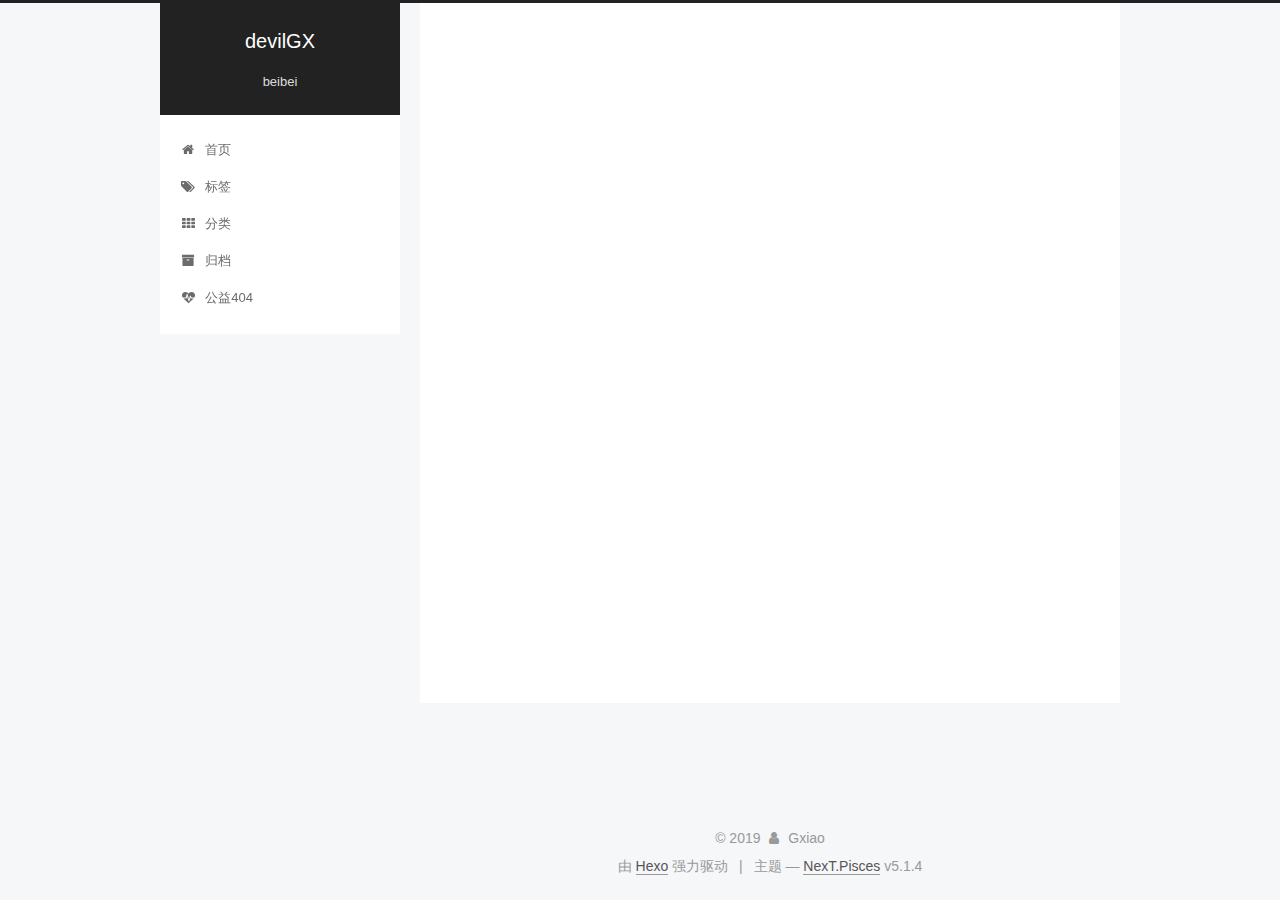
==== commit bcba4563: "Site updated: 2019-10-12 15:39:12" ====
--- a/about/index.html
+++ b/about/index.html
@@ -5,7 +5,7 @@
   
 
 
-<html class="theme-next muse use-motion" lang="zh-Hans">
+<html class="theme-next pisces use-motion" lang="zh-Hans">
 <head><meta name="generator" content="Hexo 3.9.0">
   <meta charset="UTF-8">
 <meta http-equiv="X-UA-Compatible" content="IE=edge">
@@ -73,8 +73,6 @@
 
 
 
-  
-
 
   <link rel="alternate" href="/atom.xml" title="devilGX" type="application/atom+xml">
 
@@ -83,17 +81,17 @@
 
 
 
-<meta name="description" content="guoxiao de blog">
+<meta name="description" content="世界很大，我很渺小，尽我所能，将之改变">
 <meta property="og:type" content="website">
 <meta property="og:title" content="世界很大，我很渺小，尽我所能，将之改变">
 <meta property="og:url" content="https://devilGX.github.io/about/index.html">
 <meta property="og:site_name" content="devilGX">
-<meta property="og:description" content="guoxiao de blog">
+<meta property="og:description" content="世界很大，我很渺小，尽我所能，将之改变">
 <meta property="og:locale" content="zh-Hans">
 <meta property="og:updated_time" content="2019-10-11T09:44:25.697Z">
 <meta name="twitter:card" content="summary">
 <meta name="twitter:title" content="世界很大，我很渺小，尽我所能，将之改变">
-<meta name="twitter:description" content="guoxiao de blog">
+<meta name="twitter:description" content="世界很大，我很渺小，尽我所能，将之改变">
 
 
 
@@ -101,7 +99,7 @@
   var NexT = window.NexT || {};
   var CONFIG = {
     root: '/',
-    scheme: 'Muse',
+    scheme: 'Pisces',
     version: '5.1.4',
     sidebar: {"position":"left","display":"post","offset":12,"b2t":false,"scrollpercent":false,"onmobile":false},
     fancybox: true,
@@ -194,12 +192,42 @@
         </li>
       
         
+        <li class="menu-item menu-item-tags">
+          <a href="/tags/" rel="section">
+            
+              <i class="menu-item-icon fa fa-fw fa-tags"></i> <br>
+            
+            标签
+          </a>
+        </li>
+      
+        
+        <li class="menu-item menu-item-categories">
+          <a href="/categories/" rel="section">
+            
+              <i class="menu-item-icon fa fa-fw fa-th"></i> <br>
+            
+            分类
+          </a>
+        </li>
+      
+        
         <li class="menu-item menu-item-archives">
           <a href="/archives/" rel="section">
             
               <i class="menu-item-icon fa fa-fw fa-archive"></i> <br>
             
             归档
+          </a>
+        </li>
+      
+        
+        <li class="menu-item menu-item-commonweal">
+          <a href="/404/" rel="section">
+            
+              <i class="menu-item-icon fa fa-fw fa-heartbeat"></i> <br>
+            
+            公益404
           </a>
         </li>
       
@@ -288,8 +316,10 @@
         <div class="site-overview">
           <div class="site-author motion-element" itemprop="author" itemscope itemtype="http://schema.org/Person">
             
+              <img class="site-author-image" itemprop="image" src="/uploads/touxiang.jpeg" alt="Gxiao">
+            
               <p class="site-author-name" itemprop="name">Gxiao</p>
-              <p class="site-description motion-element" itemprop="description">guoxiao de blog</p>
+              <p class="site-description motion-element" itemprop="description">世界很大，我很渺小，尽我所能，将之改变</p>
           </div>
 
           <nav class="site-state motion-element">
@@ -365,7 +395,7 @@
 
 
 
-  <div class="theme-info">主题 &mdash; <a class="theme-link" target="_blank" href="https://github.com/iissnan/hexo-theme-next">NexT.Muse</a> v5.1.4</div>
+  <div class="theme-info">主题 &mdash; <a class="theme-link" target="_blank" href="https://github.com/iissnan/hexo-theme-next">NexT.Pisces</a> v5.1.4</div>
 
 
 
@@ -465,6 +495,13 @@
   
   
 
+
+  <script type="text/javascript" src="/js/src/affix.js?v=5.1.4"></script>
+
+  <script type="text/javascript" src="/js/src/schemes/pisces.js?v=5.1.4"></script>
+
+
+
   
   <script type="text/javascript" src="/js/src/scrollspy.js?v=5.1.4"></script>
 <script type="text/javascript" src="/js/src/post-details.js?v=5.1.4"></script>
--- a/css/main.css
+++ b/css/main.css
@@ -189,7 +189,7 @@
   font-size: 14px;
   line-height: 2;
   color: #555;
-  background: #fff;
+  background: #f5f7f9;
 }
 @media (max-width: 767px) {
   body {
@@ -653,8 +653,8 @@
 @media (min-width: 992px) {
   .full-image.full-image.full-image.full-image {
     max-width: none;
-    width: 110%;
-    margin: 25px -5%;
+    width: 118%;
+    margin: 0 -9%;
   }
 }
 .blockquote-center,
@@ -940,11 +940,11 @@
   display: inline-block;
   padding: 0 20px;
   font-size: 14px;
-  color: #fff;
-  background: #222;
-  border: 2px solid #222;
+  color: #555;
+  background: #fff;
+  border: 2px solid #555;
   text-decoration: none;
-  border-radius: 0;
+  border-radius: 2px;
   transition-property: background-color;
   transition-duration: 0.2s;
   transition-timing-function: ease-in-out;
@@ -953,8 +953,8 @@
 }
 .btn:hover {
   border-color: #222;
-  color: #222;
-  background: #fff;
+  color: #fff;
+  background: #222;
 }
 .btn +.btn {
   margin: 0 0 8px 8px;
@@ -1066,7 +1066,7 @@
   width: 24px;
   background: #222;
   font-size: 12px;
-  opacity: 1;
+  opacity: 0.6;
   color: #fff;
   cursor: pointer;
   text-align: center;
@@ -1087,7 +1087,7 @@
   }
 }
 .back-to-top.back-to-top-on {
-  bottom: 19px;
+  bottom: 30px;
 }
 .header {
   background: transparent;
@@ -1136,7 +1136,7 @@
 .site-subtitle {
   margin-top: 10px;
   font-size: 13px;
-  color: #999;
+  color: #ddd;
 }
 .use-motion .brand {
   opacity: 0;
@@ -1209,7 +1209,8 @@
   transition-timing-function: ease-in-out;
   transition-delay: 0s;
 }
-.menu .menu-item a:hover {
+.menu .menu-item a:hover,
+.menu-item-active a {
   border-bottom-color: #222;
 }
 .menu .menu-item .fa {
@@ -1738,20 +1739,20 @@
   display: block;
   margin: 0 auto;
   padding: 2px;
-  max-width: 96px;
+  max-width: 120px;
   height: auto;
-  border: 2px solid #333;
+  border: 1px solid #eee;
 }
 .site-author-name {
-  margin: 5px 0 0;
+  margin: 0;
   text-align: center;
-  color: #f5f5f5;
-  font-weight: normal;
+  color: #222;
+  font-weight: 600;
 }
 .site-description {
-  margin-top: 5px;
+  margin-top: 0;
   text-align: center;
-  font-size: 14px;
+  font-size: 13px;
   color: #999;
 }
 .site-state {
@@ -1763,7 +1764,7 @@
 .site-state-item {
   display: inline-block;
   padding: 0 15px;
-  border-left: 1px solid #333;
+  border-left: 1px solid #eee;
 }
 .site-state-item:first-child {
   border-left: none;
@@ -1776,11 +1777,11 @@
   text-align: center;
   color: inherit;
   font-weight: 600;
-  font-size: 18px;
+  font-size: 16px;
 }
 .site-state-item-name {
   font-size: 13px;
-  color: inherit;
+  color: #999;
 }
 .feed-link {
   margin-top: 20px;
@@ -1822,7 +1823,7 @@
   width: 4px;
   height: 4px;
   border-radius: 50%;
-  background: #ee382d;
+  background: #ff5022;
 }
 .links-of-blogroll {
   font-size: 13px;
@@ -1860,7 +1861,7 @@
   color: #555;
 }
 .sidebar-nav li:hover {
-  color: #f5f5f5;
+  color: #fc6423;
 }
 .page-post-detail .sidebar-nav-toc {
   padding: 0 5px;
@@ -1869,11 +1870,11 @@
   margin-left: 10px;
 }
 .sidebar-nav .sidebar-nav-active {
-  color: #87daff;
-  border-bottom-color: #87daff;
+  color: #fc6423;
+  border-bottom-color: #fc6423;
 }
 .sidebar-nav .sidebar-nav-active:hover {
-  color: #87daff;
+  color: #fc6423;
 }
 .sidebar-panel {
   display: none;
@@ -1906,12 +1907,12 @@
   transition-timing-function: ease-in-out;
   transition-delay: 0s;
   transition-property: all;
-  color: #999;
-  border-bottom-color: #555;
+  color: #666;
+  border-bottom-color: #ccc;
 }
 .post-toc ol a:hover {
-  color: #ccc;
-  border-bottom-color: #ccc;
+  color: #000;
+  border-bottom-color: #000;
 }
 .post-toc .nav-item {
   overflow: hidden;
@@ -1933,14 +1934,14 @@
   display: block;
 }
 .post-toc .nav .active > a {
-  color: #87daff;
-  border-bottom-color: #87daff;
+  color: #fc6423;
+  border-bottom-color: #fc6423;
 }
 .post-toc .nav .active-current > a {
-  color: #87daff;
+  color: #fc6423;
 }
 .post-toc .nav .active-current > a:hover {
-  color: #87daff;
+  color: #fc6423;
 }
 .footer {
   font-size: 14px;
@@ -2345,6 +2346,16 @@
   transform: translate(-50%, -50%);
   color: #ccc;
 }
+@media (min-width: 768px) and (max-width: 991px) {
+  .busuanzi-count {
+    width: auto;
+  }
+}
+@media (max-width: 767px) {
+  .busuanzi-count {
+    width: auto;
+  }
+}
 .site-uv,
 .site-pv,
 .page-pv {
@@ -2580,83 +2591,403 @@
   }
 }
 .page-post-detail .sidebar-toggle-line {
-  background: #87daff;
+  background: #fc6423;
 }
 .page-post-detail .comments {
   overflow: hidden;
 }
-@media (max-width: 767px) {
-  .header-inner,
-  .container .main-inner,
+.header {
+  position: relative;
+  margin: 0 auto;
+  width: 960px;
+}
+@media (min-width: 768px) and (max-width: 991px) {
+  .header {
+    width: auto;
+  }
+}
+@media (max-width: 767px) {
+  .header {
+    width: auto;
+  }
+}
+.header-inner {
+  position: absolute;
+  top: 0;
+  overflow: hidden;
+  padding: 0;
+  width: 240px;
+  background: #fff;
+  box-shadow: initial;
+  border-radius: initial;
+}
+@media (min-width: 1600px) {
+  .container .header-inner {
+    width: 240px;
+  }
+}
+@media (min-width: 768px) and (max-width: 991px) {
+  .header-inner {
+    position: relative;
+    width: auto;
+    border-radius: initial;
+  }
+}
+@media (max-width: 767px) {
+  .header-inner {
+    position: relative;
+    width: auto;
+    border-radius: initial;
+  }
+}
+.main:before,
+.main:after {
+  content: " ";
+  display: table;
+}
+.main:after {
+  clear: both;
+}
+@media (min-width: 768px) and (max-width: 991px) {
+  .main {
+    padding-bottom: 100px;
+  }
+}
+@media (max-width: 767px) {
+  .main {
+    padding-bottom: 100px;
+  }
+}
+.container .main-inner {
+  width: 960px;
+}
+@media (min-width: 768px) and (max-width: 991px) {
+  .container .main-inner {
+    width: auto;
+  }
+}
+@media (max-width: 767px) {
+  .container .main-inner {
+    width: auto;
+  }
+}
+.content-wrap {
+  float: right;
+  box-sizing: border-box;
+  padding: 40px;
+  width: 700px;
+  background: #fff;
+  min-height: 700px;
+  box-shadow: initial;
+  border-radius: initial;
+}
+@media (min-width: 768px) and (max-width: 991px) {
+  .content-wrap {
+    width: 100%;
+    padding: 20px;
+    border-radius: initial;
+  }
+}
+@media (max-width: 767px) {
+  .content-wrap {
+    width: 100%;
+    padding: 20px;
+    min-height: auto;
+    border-radius: initial;
+  }
+}
+.sidebar {
+  position: static;
+  float: left;
+  margin-top: 300px;
+  width: 240px;
+  background: #f5f7f9;
+  box-shadow: none;
+}
+@media (min-width: 768px) and (max-width: 991px) {
+  .sidebar {
+    display: none;
+  }
+}
+@media (max-width: 767px) {
+  .sidebar {
+    display: none;
+  }
+}
+.sidebar-toggle {
+  display: none;
+}
+.footer-inner {
+  width: 960px;
+  padding-left: 260px;
+}
+@media (min-width: 768px) and (max-width: 991px) {
   .footer-inner {
     width: auto;
-  }
-}
-embed {
-  display: block;
-  margin: 0px auto 25px auto;
-}
-.custom-logo .site-meta-headline {
-  text-align: center;
-}
-.custom-logo .brand {
+    padding-left: 0 !important;
+    padding-right: 0 !important;
+  }
+}
+@media (max-width: 767px) {
+  .footer-inner {
+    width: auto;
+    padding-left: 0 !important;
+    padding-right: 0 !important;
+  }
+}
+.sidebar-position-right .header-inner {
+  right: 0;
+}
+.sidebar-position-right .content-wrap {
+  float: left;
+}
+.sidebar-position-right .sidebar {
+  float: right;
+}
+.sidebar-position-right .footer-inner {
+  padding-left: 0;
+  padding-right: 260px;
+}
+.site-brand-wrapper {
+  position: relative;
+}
+.site-meta {
+  padding: 20px 0;
+  color: #fff;
+  background: #222;
+}
+@media (min-width: 768px) and (max-width: 991px) {
+  .site-meta {
+    box-shadow: 0 0 16px rgba(0,0,0,0.5);
+  }
+}
+@media (max-width: 767px) {
+  .site-meta {
+    box-shadow: 0 0 16px rgba(0,0,0,0.5);
+  }
+}
+.brand {
+  padding: 0;
   background: none;
 }
-.custom-logo .site-title {
-  margin: 10px auto 0;
-  font-size: 24px;
-  color: #222;
-}
-.custom-logo .site-title a {
-  border: none;
-}
-.custom-logo-image {
-  margin: 0 auto;
-  padding: 5px;
-  max-width: 150px;
-  background: #fff;
-}
-@media (max-width: 767px) {
-  .site-nav {
-    position: absolute;
-    left: 0;
-    top: 52px;
-    margin: 0;
-    width: 100%;
-    padding: 0;
-    background: #fff;
-    border-bottom: 1px solid #ddd;
-    z-index: 1030;
-  }
-}
-@media (max-width: 767px) {
-  .menu {
-    text-align: left;
-  }
-}
-@media (max-width: 767px) {
-  .menu .menu-item {
-    display: block;
-    margin: 0 10px;
-    vertical-align: top;
-  }
-}
-@media (max-width: 767px) {
-  .menu .menu-item br {
-    display: none;
-  }
-}
-@media (max-width: 767px) {
-  .menu .menu-item a {
-    padding: 5px 10px;
-  }
-}
-.menu .menu-item .fa {
-  margin-right: 0;
+.brand:hover {
+  color: #fff;
+}
+.site-subtitle {
+  margin: 10px 10px 0;
+  font-weight: initial;
 }
 .site-search form {
   display: none;
 }
+.site-nav {
+  border-top: none;
+}
+@media (min-width: 768px) and (max-width: 991px) {
+  .site-nav {
+    display: none !important;
+  }
+}
+@media (min-width: 768px) and (max-width: 991px) {
+  .site-nav-on {
+    display: block !important;
+  }
+}
+.menu .menu-item {
+  display: block;
+  margin: 0;
+}
+.menu .menu-item a {
+  position: relative;
+  box-sizing: border-box;
+  padding: 5px 20px;
+  text-align: left;
+  line-height: inherit;
+  transition-property: background-color;
+  transition-duration: 0.2s;
+  transition-timing-function: ease-in-out;
+  transition-delay: 0s;
+}
+.menu .menu-item a:hover,
+.menu-item-active a {
+  background: #f9f9f9;
+  border-bottom-color: #fff;
+}
+.menu .menu-item br {
+  display: none;
+}
+.menu-item-active a:after {
+  content: " ";
+  position: absolute;
+  top: 50%;
+  margin-top: -3px;
+  right: 15px;
+  width: 6px;
+  height: 6px;
+  border-radius: 50%;
+  background-color: #bbb;
+}
+.btn-bar {
+  background-color: #fff;
+}
+.site-nav-toggle {
+  left: 20px;
+  top: 50%;
+  -webkit-transform: translateY(-50%);
+  -webkit-transform: translateY(-50%);
+  -moz-transform: translateY(-50%);
+  -ms-transform: translateY(-50%);
+  -o-transform: translateY(-50%);
+  transform: translateY(-50%);
+}
+@media (min-width: 768px) and (max-width: 991px) {
+  .site-nav-toggle {
+    display: block;
+  }
+}
+.use-motion .sidebar .motion-element {
+  opacity: 1;
+}
+.sidebar {
+  margin-left: -100%;
+  right: auto;
+  bottom: auto;
+  -webkit-transform: none;
+}
+.sidebar-inner {
+  box-sizing: border-box;
+  width: 240px;
+  color: #555;
+  background: #fff;
+  box-shadow: initial;
+  border-radius: initial;
+  opacity: 0;
+}
+.sidebar-inner.affix {
+  position: fixed;
+  top: 12px;
+}
+.sidebar-inner.affix-bottom {
+  position: absolute;
+}
+.site-overview {
+  text-align: left;
+}
+.site-author:before,
+.site-author:after {
+  content: " ";
+  display: table;
+}
+.site-author:after {
+  clear: both;
+}
+.sidebar a {
+  color: #555;
+}
+.sidebar a:hover {
+  color: #222;
+}
+.site-state-item {
+  padding: 0 10px;
+}
+.links-of-author-item a:before {
+  display: none;
+}
+.links-of-author-item a {
+  border-bottom: none;
+  text-decoration: underline;
+}
+.feed-link {
+  border-top: 1px dotted #ccc;
+  border-bottom: 1px dotted #ccc;
+  text-align: center;
+}
+.feed-link a {
+  display: block;
+  color: #fc6423;
+  border: none;
+}
+.feed-link a:hover {
+  background: none;
+  color: #e34603;
+}
+.feed-link a:hover i {
+  color: #e34603;
+}
+.links-of-author {
+  display: flex;
+  flex-wrap: wrap;
+  justify-content: center;
+}
+.links-of-author-item {
+  margin: 5px 0 0;
+  width: 50%;
+}
+.links-of-author-item a {
+  max-width: 216px;
+  box-sizing: border-box;
+  display: inline-block;
+  margin-right: 0;
+  margin-bottom: 0;
+  padding: 0 5px;
+  overflow: hidden;
+  white-space: nowrap;
+  text-overflow: ellipsis;
+}
+.links-of-author-item a {
+  display: block;
+  text-decoration: none;
+}
+.links-of-author-item a:hover {
+  border-radius: 4px;
+  background: #eee;
+}
+.links-of-author-item .fa {
+  margin-right: 2px;
+  font-size: 16px;
+}
+.links-of-author-item .fa-globe {
+  font-size: 15px;
+}
+.links-of-blogroll {
+  text-align: center;
+  margin-top: 20px;
+  padding: 3px 0 0;
+  border-top: 1px dotted #ccc;
+}
+.links-of-blogroll-title {
+  margin-top: 0;
+}
+.links-of-blogroll-item {
+  padding: 0;
+}
+.links-of-blogroll-inline:before,
+.links-of-blogroll-inline:after {
+  content: " ";
+  display: table;
+}
+.links-of-blogroll-inline:after {
+  clear: both;
+}
 .links-of-blogroll-inline .links-of-blogroll-item {
-  display: inline-block;
-}
+  margin: 5px 0 0;
+  width: 50%;
+  display: inline-block;
+  width: unset;
+}
+.links-of-blogroll-inline .links-of-blogroll-item a {
+  max-width: 216px;
+  box-sizing: border-box;
+  display: inline-block;
+  margin-right: 0;
+  margin-bottom: 0;
+  padding: 0 5px;
+  overflow: hidden;
+  white-space: nowrap;
+  text-overflow: ellipsis;
+}
+@media (max-width: 767px) {
+  .post-body {
+    text-align: justify;
+  }
+}
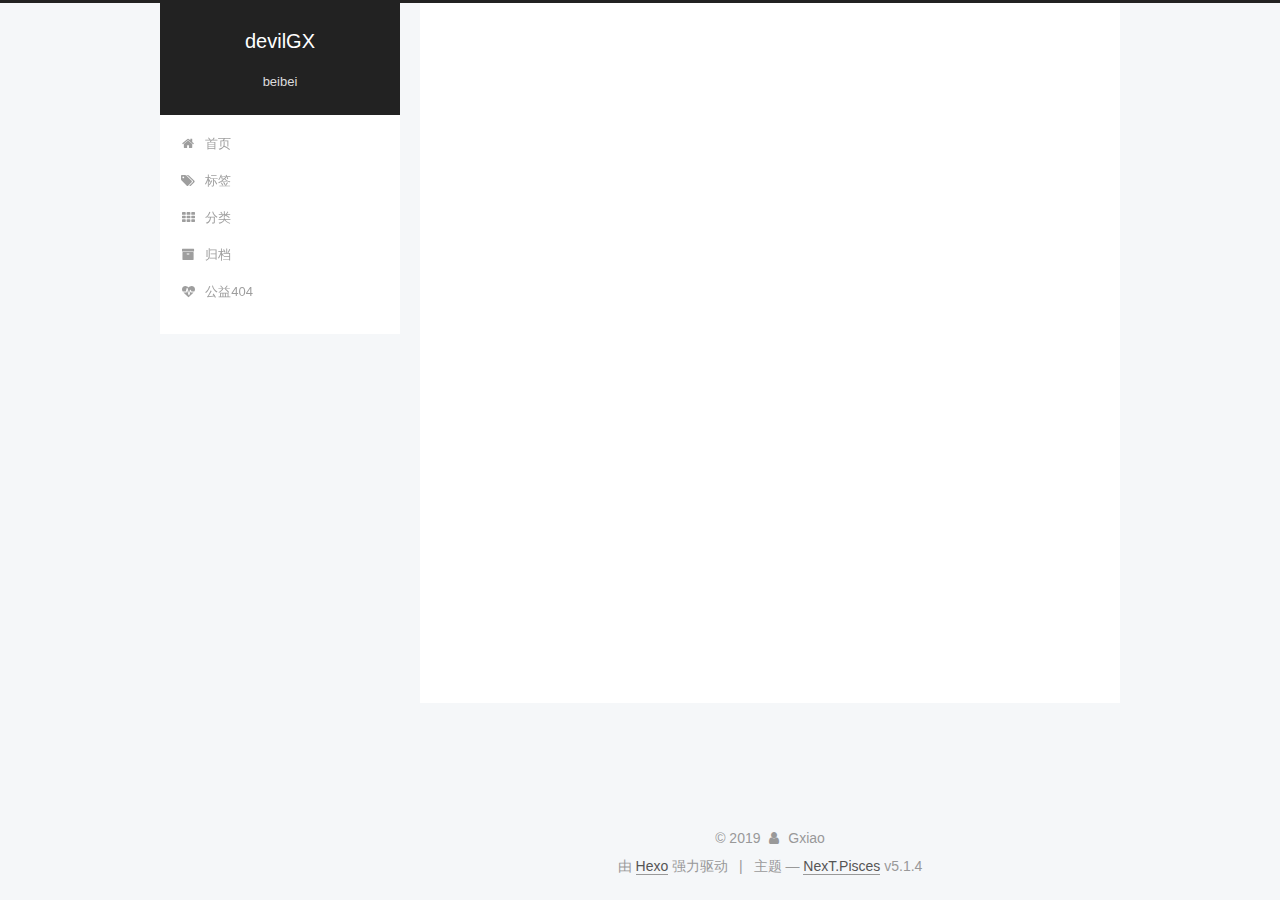
==== commit 277a8b71: "Site updated: 2019-10-12 21:36:15" ====
--- a/about/index.html
+++ b/about/index.html
@@ -72,6 +72,8 @@
 
 
 
+
+  
 
 
   <link rel="alternate" href="/atom.xml" title="devilGX" type="application/atom+xml">
@@ -329,7 +331,7 @@
               
                 <a href="/archives/">
               
-                  <span class="site-state-item-count">1</span>
+                  <span class="site-state-item-count">2</span>
                   <span class="site-state-item-name">日志</span>
                 </a>
               </div>
--- a/css/main.css
+++ b/css/main.css
@@ -1823,7 +1823,7 @@
   width: 4px;
   height: 4px;
   border-radius: 50%;
-  background: #ff5022;
+  background: #28ffcf;
 }
 .links-of-blogroll {
   font-size: 13px;
